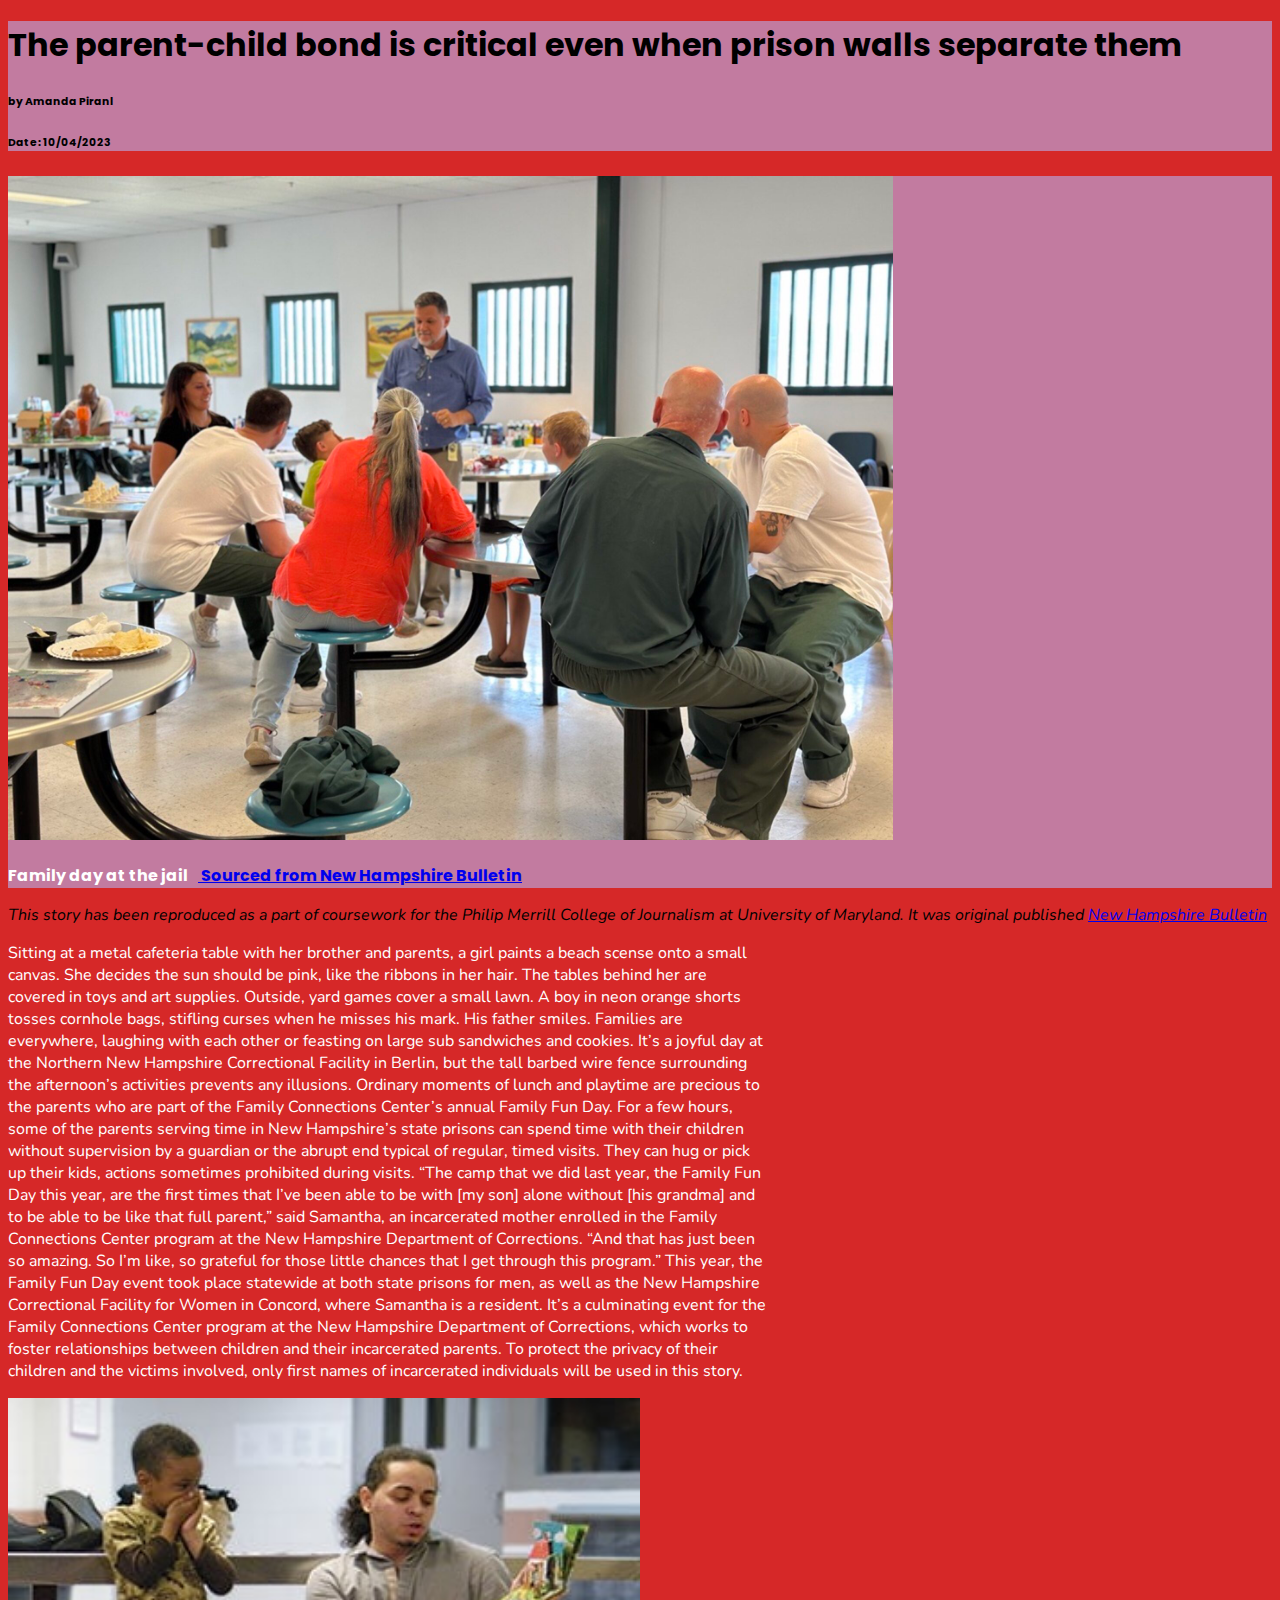
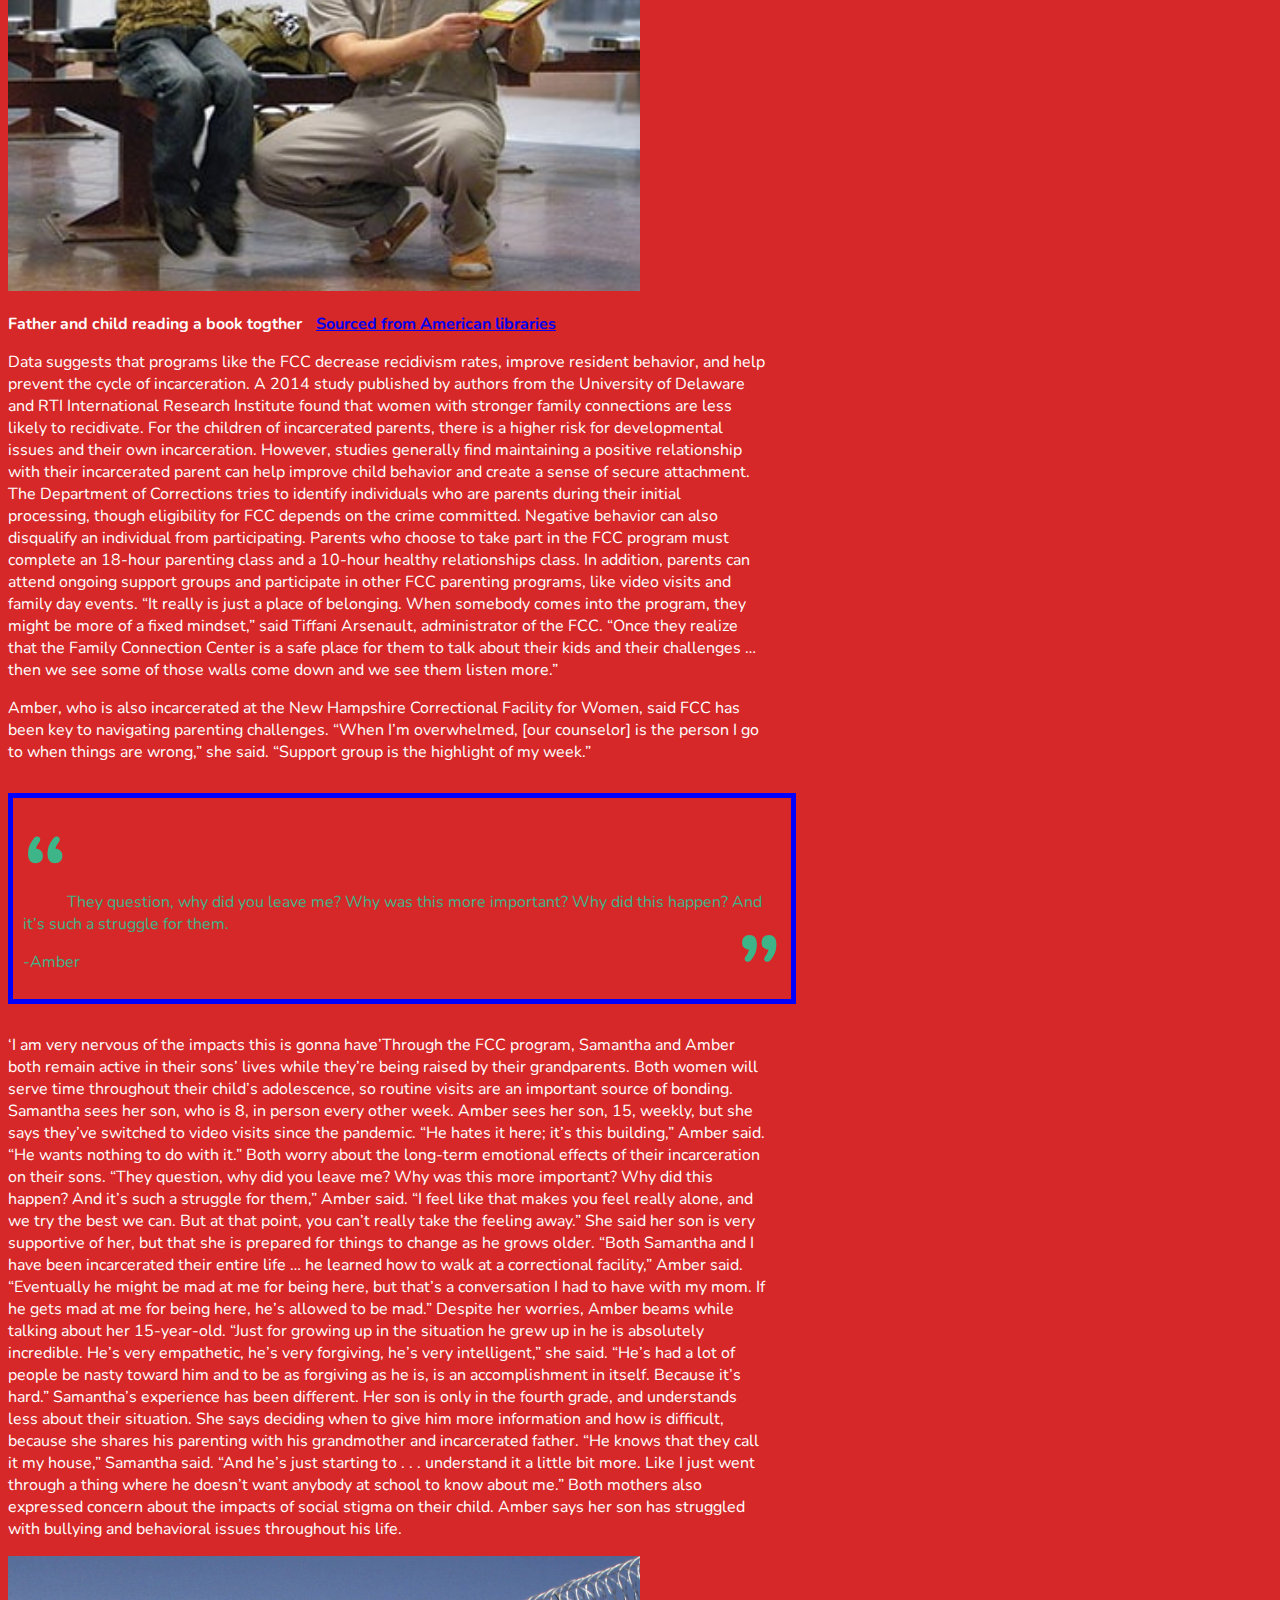
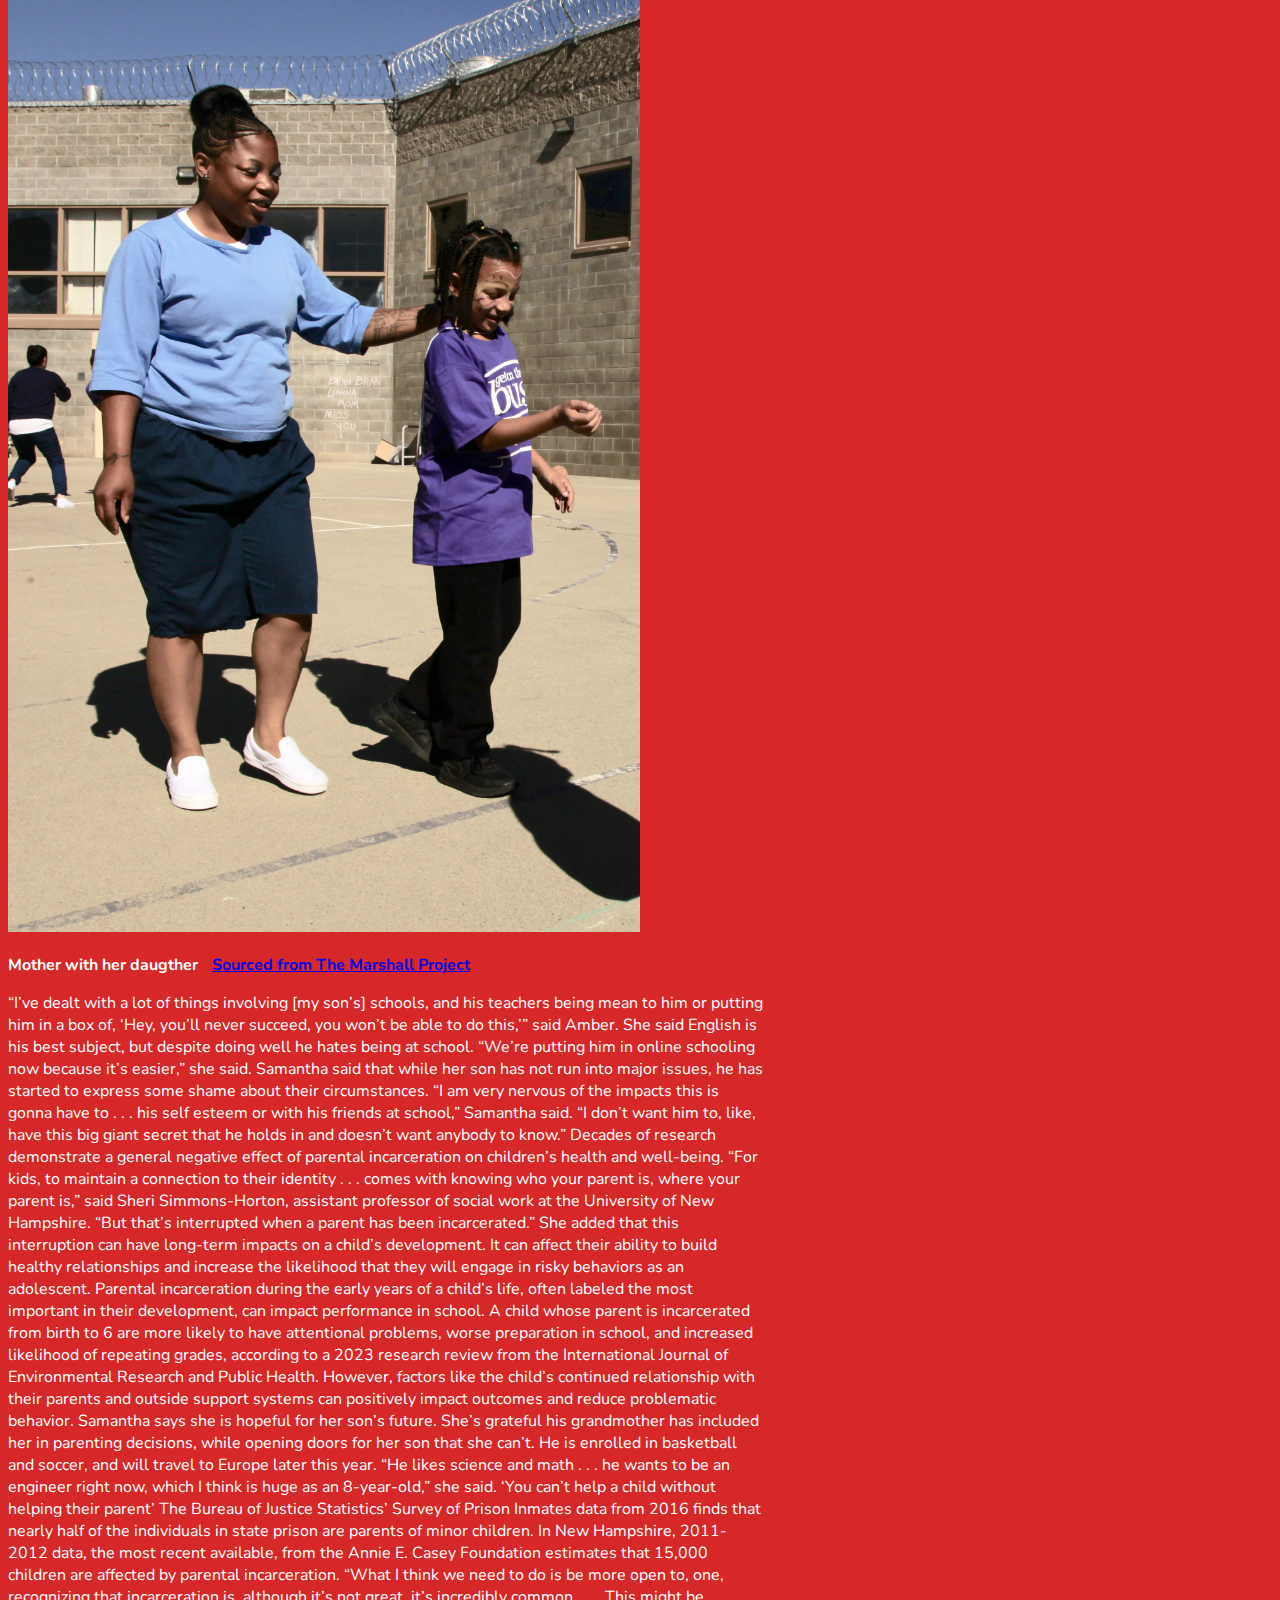
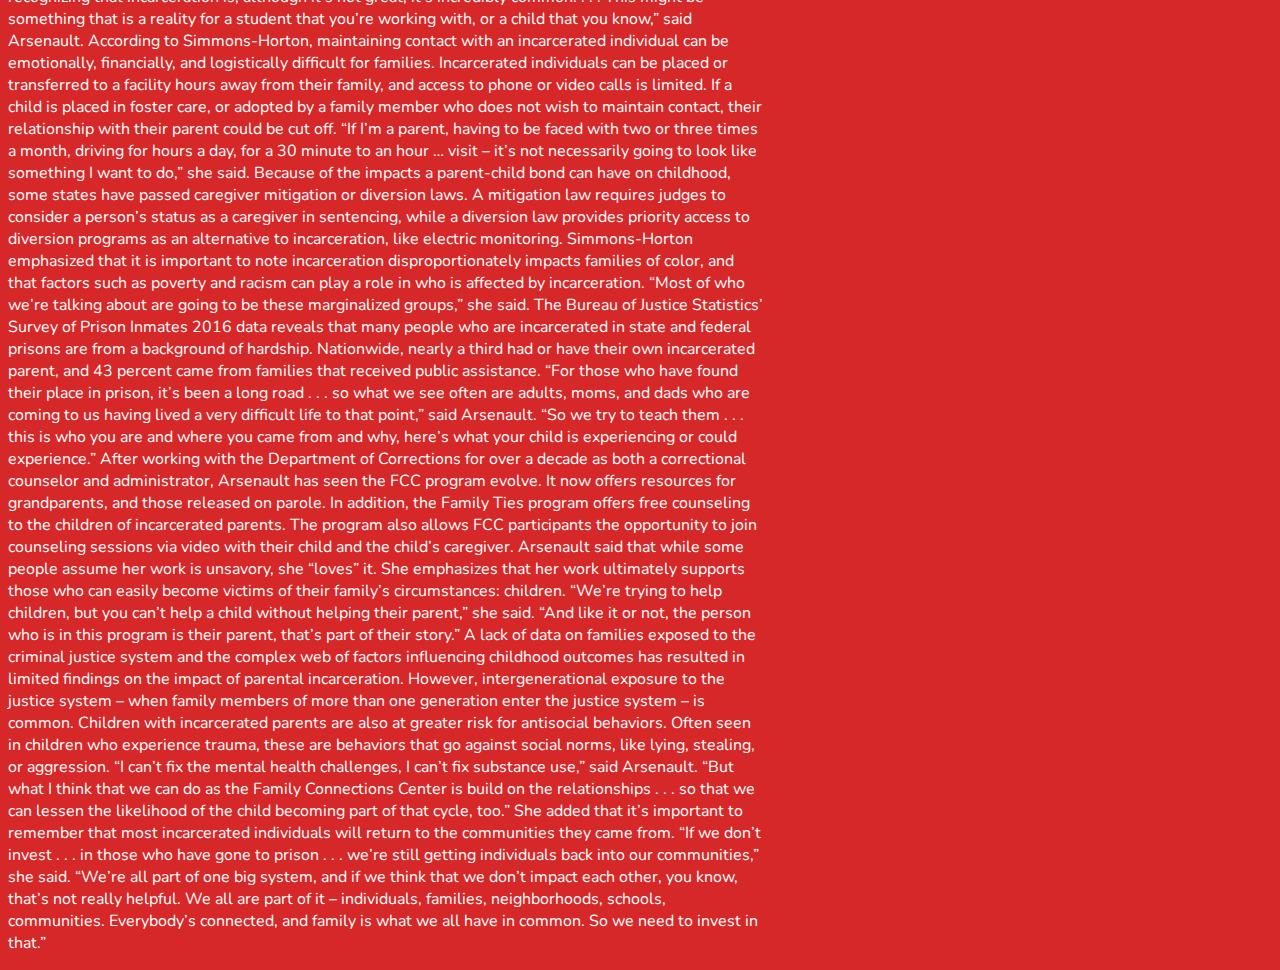
==== final-project/index.html @ 1d1e89bb "152" ====
<!DOCTYPE html>
<html lang="en">
 
<head>
    
    <meta charset="utf-8">
    <meta name="viewport" content="width=device-width, initial-scale=1, shrink-to-fit=no">
    

<!-- Bootstrap CSS and JavaScript -->
<link href="https://cdn.jsdelivr.net/npm/bootstrap@5.0.1/dist/css/bootstrap.min.css" rel="stylesheet" integrity="sha384-+0n0xVW2eSR5OomGNYDnhzAbDsOXxcvSN1TPprVMTNDbiYZCxYbOOl7+AMvyTG2x" crossorigin="anonymous">
<script src="https://cdn.jsdelivr.net/npm/bootstrap@5.0.1/dist/js/bootstrap.bundle.min.js" integrity="sha384-gtEjrD/SeCtmISkJkNUaaKMoLD0//ElJ19smozuHV6z3Iehds+3Ulb9Bn9Plx0x4" crossorigin="anonymous"></script>
<link rel="stylesheet" href="https://cdn.jsdelivr.net/npm/bootstrap-icons@1.5.0/font/bootstrap-icons.css">
    
<link rel="preconnect" href="https://fonts.googleapis.com">
<link rel="preconnect" href="https://fonts.gstatic.com" crossorigin>
<link href="https://fonts.googleapis.com/css2?family=Nunito&family=Poppins&display=swap" rel="stylesheet">
<link href='style.css' rel='stylesheet'>
</head>

<body>
<div class="container-fluid" id="topper">
<div class="row">
 <div class="col"> 
<h1>The parent-child bond is critical  even when prison walls separate them</h1>
     <h6>by Amanda Piranl <h6> Date: 10/04/2023</h6></h6>
</div>   
</div>   
</div>
    
<div class="container-fluid"id="topper">
<div class="row">
 <div class="col">
<img src="prisonfamilyday-2048x1536.jpeg" alt="Families sitting at a table"> 
     <p class="captions">Family day at the jail<a href="https://newhampshirebulletin.com/2023/10/04/the-parent-child-bond-is-critical-even-when-prison-walls-separate-them/"id="sources"> Sourced from New Hampshire Bulletin</a></p>
</div>   

</div>
   
</div>
<div class="container-fluid">
<div class="row">
<div class="col">
<p id="note">This story has been reproduced as a part of coursework for the Philip Merrill College of Journalism at University of Maryland. It was original published <a href="https://newhampshirebulletin.com/2023/10/04/the-parent-child-bond-is-critical-even-when-prison-walls-separate-them/">New Hampshire Bulletin</a></p>

    </div>
    </div>   
</div>
    
<p class="text">Sitting at a metal cafeteria table with her brother and parents, a girl paints a beach scense onto a small canvas. She decides the sun should be pink, like the ribbons in her hair. The tables behind her are covered in toys and art supplies. Outside, yard games cover a small lawn. A boy in neon orange shorts tosses cornhole bags, stifling curses when he misses his mark. His father smiles. 

Families are everywhere, laughing with each other or feasting on large sub sandwiches and cookies. It’s a joyful day at the Northern New Hampshire Correctional Facility in Berlin, but the tall barbed wire fence surrounding the afternoon’s activities prevents any illusions. 

Ordinary moments of lunch and playtime are precious to the parents who are part of the Family Connections Center’s annual Family Fun Day. For a few hours, some of the parents serving time in New Hampshire’s state prisons can spend time with their children without supervision by a guardian or the abrupt end typical of regular, timed visits. They can hug or pick up their kids, actions sometimes prohibited during visits.

“The camp that we did last year, the Family Fun Day this year, are the first times that I’ve been able to be with [my son] alone without [his grandma] and to be able to be like that full parent,” said Samantha, an incarcerated mother enrolled in the Family Connections Center program at the New Hampshire Department of Corrections. “And that has just been so amazing. So I’m like, so grateful for those little chances that I get through this program.”

This year, the Family Fun Day event took place statewide at both state prisons for men, as well as the New Hampshire Correctional Facility for Women in Concord, where Samantha is a resident. It’s a culminating event for the Family Connections Center program at the New Hampshire Department of Corrections, which works to foster relationships between children and their incarcerated parents. 
    
To protect the privacy of their children and the victims involved, only first names of incarcerated individuals will be used in this story.
    </p>
    

    
<div class="container-fluid">
<div class="row">
<div class="col">
<img src="incarceration2.jpg" alt="father and his son reading a book togther" id="book">
<p class="captions">Father and child reading a book togther
    <a href="https://americanlibrariesmagazine.org/2017/01/03/libraries-prisoner-reentry-keeping-inmates-outside/" id="sources"> Sourced from American libraries</a></p>
</div>
</div>
</div>
<div class="container-fluid">
<div class="row">
<div class="col">
<p class="text">Data suggests that programs like the FCC decrease recidivism rates, improve resident behavior, and help prevent the cycle of incarceration. A 2014 study published by authors from the University of Delaware and RTI International Research Institute found that women with stronger family connections are less likely to recidivate. For the children of incarcerated parents, there is a higher risk for developmental issues and their own incarceration. However, studies generally find maintaining a positive relationship with their incarcerated parent can help improve child behavior and create a sense of secure attachment. 

The Department of Corrections tries to identify individuals who are parents during their initial processing, though eligibility for FCC depends on the crime committed. Negative behavior can also disqualify an individual from participating. Parents who choose to take part in the FCC program must complete an 18-hour parenting class and a 10-hour healthy relationships class. In addition, parents can attend ongoing support groups and participate in other FCC parenting programs, like video visits and family day events. 

“It really is just a place of belonging. When somebody comes into the program, they might be more of a fixed mindset,” said Tiffani Arsenault, administrator of the FCC. “Once they realize that the Family Connection Center is a safe place for them to talk about their kids and their challenges … then we see some of those walls come down and we see them listen more.”</p>    
    

    
</div>   
    
</div>  

    
</div>
<div class="container-fluid">
<div class="row">
<div class="col">
<p class="text">Amber, who is also incarcerated at the New Hampshire Correctional Facility for Women, said FCC has been key to navigating parenting challenges. 

“When I’m overwhelmed, [our counselor] is the person I go to when things are wrong,” she said. “Support group is the highlight of my week.”
    
    
</p>    
    
</div>  
    
</div>
    

</div>
    
 <div class="pullquote">
     <p  class="quote" > <span class="quotemark">&#8220;</span>They question, why did you leave me? Why was this more important? Why did this happen? And it’s such a struggle for them.<span class="leftquotemark">&#8221;</span></p>
     <p class="attribution"> -Amber</p>

    
</div>   
<div class="flourish-embed flourish-bubble-chart" data-src="visualisation/15985502"><script src="https://public.flourish.studio/resources/embed.js"></script></div> 
    
<div class="flourish-embed flourish-quiz" data-src="visualisation/15990322"><script src="https://public.flourish.studio/resources/embed.js"></script></div>
<div class="container-fluid">
<div class="row">
<div class="col">
<p class="text">‘I am very nervous of the impacts this is gonna have’Through the FCC program, Samantha and Amber both remain active in their sons’ lives while they’re being raised by their grandparents. Both women will serve time throughout their child’s adolescence, so routine visits are an important source of bonding. Samantha sees her son, who is 8, in person every other week. Amber sees her son, 15, weekly, but she says they’ve switched to video visits since the pandemic. 

“He hates it here; it’s this building,” Amber said. “He wants nothing to do with it.” 

Both worry about the long-term emotional effects of their incarceration on their sons. 

“They question, why did you leave me? Why was this more important? Why did this happen? And it’s such a struggle for them,” Amber said. “I feel like that makes you feel really alone, and we try the best we can. But at that point, you can’t really take the feeling away.”

She said her son is very supportive of her, but that she is prepared for things to change as he grows older. 

“Both Samantha and I have been incarcerated their entire life … he learned how to walk at a correctional facility,” Amber said. “Eventually he might be mad at me for being here, but that’s a conversation I had to have with my mom. If he gets mad at me for being here, he’s allowed to be mad.”

Despite her worries, Amber beams while talking about her 15-year-old. 

“Just for growing up in the situation he grew up in he is absolutely incredible. He’s very empathetic, he’s very forgiving, he’s very intelligent,” she said. “He’s had a lot of people be nasty toward him and to be as forgiving as he is, is an accomplishment in itself. Because it’s hard.”

Samantha’s experience has been different. Her son is only in the fourth grade, and understands less about their situation. She says deciding when to give him more information and how is difficult, because she shares his parenting with his grandmother and incarcerated father. 

“He knows that they call it my house,” Samantha said. “And he’s just starting to . . . understand it a little bit more. Like I just went through a thing where he doesn’t want anybody at school to know about me.” 

Both mothers also expressed concern about the impacts of social stigma on their child. Amber says her son has struggled with bullying and behavioral issues throughout his life. 
    
    
</p>    
    

</div>   

    
</div>
    
</div>
 <div class="container-fluid">

        <div class="row">

            <div class="col">
<img src="download%20(1).jpeg" alt="mother with her daugther" id="mother"> 
<p class="captions">Mother with her daugther
<a href="https://www.themarshallproject.org/2019/05/10/let-s-make-it-easier-for-kids-to-visit-incarcerated-parents" id="sources"> Sourced from The Marshall Project</a></p>
            </div>

        </div>

    </div>
    <div class="container-fluid">

        <div class="row">

<div class="col">
<p class="text">“I’ve dealt with a lot of things involving [my son’s] schools, and his teachers being mean to him or putting him in a box of, ‘Hey, you’ll never succeed, you won’t be able to do this,’” said Amber. 

She said English is his best subject, but despite doing well he hates being at school. 

“We’re putting him in online schooling now because it’s easier,” she said. 

Samantha said that while her son has not run into major issues, he has started to express some shame about their circumstances. 

“I am very nervous of the impacts this is gonna have to . . . his self esteem or with his friends at school,” Samantha said. “I don’t want him to, like, have this big giant secret that he holds in and doesn’t want anybody to know.”

Decades of research demonstrate a general negative effect of parental incarceration on children’s health and well-being. 

“For kids, to maintain a connection to their identity . . . comes with knowing who your parent is, where your parent is,” said Sheri Simmons-Horton, assistant professor of social work at the University of New Hampshire. “But that’s interrupted when a parent has been incarcerated.” 

She added that this interruption can have long-term impacts on a child’s development. It can affect their ability to build healthy relationships and increase the likelihood that they will engage in risky behaviors as an adolescent. 

Parental incarceration during the early years of a child’s life, often labeled the most important in their development, can impact performance in school. A child whose parent is incarcerated from birth to 6 are more likely to have attentional problems, worse preparation in school, and increased likelihood of repeating grades, according to a 2023 research review from the International Journal of Environmental Research and Public Health. 

However, factors like the child’s continued relationship with their parents and outside support systems can positively impact outcomes and reduce problematic behavior. 

Samantha says she is hopeful for her son’s future. She’s grateful his grandmother has included her in parenting decisions, while opening doors for her son that she can’t. He is enrolled in basketball and soccer, and will travel to Europe later this year. 

“He likes science and math . . . he wants to be an engineer right now, which I think is huge as an 8-year-old,” she said. 

‘You can’t help a child without helping their parent’
The Bureau of Justice Statistics’ Survey of Prison Inmates data from 2016 finds that nearly half of the individuals in state prison are parents of minor children. In New Hampshire, 2011-2012 data, the most recent available, from the Annie E. Casey Foundation estimates that 15,000 children are affected by parental incarceration. 

“What I think we need to do is be more open to, one, recognizing that incarceration is, although it’s not great, it’s incredibly common. . . . This might be something that is a reality for a student that you’re working with, or a child that you know,” said Arsenault.

According to Simmons-Horton, maintaining contact with an incarcerated individual can be emotionally, financially, and logistically difficult for families. Incarcerated individuals can be placed or transferred to a facility hours away from their family, and access to phone or video calls is limited. If a child is placed in foster care, or adopted by a family member who does not wish to maintain contact, their relationship with their parent could be cut off. 

“If I’m a parent, having to be faced with two or three times a month, driving for hours a day, for a 30 minute to an hour … visit – it’s not necessarily going to look like something I want to do,” she said. 

Because of the impacts a parent-child bond can have on childhood, some states have passed caregiver mitigation or diversion laws. A mitigation law requires judges to consider a person’s status as a caregiver in sentencing, while a diversion law provides priority access to diversion programs as an alternative to incarceration, like electric monitoring. 

Simmons-Horton emphasized that it is important to note incarceration disproportionately impacts families of color, and that factors such as poverty and racism can play a role in who is affected by incarceration. 

“Most of who we’re talking about are going to be these marginalized groups,” she said. 

The Bureau of Justice Statistics’ Survey of Prison Inmates 2016 data reveals that many people who are incarcerated in state and federal prisons are from a background of hardship. Nationwide, nearly a third had or have their own incarcerated parent, and 43 percent came from families that received public assistance. 

“For those who have found their place in prison, it’s been a long road . . . so what we see often are adults, moms, and dads who are coming to us having lived a very difficult life to that point,” said Arsenault. “So we try to teach them . . . this is who you are and where you came from and why, here’s what your child is experiencing or could experience.” 

After working with the Department of Corrections for over a decade as both a correctional counselor and administrator, Arsenault has seen the FCC program evolve. It now offers resources for grandparents, and those released on parole. In addition, the Family Ties program offers free counseling to the children of incarcerated parents. The program also allows FCC participants the opportunity to join counseling sessions via video with their child and the child’s caregiver. 

Arsenault said that while some people assume her work is unsavory, she “loves” it. She emphasizes that her work ultimately supports those who can easily become victims of their family’s circumstances: children. 

“We’re trying to help children, but you can’t help a child without helping their parent,” she said.  “And like it or not, the person who is in this program is their parent, that’s part of their story.” 

A lack of data on families exposed to the criminal justice system and the complex web of factors influencing childhood outcomes has resulted in limited findings on the impact of parental incarceration. However, intergenerational exposure to the justice system – when family members of more than one generation enter the justice system – is common. Children with incarcerated parents are also at greater risk for antisocial behaviors. Often seen in children who experience trauma, these are behaviors that go against social norms, like lying, stealing, or aggression. 

“I can’t fix the mental health challenges, I can’t fix substance use,” said Arsenault. “But what I think that we can do as the Family Connections Center is build on the relationships . . . so that we can lessen the likelihood of the child becoming part of that cycle, too.”

She added that it’s important to remember that most incarcerated individuals will return to the communities they came from. 

“If we don’t invest . . . in those who have gone to prison . . . we’re still getting individuals back into our communities,” she said. “We’re all part of one big system, and if we think that we don’t impact each other, you know, that’s not really helpful. We all are part of it – individuals, families, neighborhoods, schools, communities. Everybody’s connected, and family is what we all have in common. So we need to invest in that.”</p>

            </div>

        </div>
    </div>


</body>
    
</html>
---- final-project/style.css ----
@media{
    img{
    width: 70%; 
    margin: auto; 
}
.text{
    width:60%; 
    font-family: 'Nunito' , sans-serif;
    color: white; 
}
#book{
    width: 50%; 
    margin: auto; 
}
#mother{
    width: 50%; 
    margin: auto; 
    font-weight: bold; 
    color: white; 
}
body{
    font-family: 'Nunito', sans-serif;
    background-color: #D62828; 

}
}
#topper{
    font-family: 'Poppins', sans-serif;
  background-color:#c27ba0; 
font-weight: bold;
color: black; 

}
#sources{
margin:0px 0px 0px 10px; 
    
}
.captions{
    color: white; 
    font-weight: bold; 
}
#note{
    width: 100%; 
    font-style: italic; 
}
.pullquote{
     padding:30px 10px 10px 10px;
    margin:30px 0px 30px 0px;
   color: #3EB489; 
    width: 60%; 
  border:5px solid #0000FF; 
}
.quotemark{
    font-size:100px;
        font-weight:bold;
        
        line-height: 60px; 
}
.leftquotemark{
    font-size: 100px; 
    font-weight: bold; 
    line-height: 60px;
    float: right; 
    padding-top: 30px;
}
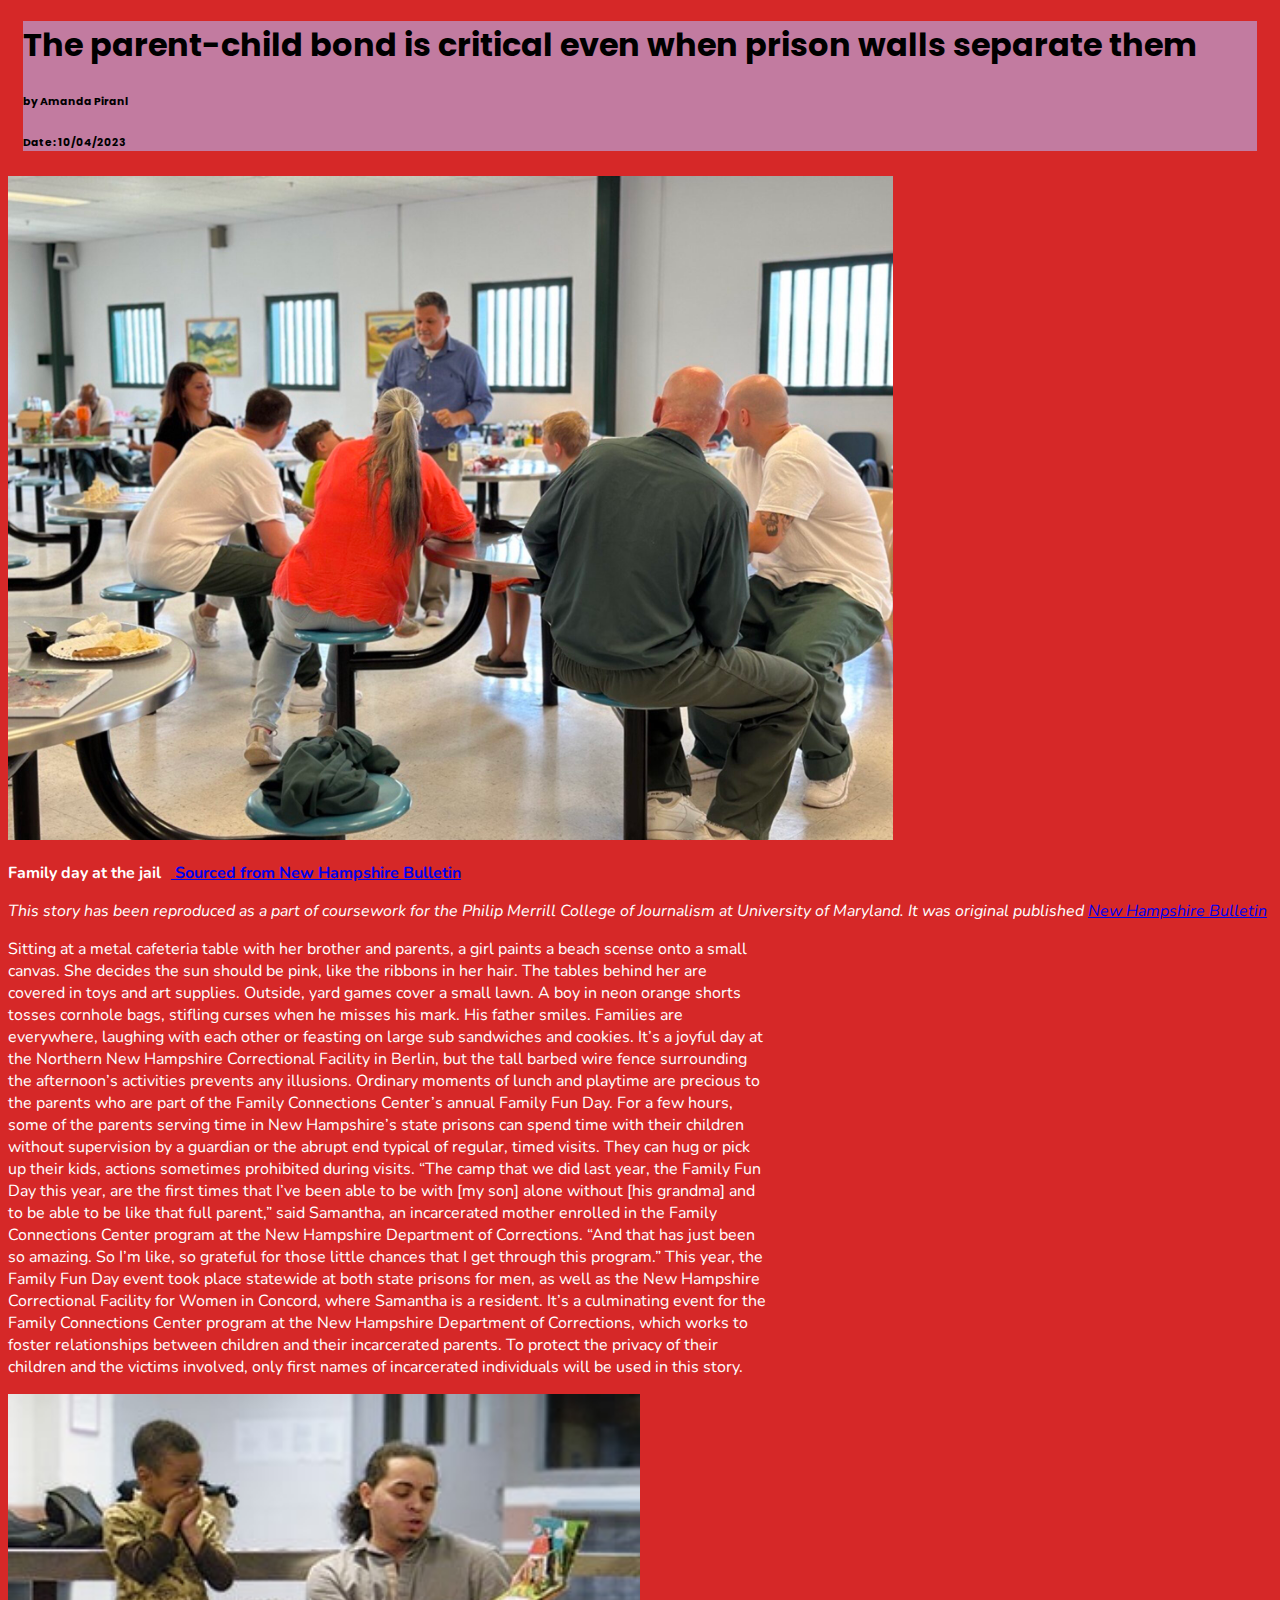
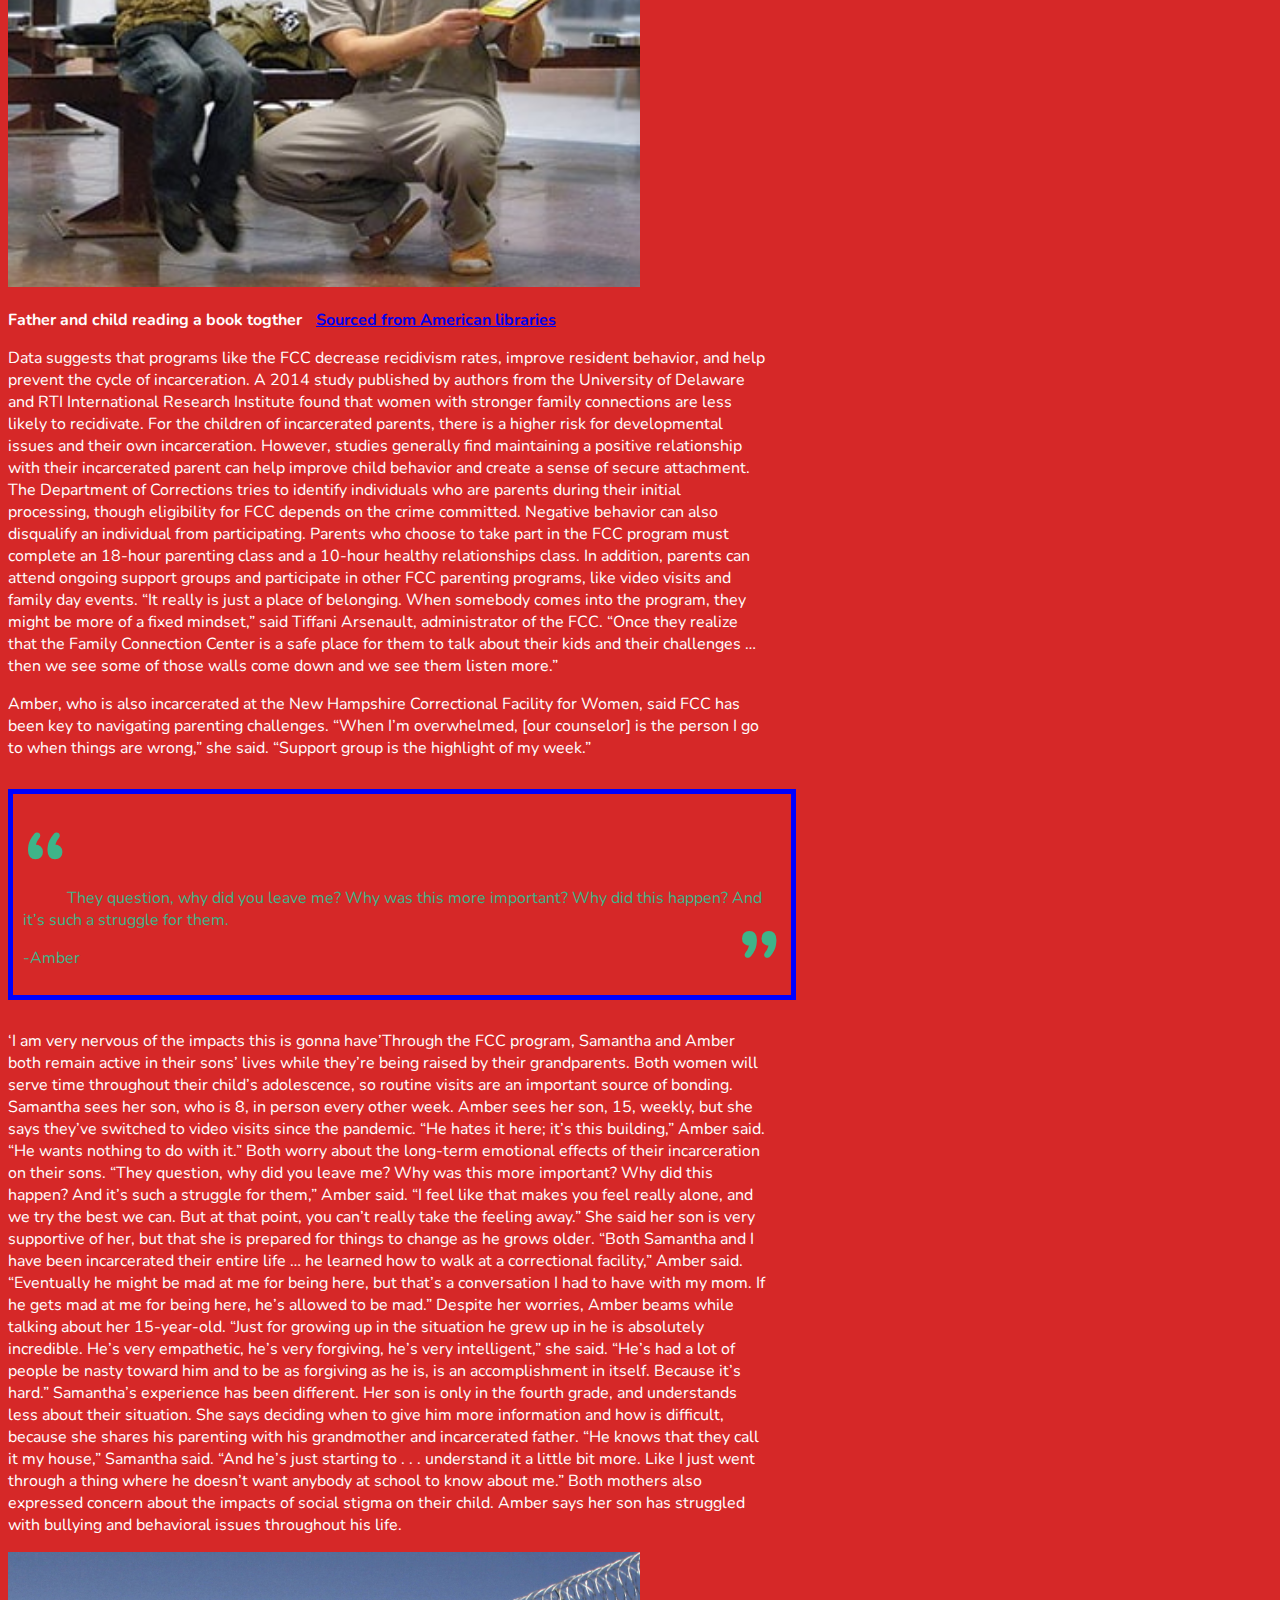
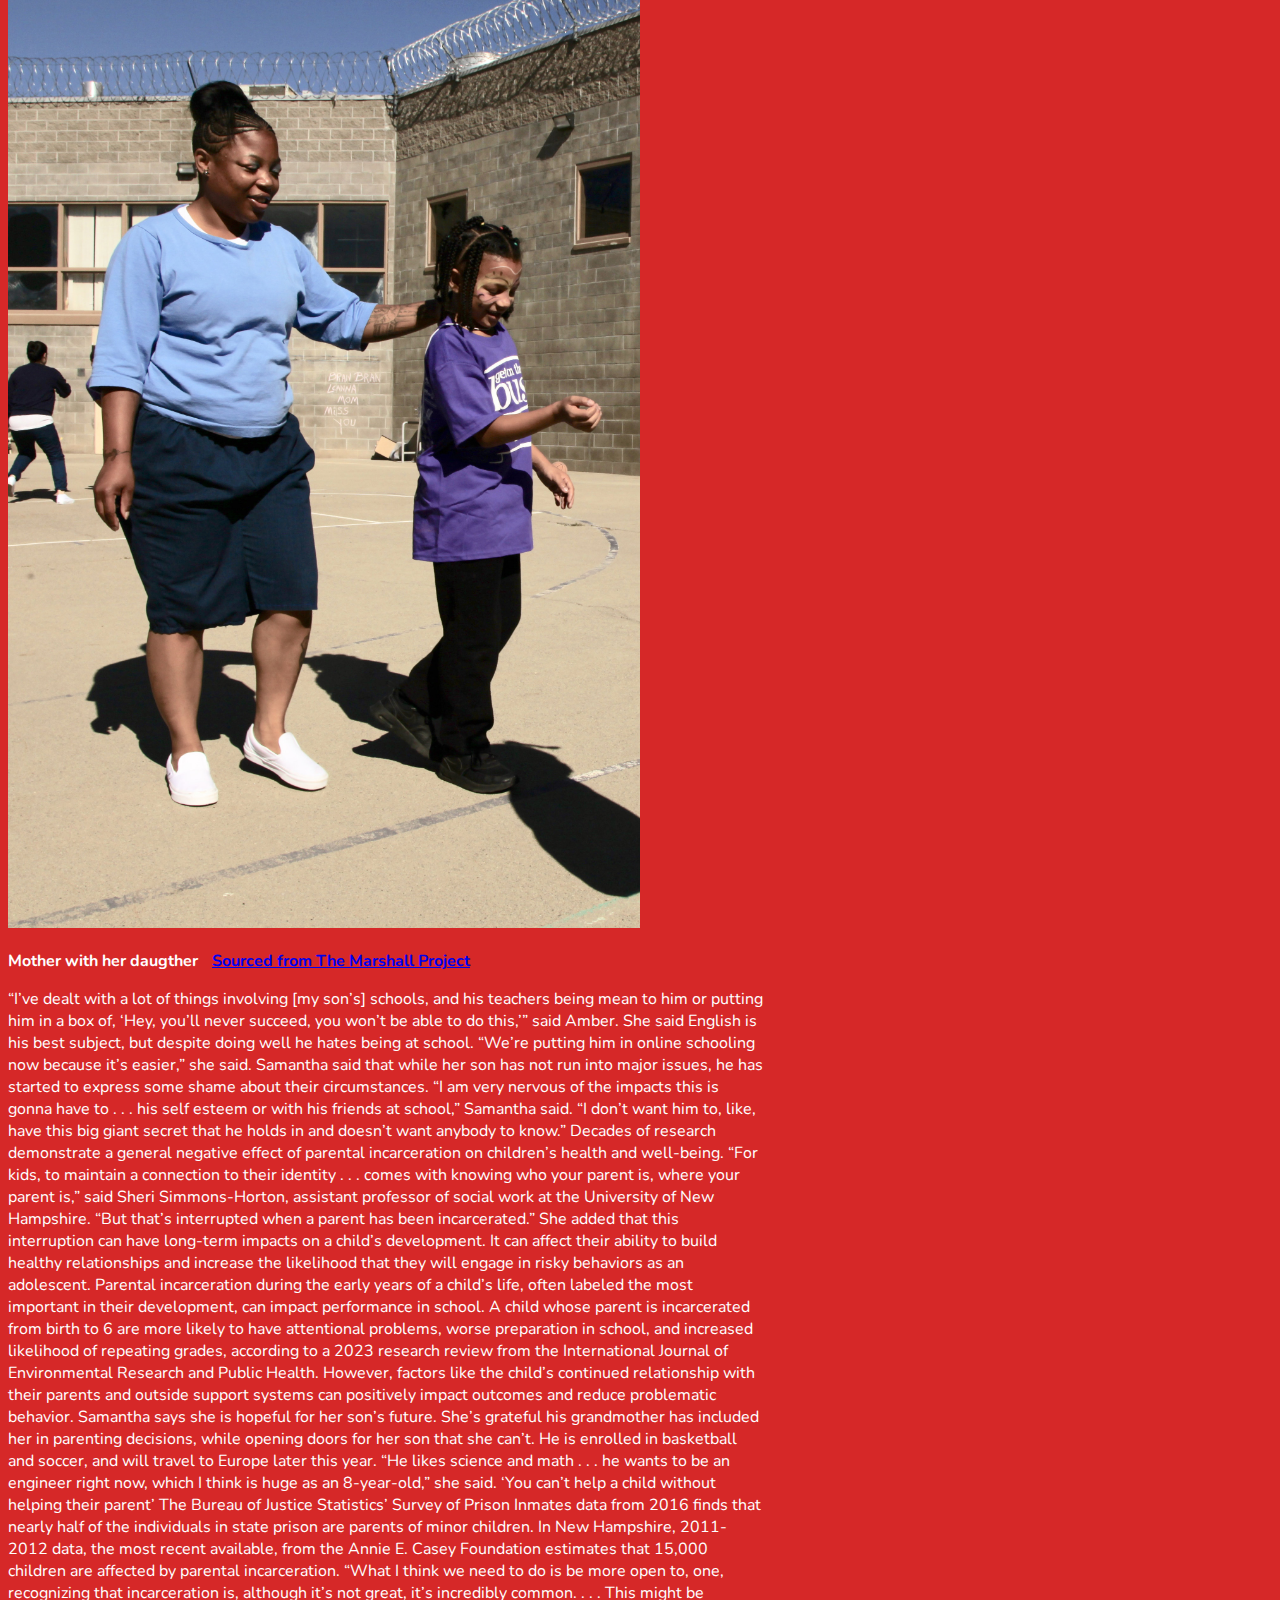
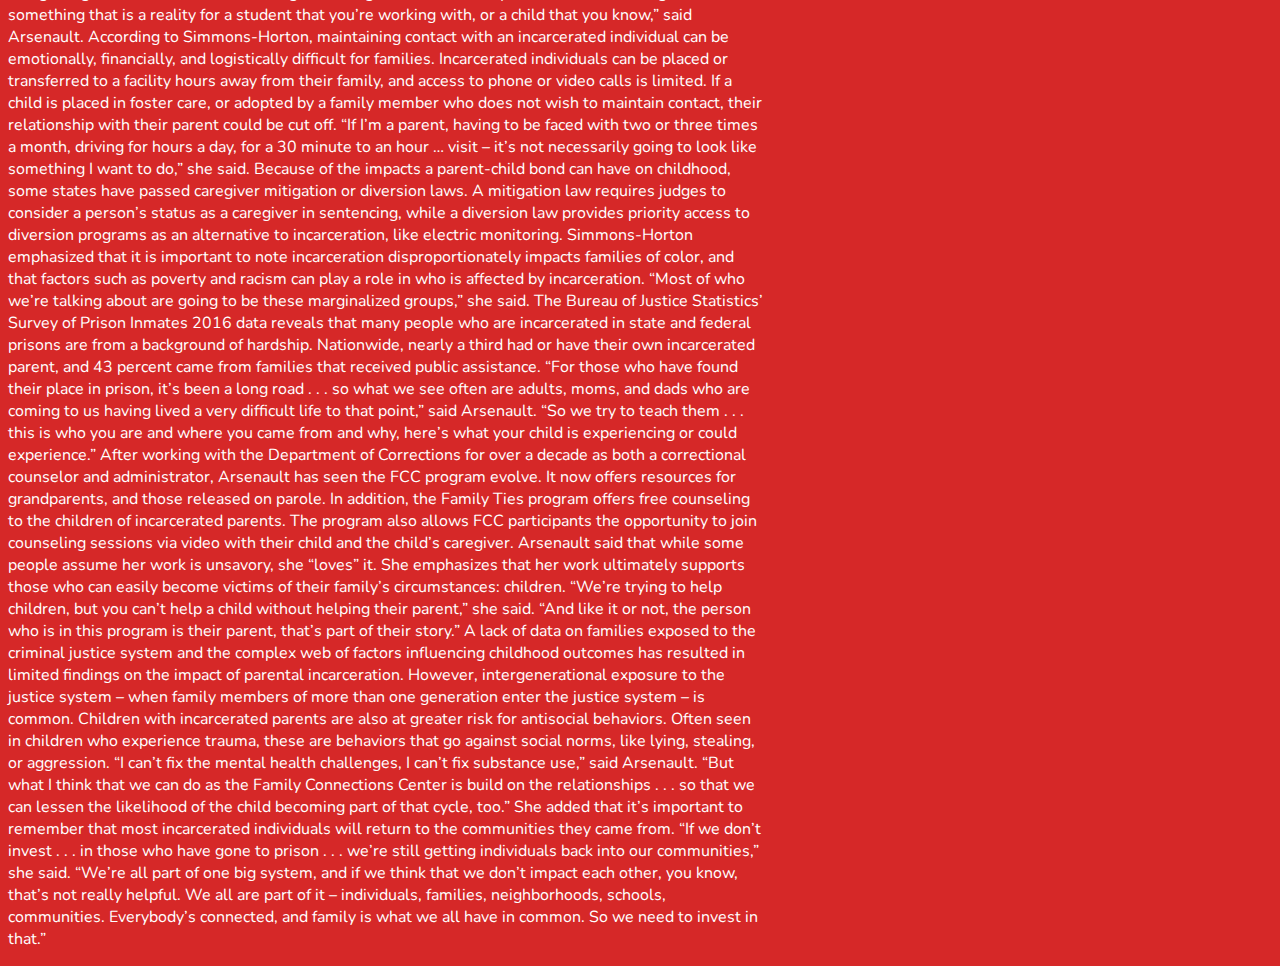
==== commit 5c24ff59: "200" ====
--- a/final-project/index.html
+++ b/final-project/index.html
@@ -27,16 +27,19 @@
 </div>   
 </div>   
 </div>
-    
-<div class="container-fluid"id="topper">
-<div class="row">
- <div class="col">
-<img src="prisonfamilyday-2048x1536.jpeg" alt="Families sitting at a table"> 
-     <p class="captions">Family day at the jail<a href="https://newhampshirebulletin.com/2023/10/04/the-parent-child-bond-is-critical-even-when-prison-walls-separate-them/"id="sources"> Sourced from New Hampshire Bulletin</a></p>
-</div>   
-
-</div>
-   
+
+<div class="container-fluid"> 
+<div class="row">
+<div class="col">
+ <img src="prisonfamilyday-2048x1536.jpeg" alt="Families sitting at a table"> 
+     <p id="jail">Family day at the jail<a href="https://newhampshirebulletin.com/2023/10/04/the-parent-child-bond-is-critical-even-when-prison-walls-separate-them/"class="sources"> Sourced from New Hampshire Bulletin</a></p>   
+    
+    
+</div>
+
+    
+</div>   
+    
 </div>
 <div class="container-fluid">
 <div class="row">
@@ -67,7 +70,7 @@
 <div class="col">
 <img src="incarceration2.jpg" alt="father and his son reading a book togther" id="book">
 <p class="captions">Father and child reading a book togther
-    <a href="https://americanlibrariesmagazine.org/2017/01/03/libraries-prisoner-reentry-keeping-inmates-outside/" id="sources"> Sourced from American libraries</a></p>
+    <a href="https://americanlibrariesmagazine.org/2017/01/03/libraries-prisoner-reentry-keeping-inmates-outside/" class="sources"> Sourced from American libraries</a></p>
 </div>
 </div>
 </div>
@@ -115,6 +118,7 @@
     
 <div class="flourish-embed flourish-quiz" data-src="visualisation/15990322"><script src="https://public.flourish.studio/resources/embed.js"></script></div>
 <div class="container-fluid">
+    
 <div class="row">
 <div class="col">
 <p class="text">‘I am very nervous of the impacts this is gonna have’Through the FCC program, Samantha and Amber both remain active in their sons’ lives while they’re being raised by their grandparents. Both women will serve time throughout their child’s adolescence, so routine visits are an important source of bonding. Samantha sees her son, who is 8, in person every other week. Amber sees her son, 15, weekly, but she says they’ve switched to video visits since the pandemic. 
@@ -156,7 +160,7 @@
             <div class="col">
 <img src="download%20(1).jpeg" alt="mother with her daugther" id="mother"> 
 <p class="captions">Mother with her daugther
-<a href="https://www.themarshallproject.org/2019/05/10/let-s-make-it-easier-for-kids-to-visit-incarcerated-parents" id="sources"> Sourced from The Marshall Project</a></p>
+<a href="https://www.themarshallproject.org/2019/05/10/let-s-make-it-easier-for-kids-to-visit-incarcerated-parents" class="sources"> Sourced from The Marshall Project</a></p>
             </div>
 
         </div>
--- a/final-project/style.css
+++ b/final-project/style.css
@@ -1,4 +1,4 @@
-@media{
+
     img{
     width: 70%; 
     margin: auto; 
@@ -20,21 +20,27 @@
 }
 body{
     font-family: 'Nunito', sans-serif;
-    background-color: #D62828; 
+    background-color: #D62828;
 
-}
+
 }
 #topper{
     font-family: 'Poppins', sans-serif;
   background-color:#c27ba0; 
 font-weight: bold;
 color: black; 
+margin: 15px 15px 15px 15px; 
 
 }
-#sources{
+
+
+
+
+.sources{
 margin:0px 0px 0px 10px; 
     
 }
+
 .captions{
     color: white; 
     font-weight: bold; 
@@ -42,6 +48,11 @@
 #note{
     width: 100%; 
     font-style: italic; 
+    color: white;
+}
+#jail{
+    color:white; 
+    font-weight: bold; 
 }
 .pullquote{
      padding:30px 10px 10px 10px;
@@ -53,7 +64,6 @@
 .quotemark{
     font-size:100px;
         font-weight:bold;
-        
         line-height: 60px; 
 }
 .leftquotemark{
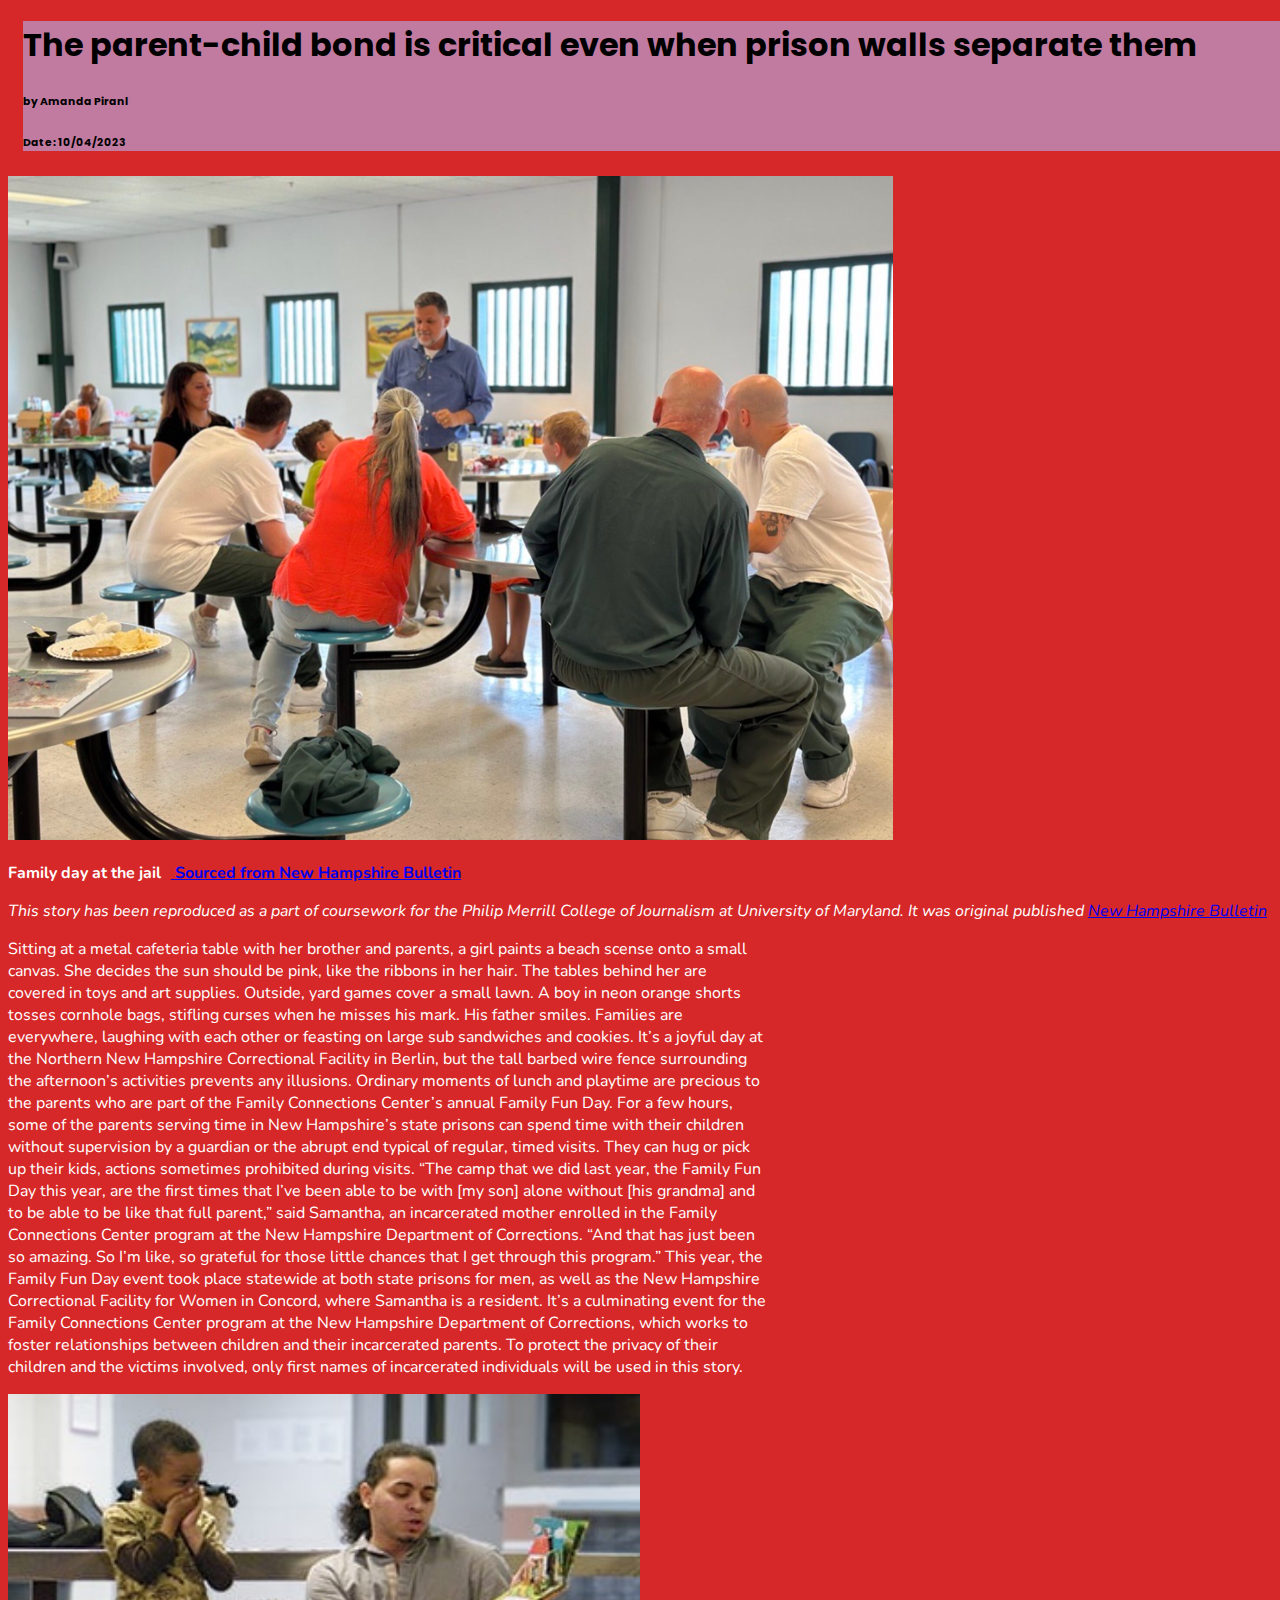
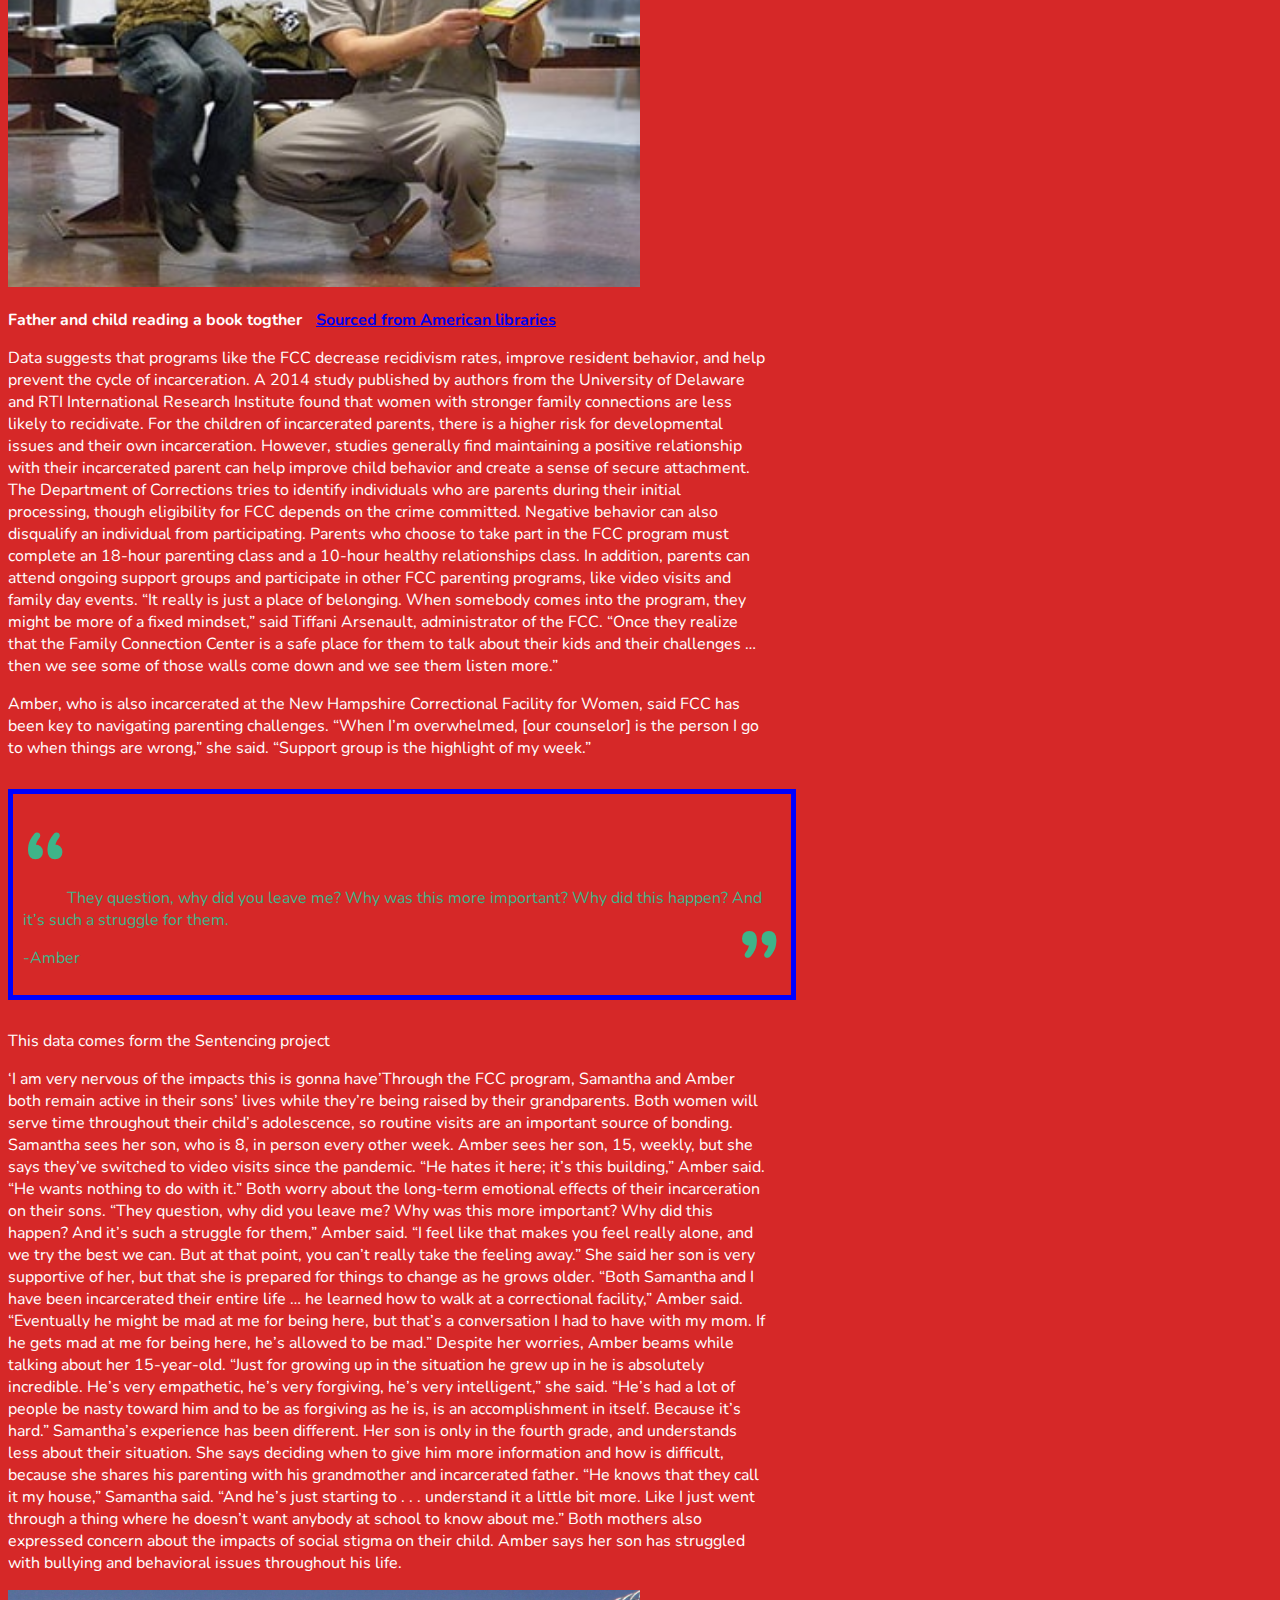
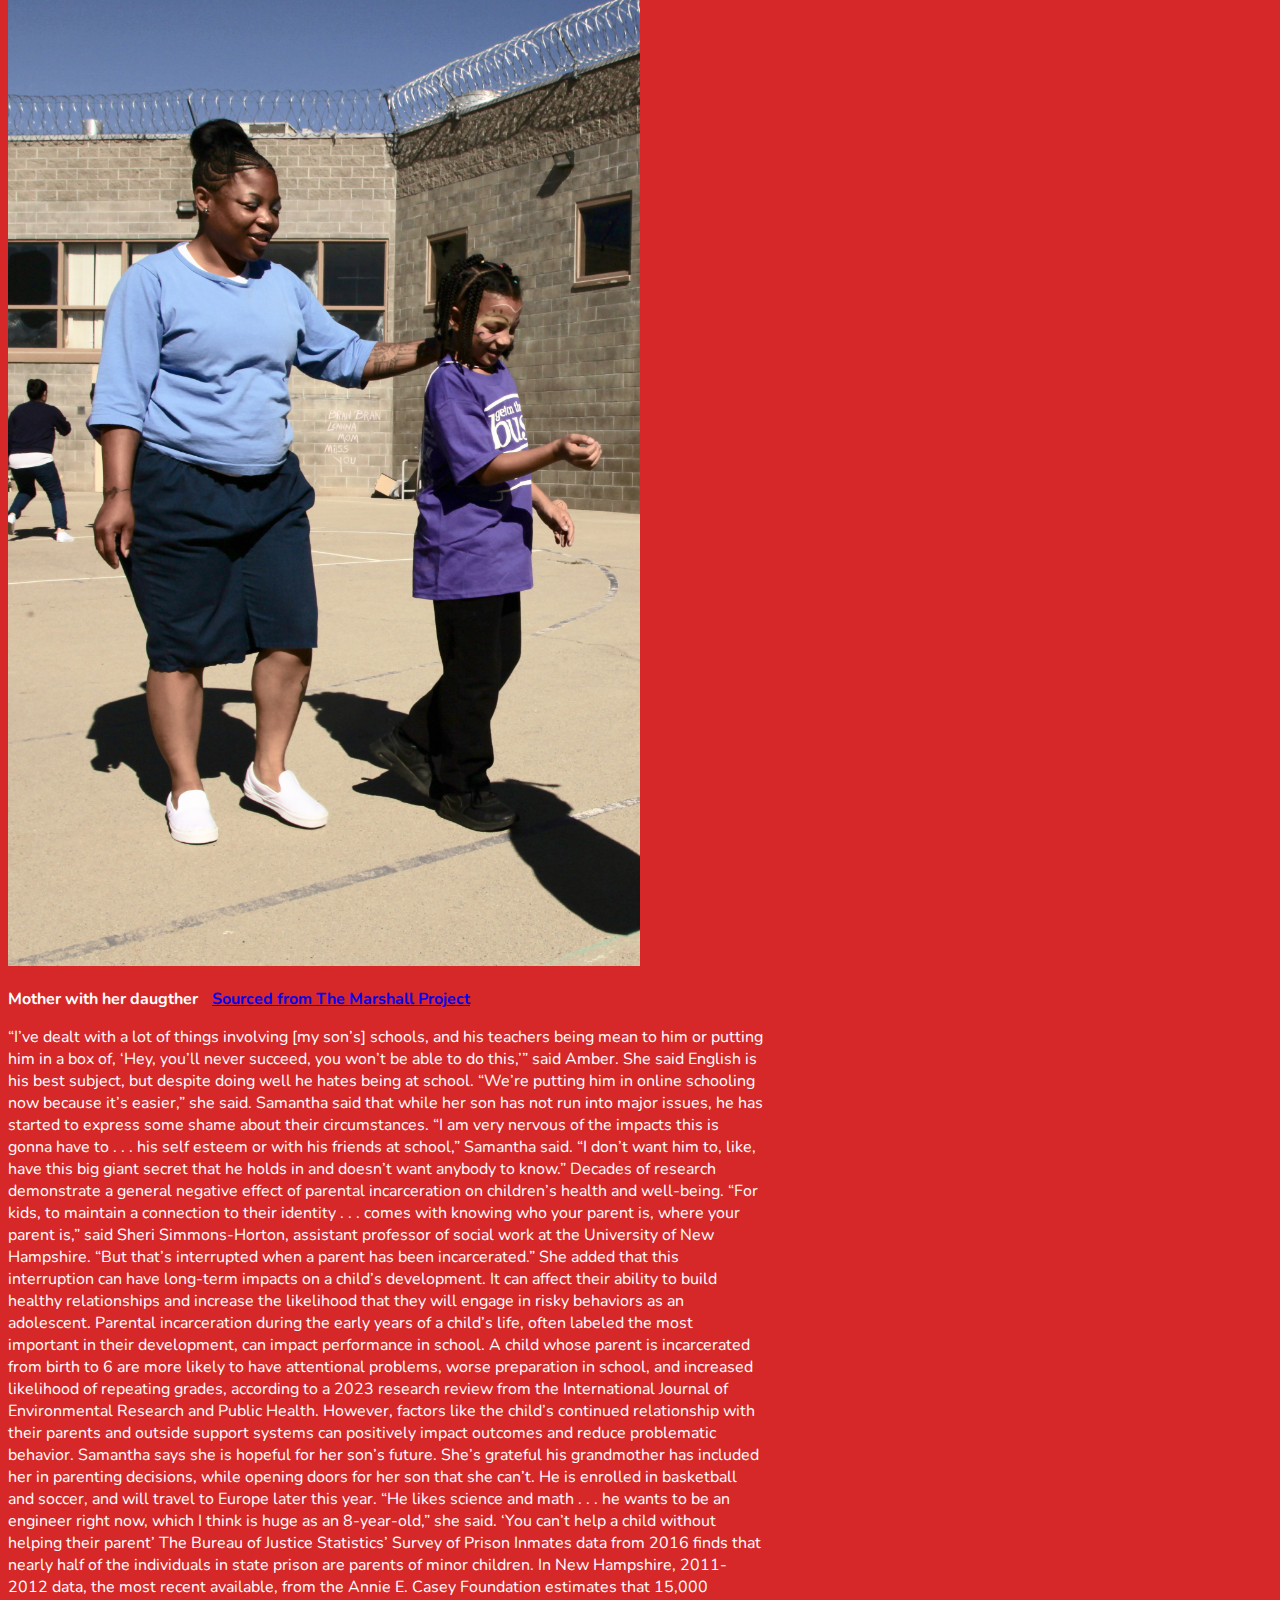
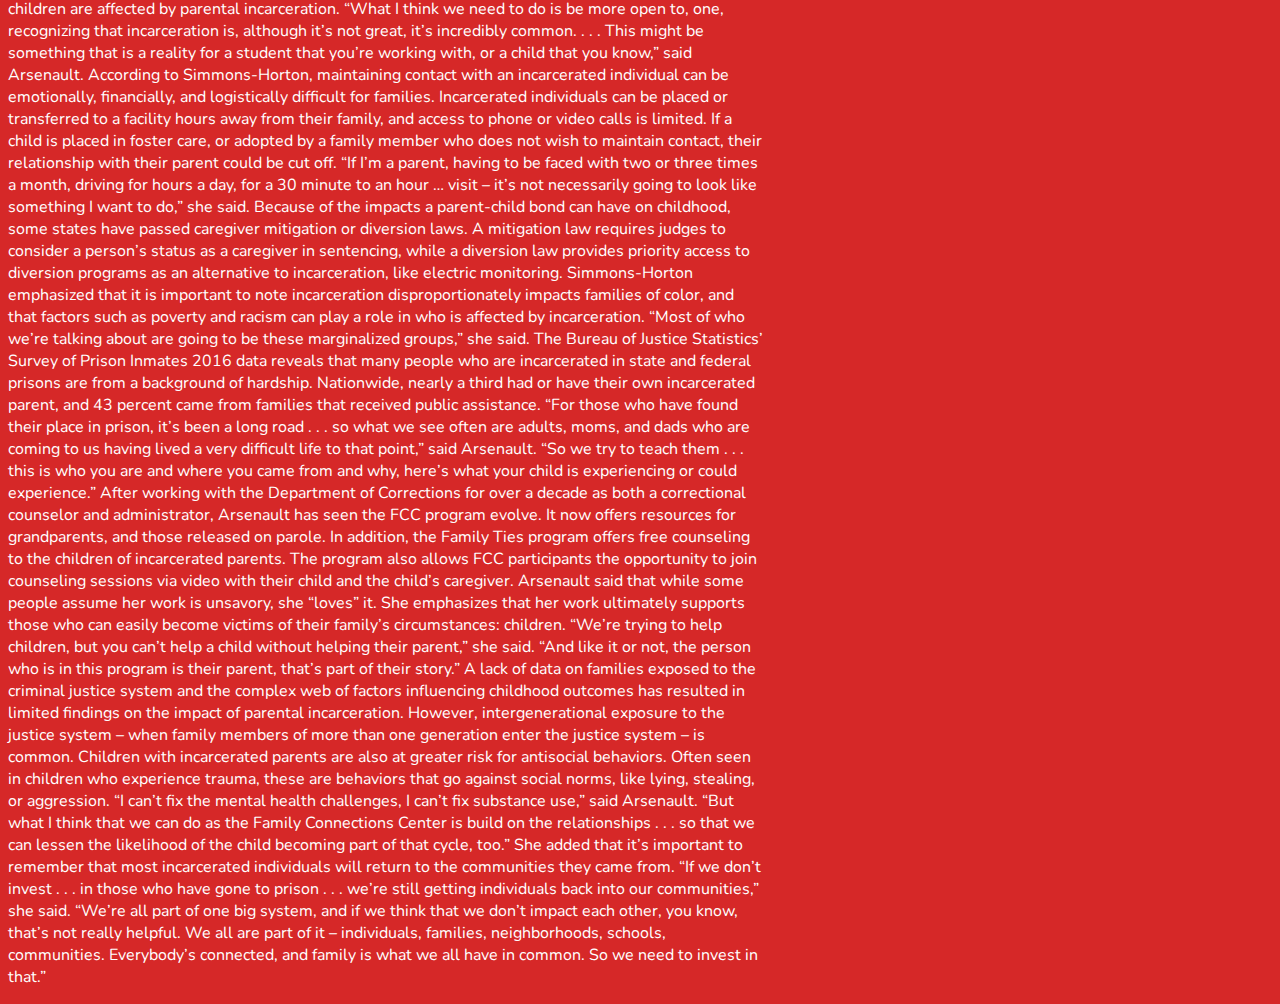
==== commit b79f7115: "205" ====
--- a/final-project/index.html
+++ b/final-project/index.html
@@ -114,7 +114,16 @@
 
     
 </div>   
-<div class="flourish-embed flourish-bubble-chart" data-src="visualisation/15985502"><script src="https://public.flourish.studio/resources/embed.js"></script></div> 
+<div class="flourish-embed flourish-bubble-chart" data-src="visualisation/15985502"><script src="https://public.flourish.studio/resources/embed.js"></script></div>
+
+
+<div class="container-fluid">
+<div class="row">
+<div class="col">
+<p class="info">This data comes form the Sentencing project </p>
+    </div>
+    </div>
+    </div>
     
 <div class="flourish-embed flourish-quiz" data-src="visualisation/15990322"><script src="https://public.flourish.studio/resources/embed.js"></script></div>
 <div class="container-fluid">
--- a/final-project/style.css
+++ b/final-project/style.css
@@ -1,4 +1,4 @@
-
+@media{
     img{
     width: 70%; 
     margin: auto; 
@@ -30,9 +30,12 @@
 font-weight: bold;
 color: black; 
 margin: 15px 15px 15px 15px; 
+width: 100%;
 
 }
-
+    .info{
+        color: white; 
+    }
 
 
 
@@ -54,6 +57,7 @@
     color:white; 
     font-weight: bold; 
 }
+
 .pullquote{
      padding:30px 10px 10px 10px;
     margin:30px 0px 30px 0px;
@@ -73,7 +77,7 @@
     float: right; 
     padding-top: 30px;
 }
-
+}
 
 
 
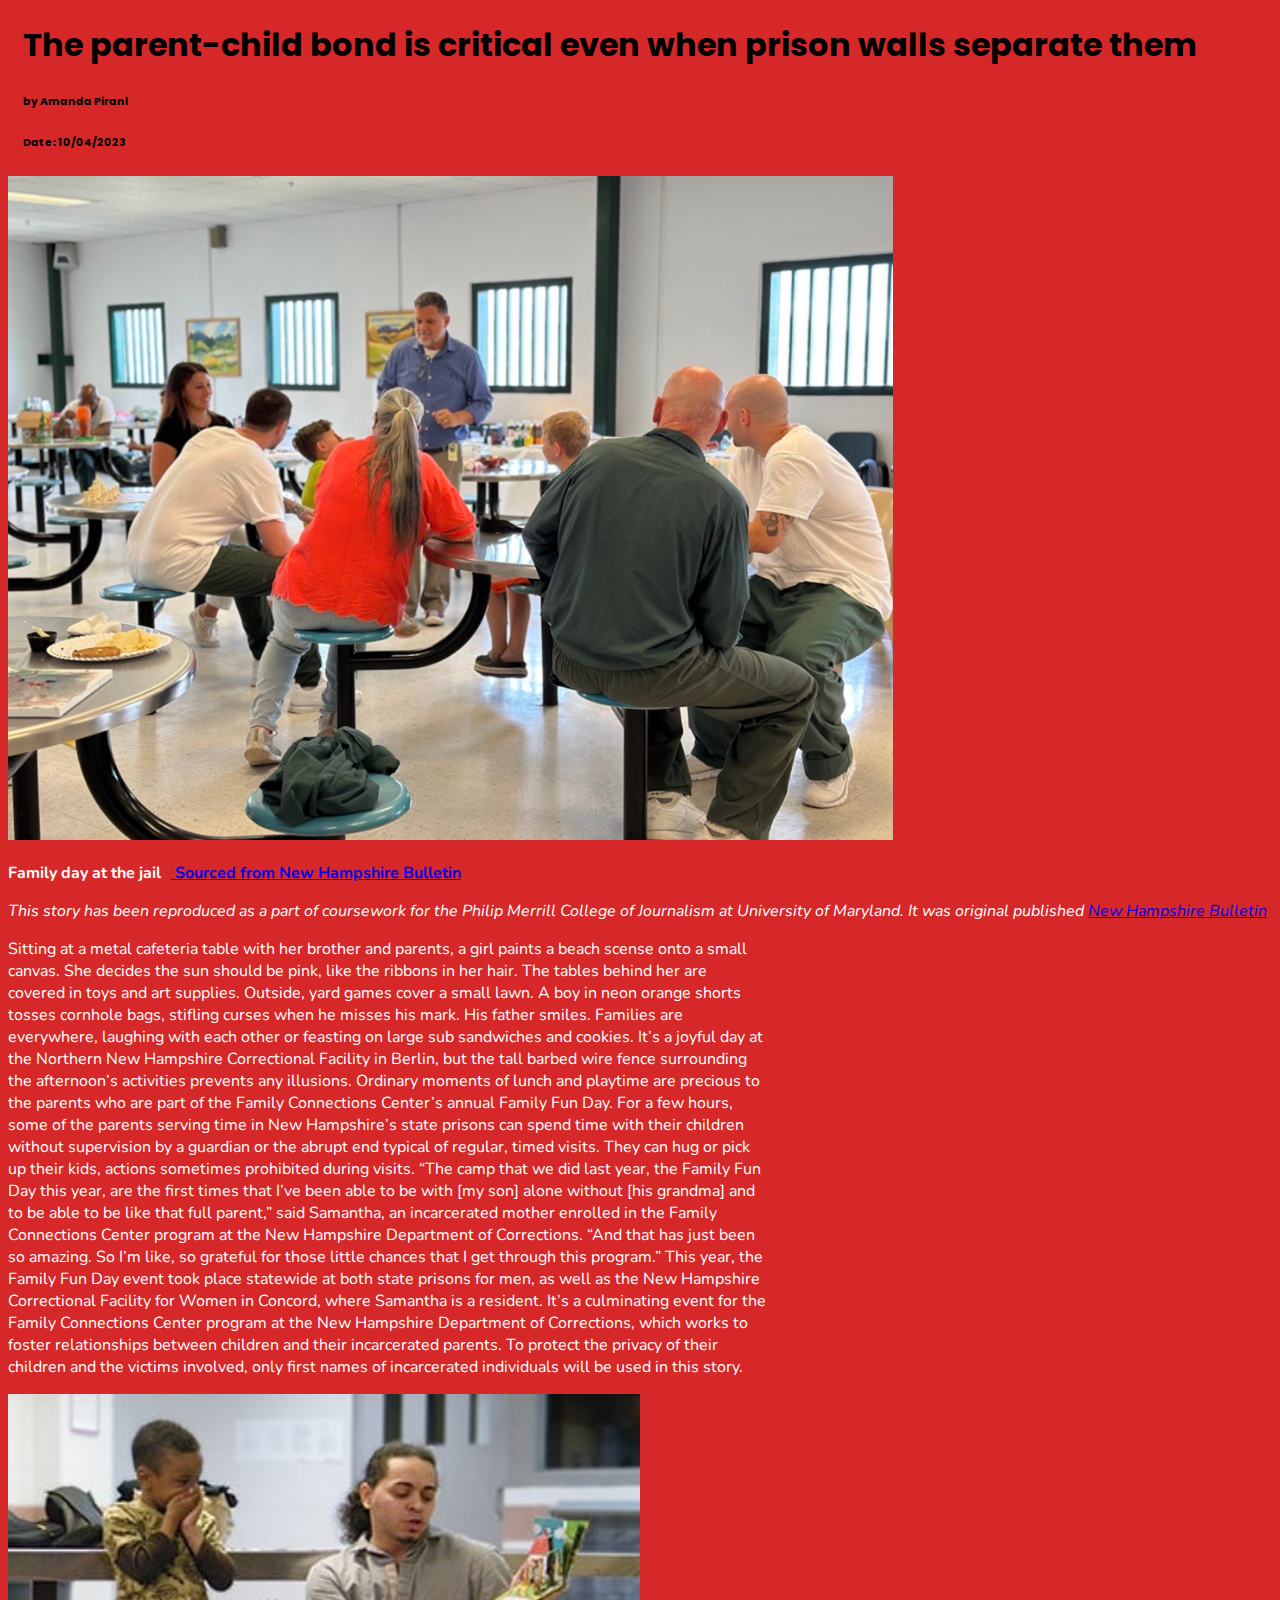
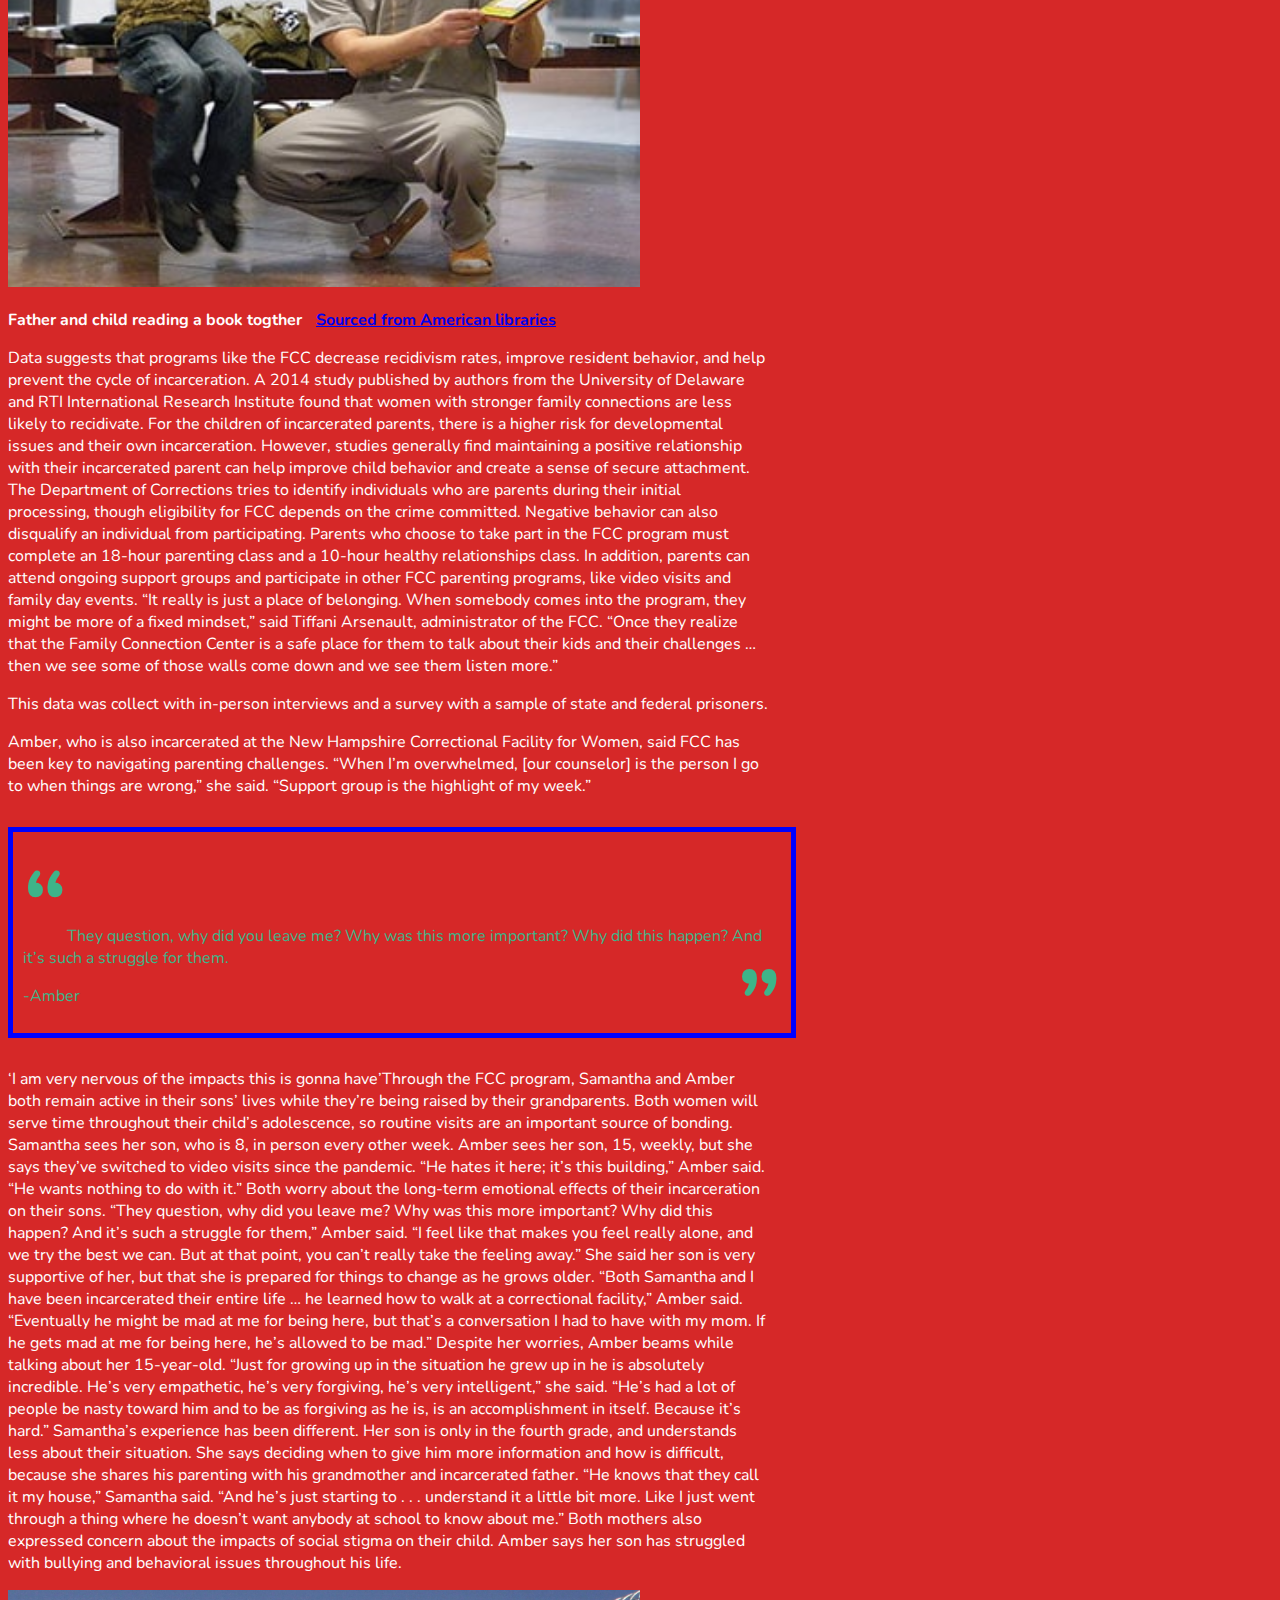
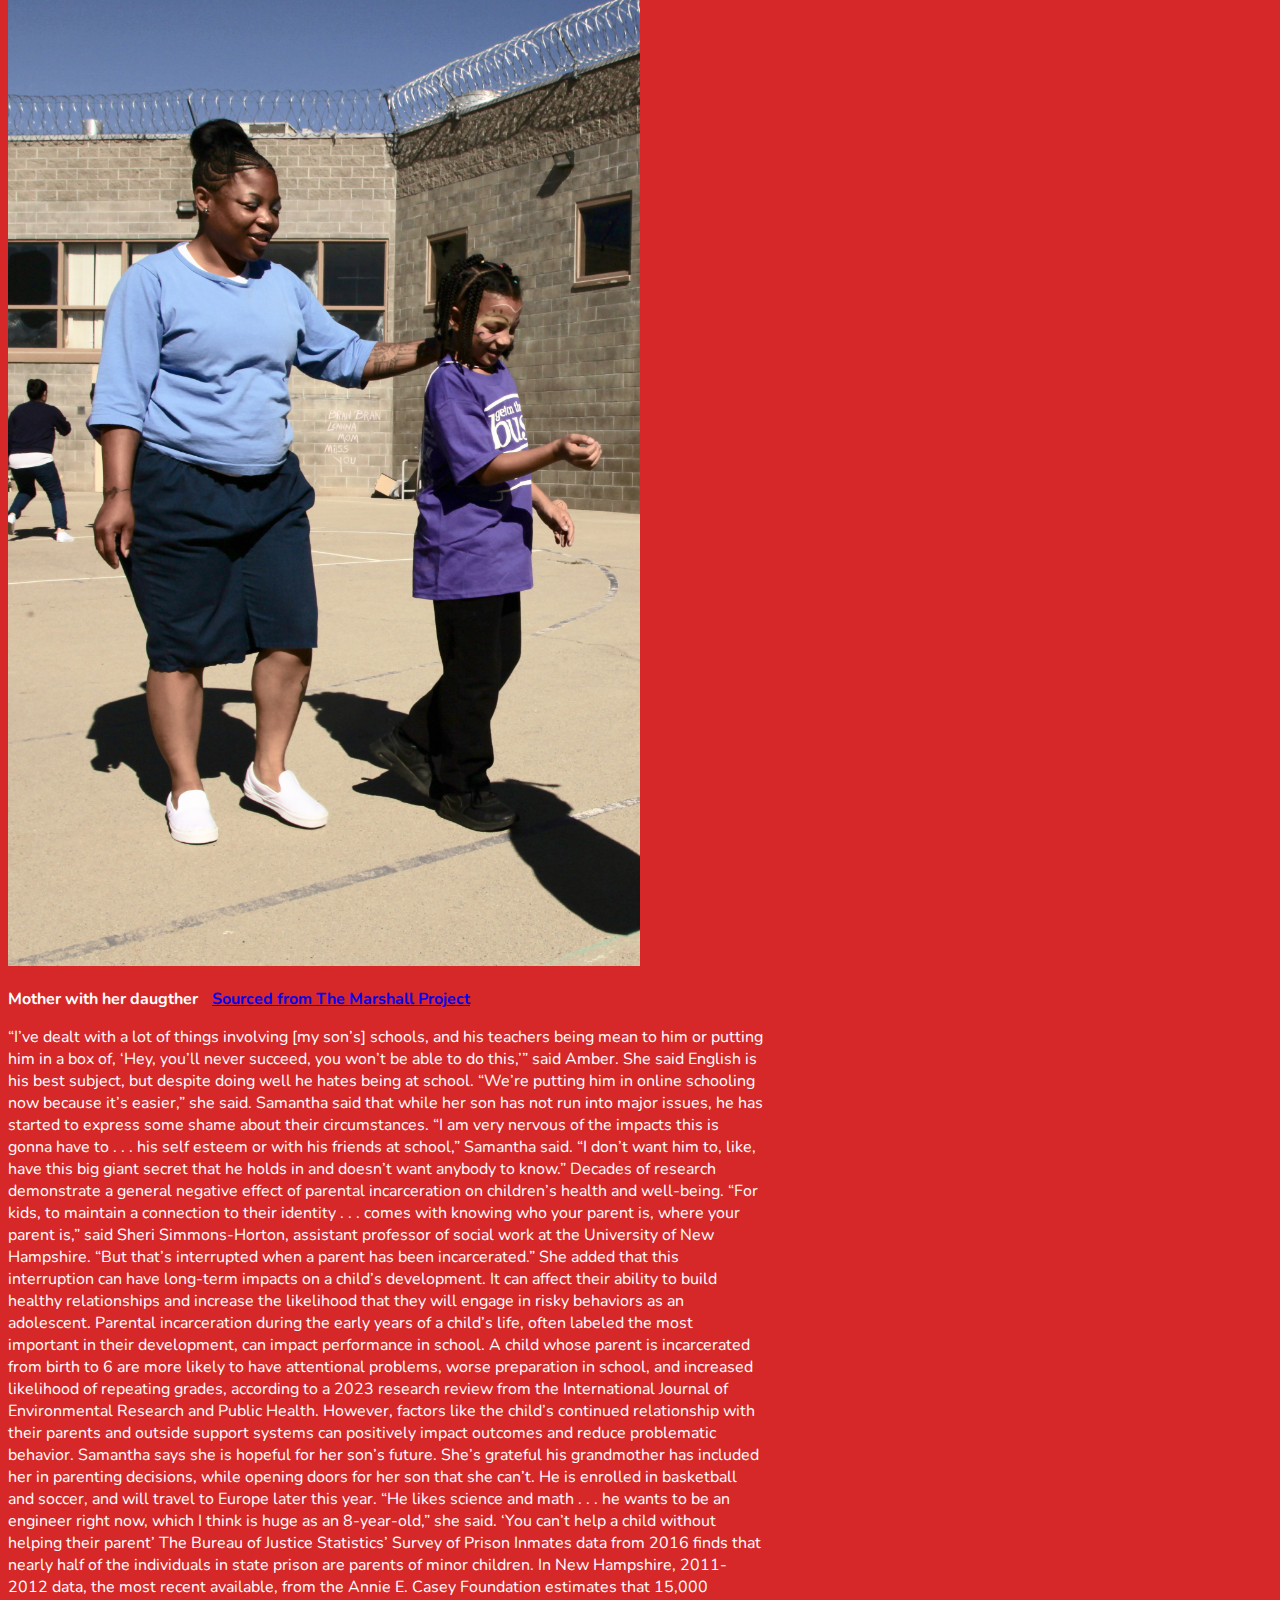
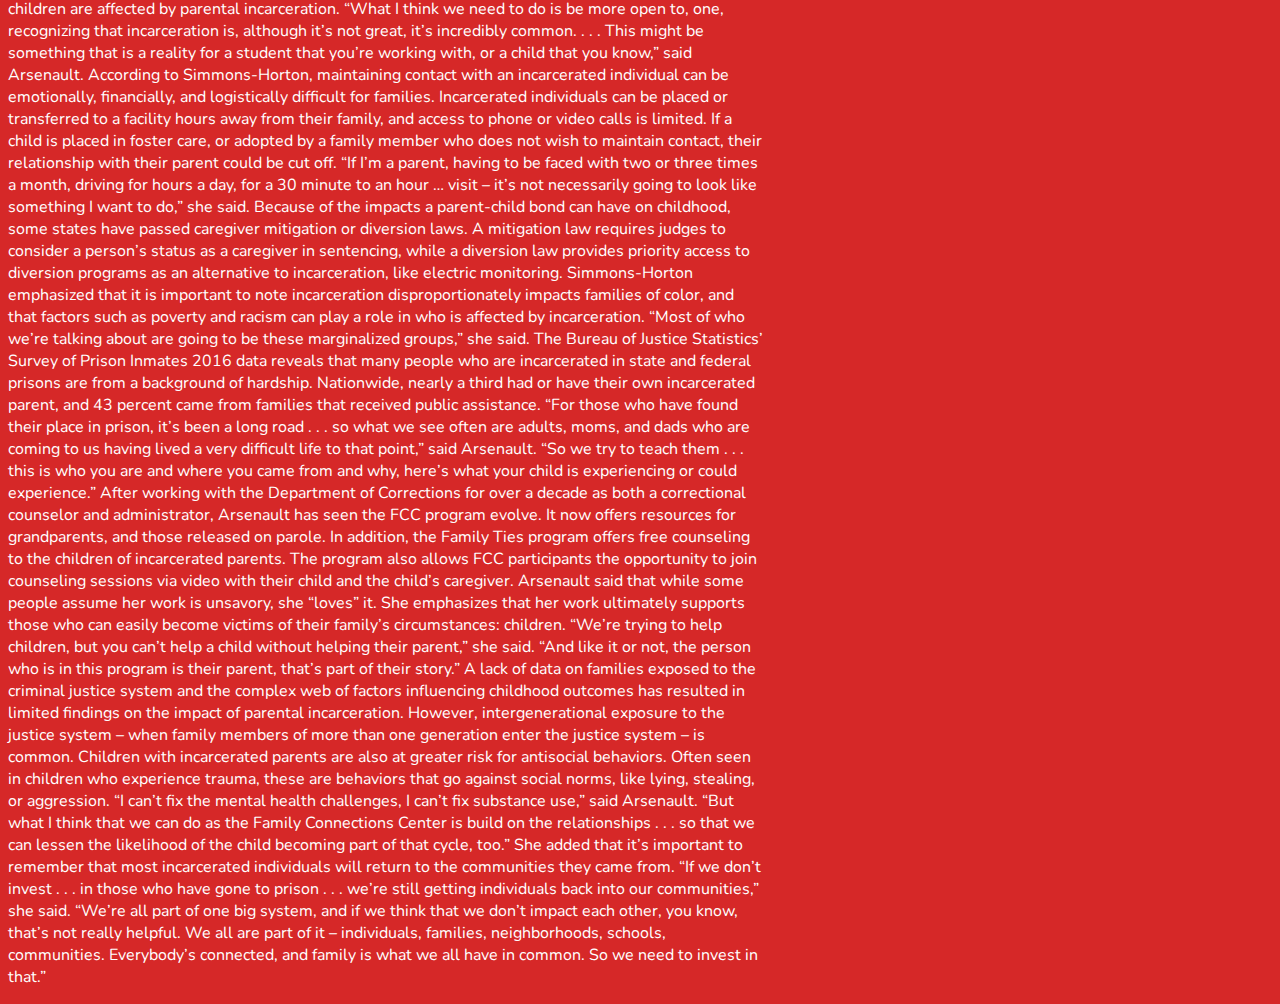
==== commit 1471bbc4: "200" ====
--- a/final-project/index.html
+++ b/final-project/index.html
@@ -82,15 +82,29 @@
 The Department of Corrections tries to identify individuals who are parents during their initial processing, though eligibility for FCC depends on the crime committed. Negative behavior can also disqualify an individual from participating. Parents who choose to take part in the FCC program must complete an 18-hour parenting class and a 10-hour healthy relationships class. In addition, parents can attend ongoing support groups and participate in other FCC parenting programs, like video visits and family day events. 
 
 “It really is just a place of belonging. When somebody comes into the program, they might be more of a fixed mindset,” said Tiffani Arsenault, administrator of the FCC. “Once they realize that the Family Connection Center is a safe place for them to talk about their kids and their challenges … then we see some of those walls come down and we see them listen more.”</p>    
-    
-
-    
-</div>   
-    
+</div>   
 </div>  
-
-    
-</div>
+</div>
+
+
+
+<div class="container-fluid">
+<div class="row">
+<div class="col">
+<div class="flourish-embed flourish-chart" data-src="visualisation/15975736"><script src="https://public.flourish.studio/resources/embed.js"></script></div>
+    
+    
+<p class="info">This data was collect with in-person interviews and a survey with a sample of state and federal prisoners. </p> 
+    
+
+</div>
+  
+    
+</div>  
+    
+ 
+</div>
+
 <div class="container-fluid">
 <div class="row">
 <div class="col">
@@ -114,54 +128,40 @@
 
     
 </div>   
-<div class="flourish-embed flourish-bubble-chart" data-src="visualisation/15985502"><script src="https://public.flourish.studio/resources/embed.js"></script></div>
-
-
-<div class="container-fluid">
-<div class="row">
-<div class="col">
-<p class="info">This data comes form the Sentencing project </p>
-    </div>
-    </div>
-    </div>
+
+
+
+    
+<div class="row">
+<div class="col">
+<p class="text">‘I am very nervous of the impacts this is gonna have’Through the FCC program, Samantha and Amber both remain active in their sons’ lives while they’re being raised by their grandparents. Both women will serve time throughout their child’s adolescence, so routine visits are an important source of bonding. Samantha sees her son, who is 8, in person every other week. Amber sees her son, 15, weekly, but she says they’ve switched to video visits since the pandemic. 
+
+“He hates it here; it’s this building,” Amber said. “He wants nothing to do with it.” 
+
+Both worry about the long-term emotional effects of their incarceration on their sons. 
+
+“They question, why did you leave me? Why was this more important? Why did this happen? And it’s such a struggle for them,” Amber said. “I feel like that makes you feel really alone, and we try the best we can. But at that point, you can’t really take the feeling away.”
+
+She said her son is very supportive of her, but that she is prepared for things to change as he grows older. 
+
+“Both Samantha and I have been incarcerated their entire life … he learned how to walk at a correctional facility,” Amber said. “Eventually he might be mad at me for being here, but that’s a conversation I had to have with my mom. If he gets mad at me for being here, he’s allowed to be mad.”
+
+Despite her worries, Amber beams while talking about her 15-year-old. 
+
+“Just for growing up in the situation he grew up in he is absolutely incredible. He’s very empathetic, he’s very forgiving, he’s very intelligent,” she said. “He’s had a lot of people be nasty toward him and to be as forgiving as he is, is an accomplishment in itself. Because it’s hard.”
+
+Samantha’s experience has been different. Her son is only in the fourth grade, and understands less about their situation. She says deciding when to give him more information and how is difficult, because she shares his parenting with his grandmother and incarcerated father. 
+
+“He knows that they call it my house,” Samantha said. “And he’s just starting to . . . understand it a little bit more. Like I just went through a thing where he doesn’t want anybody at school to know about me.” 
+
+Both mothers also expressed concern about the impacts of social stigma on their child. Amber says her son has struggled with bullying and behavioral issues throughout his life. 
+    
+    
+</p>    
     
 <div class="flourish-embed flourish-quiz" data-src="visualisation/15990322"><script src="https://public.flourish.studio/resources/embed.js"></script></div>
-<div class="container-fluid">
-    
-<div class="row">
-<div class="col">
-<p class="text">‘I am very nervous of the impacts this is gonna have’Through the FCC program, Samantha and Amber both remain active in their sons’ lives while they’re being raised by their grandparents. Both women will serve time throughout their child’s adolescence, so routine visits are an important source of bonding. Samantha sees her son, who is 8, in person every other week. Amber sees her son, 15, weekly, but she says they’ve switched to video visits since the pandemic. 
-
-“He hates it here; it’s this building,” Amber said. “He wants nothing to do with it.” 
-
-Both worry about the long-term emotional effects of their incarceration on their sons. 
-
-“They question, why did you leave me? Why was this more important? Why did this happen? And it’s such a struggle for them,” Amber said. “I feel like that makes you feel really alone, and we try the best we can. But at that point, you can’t really take the feeling away.”
-
-She said her son is very supportive of her, but that she is prepared for things to change as he grows older. 
-
-“Both Samantha and I have been incarcerated their entire life … he learned how to walk at a correctional facility,” Amber said. “Eventually he might be mad at me for being here, but that’s a conversation I had to have with my mom. If he gets mad at me for being here, he’s allowed to be mad.”
-
-Despite her worries, Amber beams while talking about her 15-year-old. 
-
-“Just for growing up in the situation he grew up in he is absolutely incredible. He’s very empathetic, he’s very forgiving, he’s very intelligent,” she said. “He’s had a lot of people be nasty toward him and to be as forgiving as he is, is an accomplishment in itself. Because it’s hard.”
-
-Samantha’s experience has been different. Her son is only in the fourth grade, and understands less about their situation. She says deciding when to give him more information and how is difficult, because she shares his parenting with his grandmother and incarcerated father. 
-
-“He knows that they call it my house,” Samantha said. “And he’s just starting to . . . understand it a little bit more. Like I just went through a thing where he doesn’t want anybody at school to know about me.” 
-
-Both mothers also expressed concern about the impacts of social stigma on their child. Amber says her son has struggled with bullying and behavioral issues throughout his life. 
-    
-    
-</p>    
-    
-
-</div>   
-
-    
-</div>
-    
-</div>
+
+    
  <div class="container-fluid">
 
         <div class="row">
--- a/final-project/style.css
+++ b/final-project/style.css
@@ -26,7 +26,7 @@
 }
 #topper{
     font-family: 'Poppins', sans-serif;
-  background-color:#c27ba0; 
+   
 font-weight: bold;
 color: black; 
 margin: 15px 15px 15px 15px; 
@@ -36,6 +36,7 @@
     .info{
         color: white; 
     }
+    
 
 
 
@@ -57,7 +58,7 @@
     color:white; 
     font-weight: bold; 
 }
-
+    
 .pullquote{
      padding:30px 10px 10px 10px;
     margin:30px 0px 30px 0px;
@@ -77,6 +78,8 @@
     float: right; 
     padding-top: 30px;
 }
+
+
 }
 
 
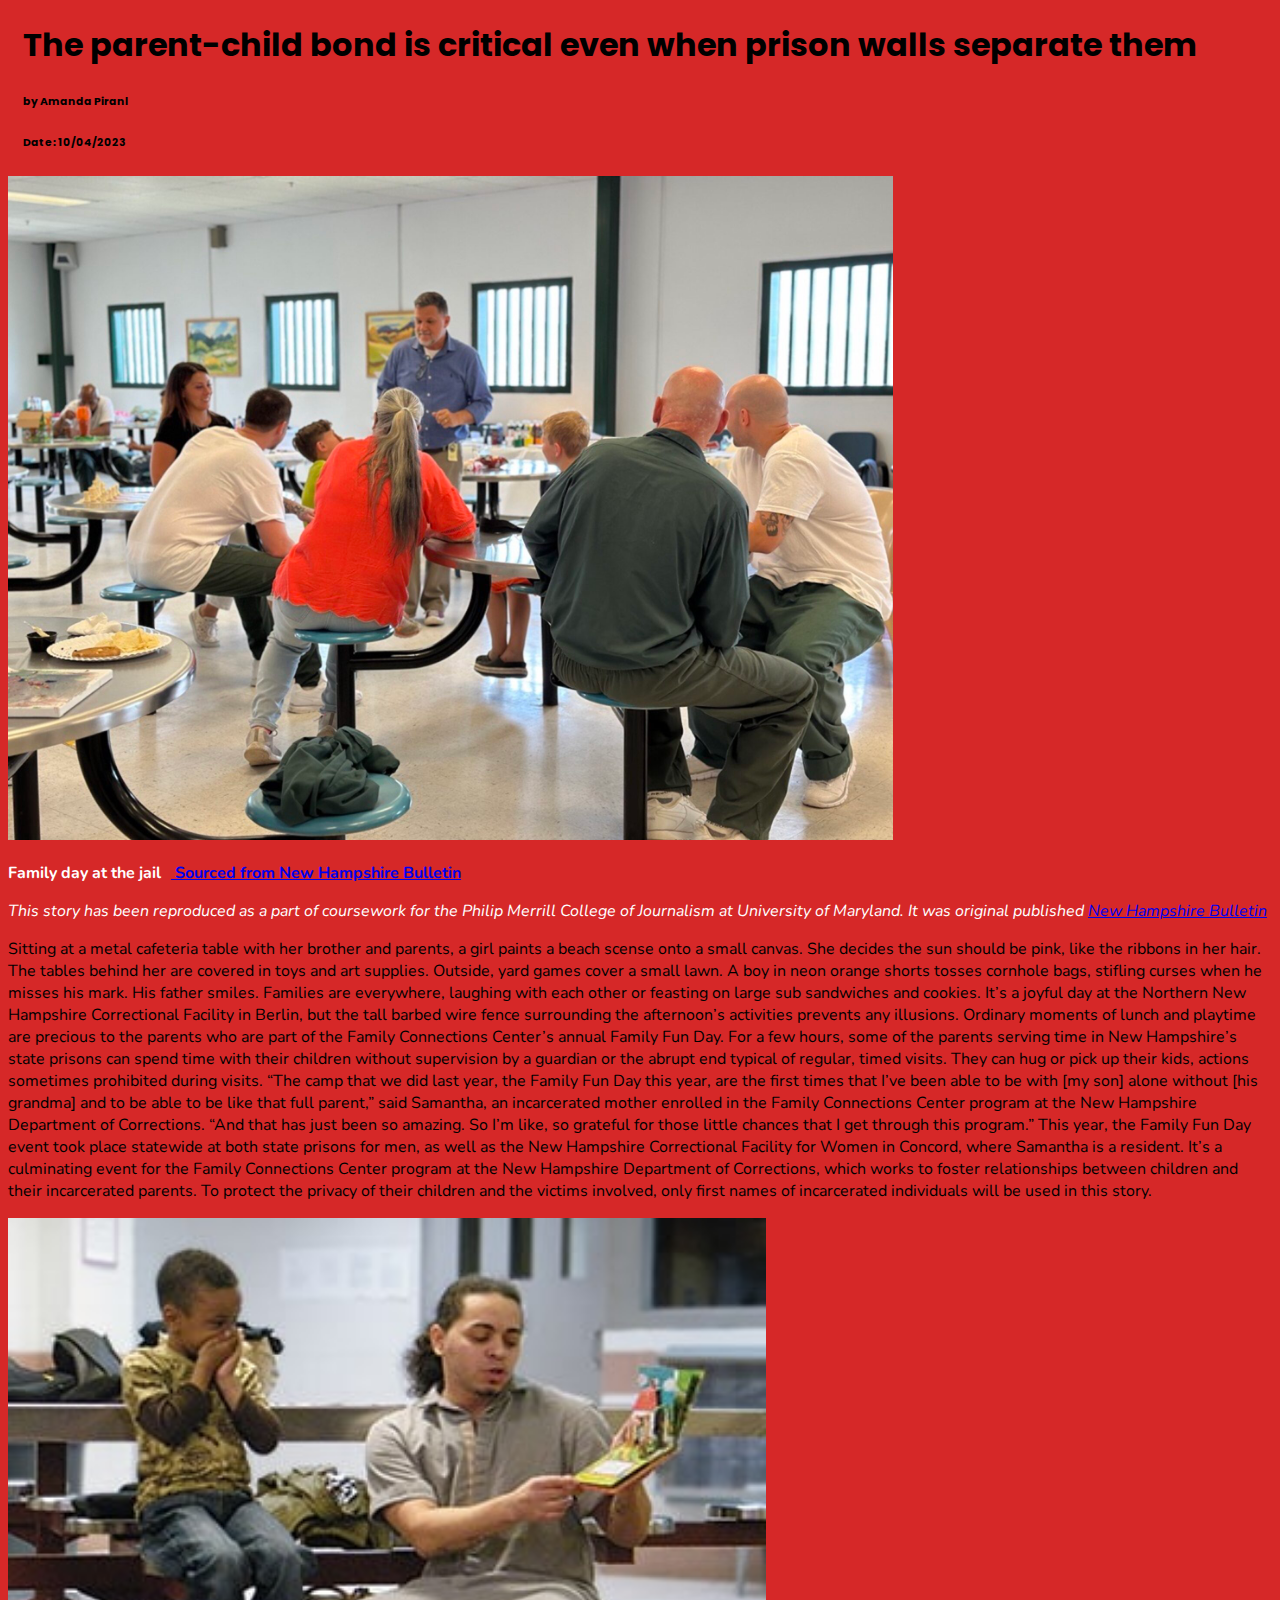
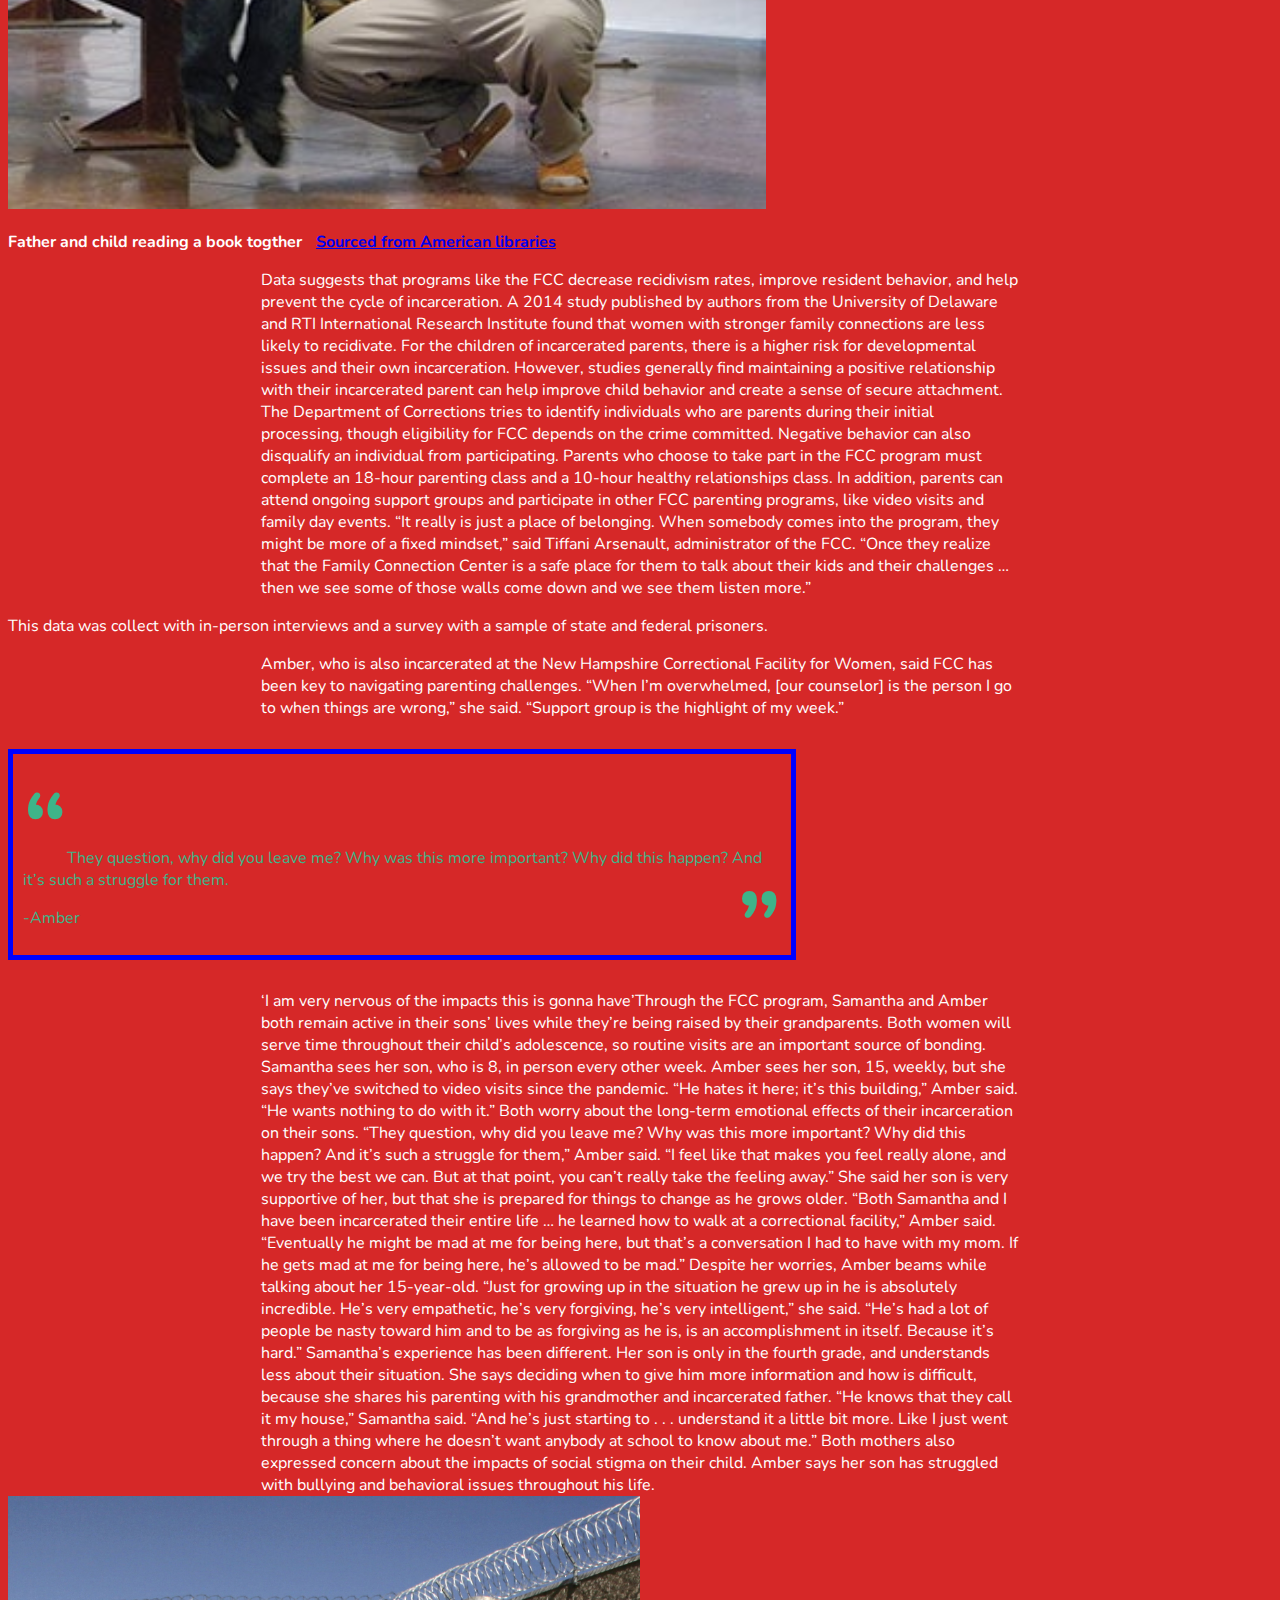
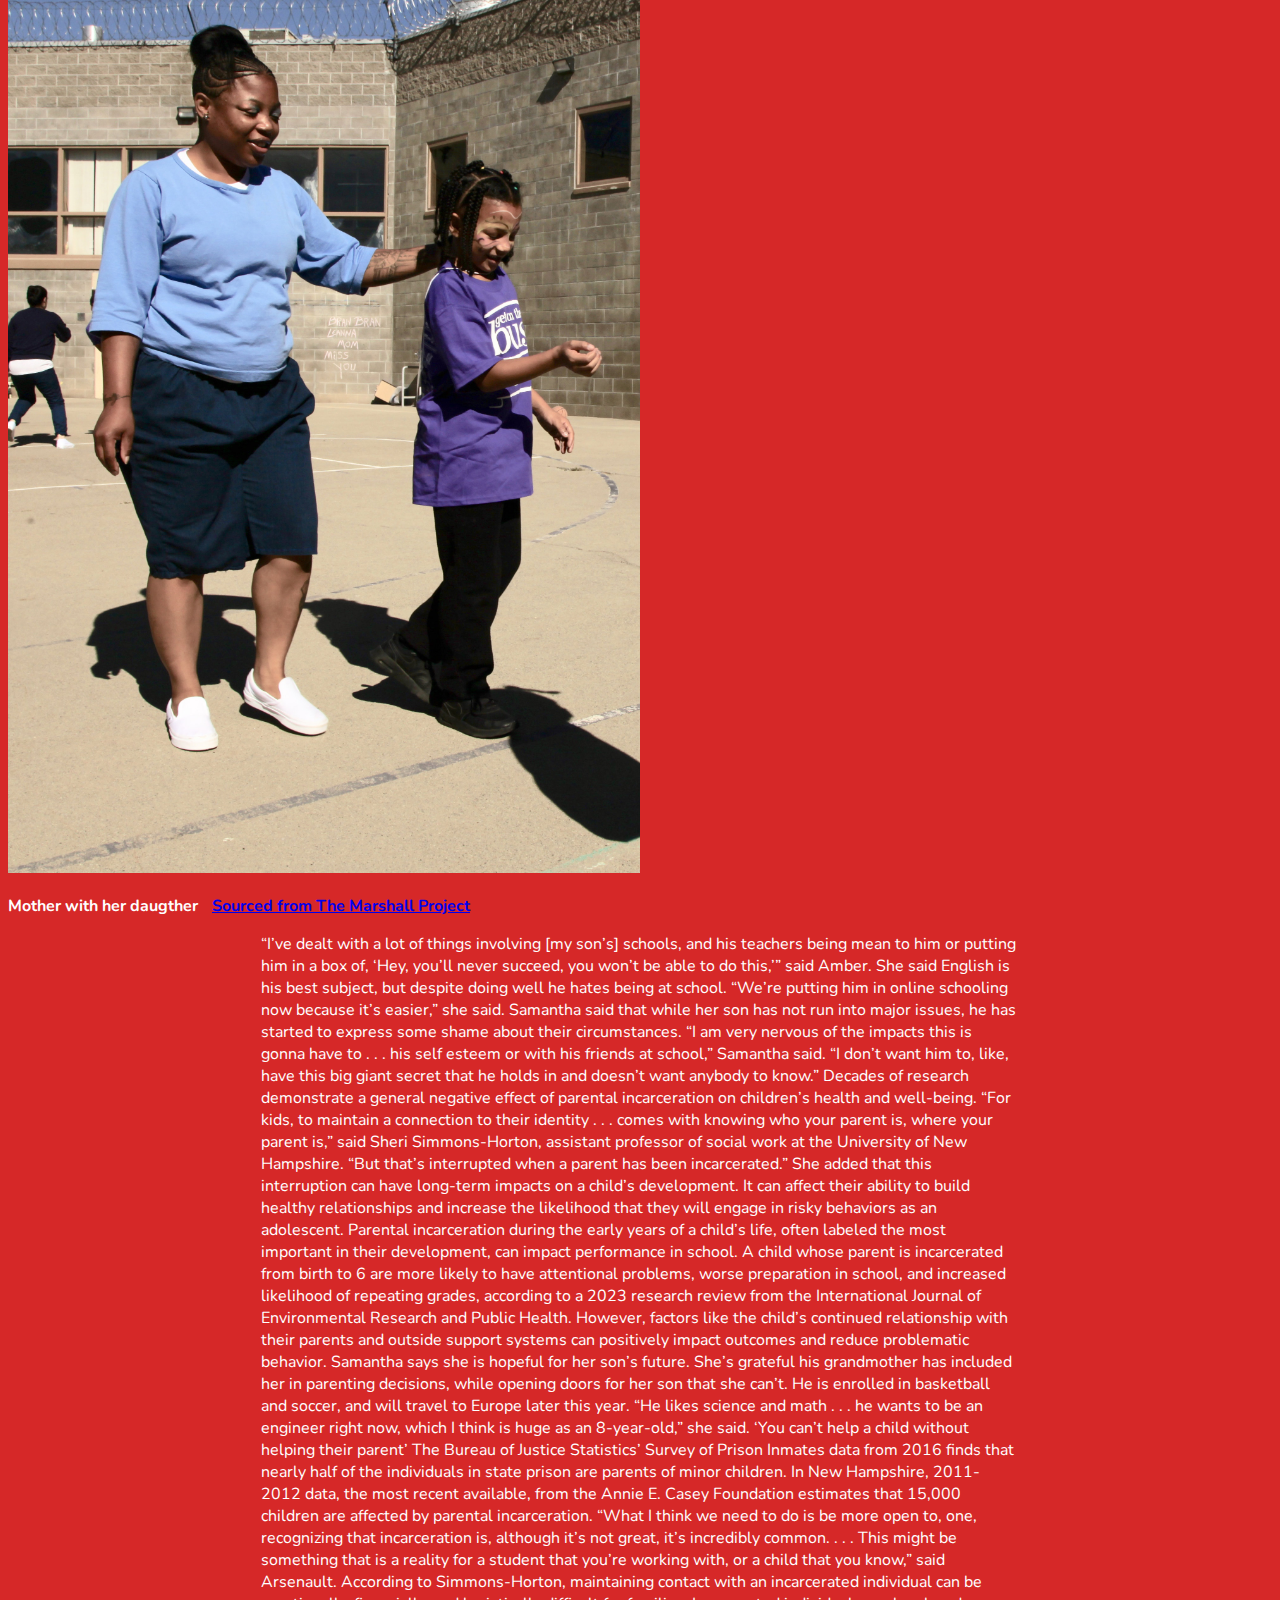
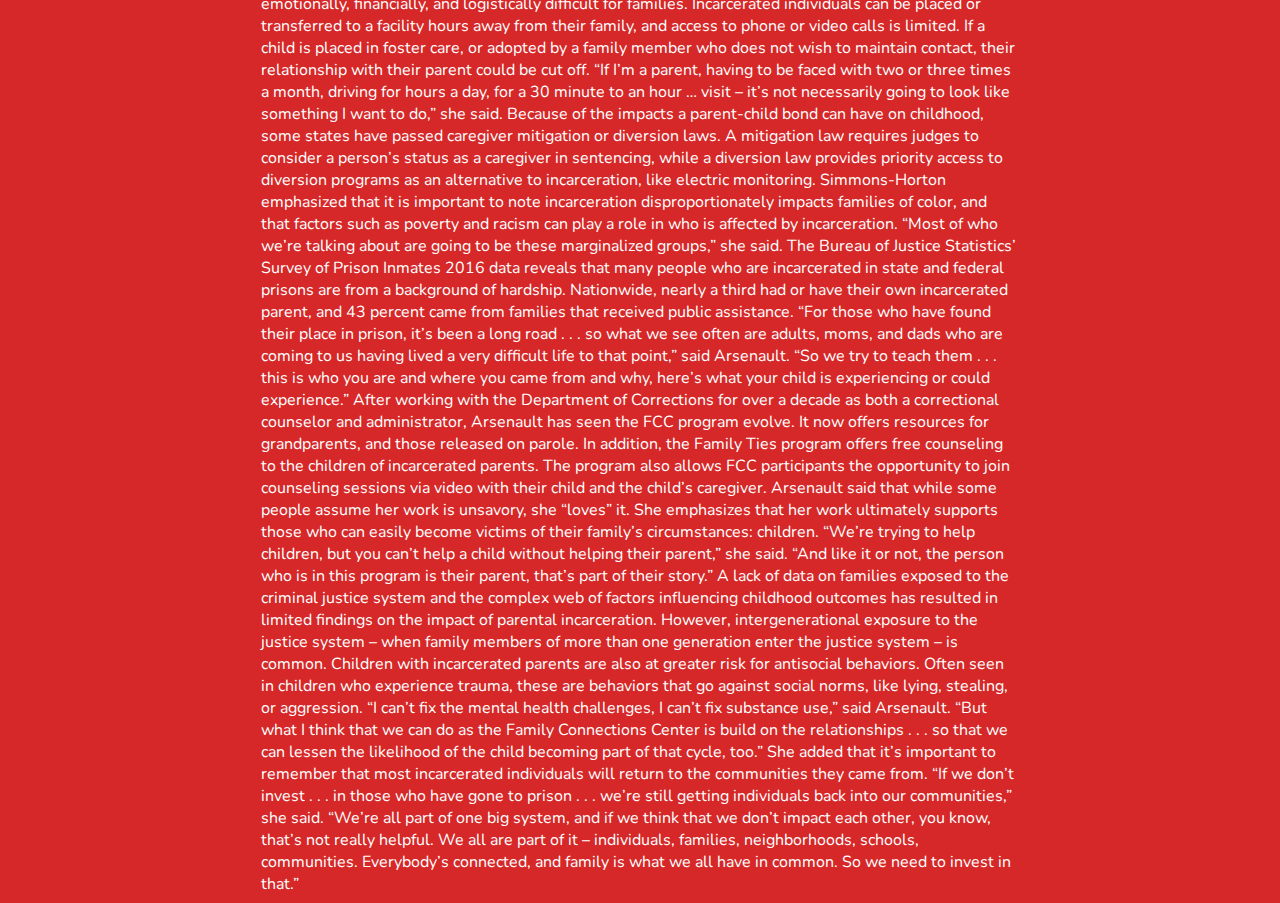
==== commit 28f3b079: "updated" ====
--- a/final-project/index.html
+++ b/final-project/index.html
@@ -49,8 +49,11 @@
     </div>
     </div>   
 </div>
-    
-<p class="text">Sitting at a metal cafeteria table with her brother and parents, a girl paints a beach scense onto a small canvas. She decides the sun should be pink, like the ribbons in her hair. The tables behind her are covered in toys and art supplies. Outside, yard games cover a small lawn. A boy in neon orange shorts tosses cornhole bags, stifling curses when he misses his mark. His father smiles. 
+<div class="container-fluid">
+<div class="row">
+<div class="col">
+
+<p>Sitting at a metal cafeteria table with her brother and parents, a girl paints a beach scense onto a small canvas. She decides the sun should be pink, like the ribbons in her hair. The tables behind her are covered in toys and art supplies. Outside, yard games cover a small lawn. A boy in neon orange shorts tosses cornhole bags, stifling curses when he misses his mark. His father smiles. 
 
 Families are everywhere, laughing with each other or feasting on large sub sandwiches and cookies. It’s a joyful day at the Northern New Hampshire Correctional Facility in Berlin, but the tall barbed wire fence surrounding the afternoon’s activities prevents any illusions. 
 
@@ -65,49 +68,30 @@
     
 
     
-<div class="container-fluid">
-<div class="row">
-<div class="col">
+
 <img src="incarceration2.jpg" alt="father and his son reading a book togther" id="book">
 <p class="captions">Father and child reading a book togther
     <a href="https://americanlibrariesmagazine.org/2017/01/03/libraries-prisoner-reentry-keeping-inmates-outside/" class="sources"> Sourced from American libraries</a></p>
-</div>
-</div>
-</div>
-<div class="container-fluid">
-<div class="row">
-<div class="col">
+
+
 <p class="text">Data suggests that programs like the FCC decrease recidivism rates, improve resident behavior, and help prevent the cycle of incarceration. A 2014 study published by authors from the University of Delaware and RTI International Research Institute found that women with stronger family connections are less likely to recidivate. For the children of incarcerated parents, there is a higher risk for developmental issues and their own incarceration. However, studies generally find maintaining a positive relationship with their incarcerated parent can help improve child behavior and create a sense of secure attachment. 
 
 The Department of Corrections tries to identify individuals who are parents during their initial processing, though eligibility for FCC depends on the crime committed. Negative behavior can also disqualify an individual from participating. Parents who choose to take part in the FCC program must complete an 18-hour parenting class and a 10-hour healthy relationships class. In addition, parents can attend ongoing support groups and participate in other FCC parenting programs, like video visits and family day events. 
 
 “It really is just a place of belonging. When somebody comes into the program, they might be more of a fixed mindset,” said Tiffani Arsenault, administrator of the FCC. “Once they realize that the Family Connection Center is a safe place for them to talk about their kids and their challenges … then we see some of those walls come down and we see them listen more.”</p>    
-</div>   
-</div>  
-</div>
-
-
-
-<div class="container-fluid">
-<div class="row">
-<div class="col">
+
+
+
+
+
 <div class="flourish-embed flourish-chart" data-src="visualisation/15975736"><script src="https://public.flourish.studio/resources/embed.js"></script></div>
     
     
 <p class="info">This data was collect with in-person interviews and a survey with a sample of state and federal prisoners. </p> 
     
 
-</div>
-  
-    
-</div>  
-    
- 
-</div>
-
-<div class="container-fluid">
-<div class="row">
-<div class="col">
+
+
 <p class="text">Amber, who is also incarcerated at the New Hampshire Correctional Facility for Women, said FCC has been key to navigating parenting challenges. 
 
 “When I’m overwhelmed, [our counselor] is the person I go to when things are wrong,” she said. “Support group is the highlight of my week.”
@@ -115,12 +99,7 @@
     
 </p>    
     
-</div>  
-    
-</div>
-    
-
-</div>
+
     
  <div class="pullquote">
      <p  class="quote" > <span class="quotemark">&#8220;</span>They question, why did you leave me? Why was this more important? Why did this happen? And it’s such a struggle for them.<span class="leftquotemark">&#8221;</span></p>
@@ -131,9 +110,7 @@
 
 
 
-    
-<div class="row">
-<div class="col">
+ 
 <p class="text">‘I am very nervous of the impacts this is gonna have’Through the FCC program, Samantha and Amber both remain active in their sons’ lives while they’re being raised by their grandparents. Both women will serve time throughout their child’s adolescence, so routine visits are an important source of bonding. Samantha sees her son, who is 8, in person every other week. Amber sees her son, 15, weekly, but she says they’ve switched to video visits since the pandemic. 
 
 “He hates it here; it’s this building,” Amber said. “He wants nothing to do with it.” 
@@ -161,25 +138,12 @@
     
 <div class="flourish-embed flourish-quiz" data-src="visualisation/15990322"><script src="https://public.flourish.studio/resources/embed.js"></script></div>
 
-    
- <div class="container-fluid">
-
-        <div class="row">
-
-            <div class="col">
+
 <img src="download%20(1).jpeg" alt="mother with her daugther" id="mother"> 
 <p class="captions">Mother with her daugther
 <a href="https://www.themarshallproject.org/2019/05/10/let-s-make-it-easier-for-kids-to-visit-incarcerated-parents" class="sources"> Sourced from The Marshall Project</a></p>
-            </div>
-
-        </div>
-
-    </div>
-    <div class="container-fluid">
-
-        <div class="row">
-
-<div class="col">
+     
+
 <p class="text">“I’ve dealt with a lot of things involving [my son’s] schools, and his teachers being mean to him or putting him in a box of, ‘Hey, you’ll never succeed, you won’t be able to do this,’” said Amber. 
 
 She said English is his best subject, but despite doing well he hates being at school. 
@@ -237,12 +201,11 @@
 
 “If we don’t invest . . . in those who have gone to prison . . . we’re still getting individuals back into our communities,” she said. “We’re all part of one big system, and if we think that we don’t impact each other, you know, that’s not really helpful. We all are part of it – individuals, families, neighborhoods, schools, communities. Everybody’s connected, and family is what we all have in common. So we need to invest in that.”</p>
 
-            </div>
-
-        </div>
-    </div>
-
-
+   
+
+    </div>
+    </div>
+    </div>
 </body>
     
 </html>
--- a/final-project/style.css
+++ b/final-project/style.css
@@ -7,10 +7,12 @@
     width:60%; 
     font-family: 'Nunito' , sans-serif;
     color: white; 
+    margin: auto; 
 }
 #book{
-    width: 50%; 
+    width: 60%; 
     margin: auto; 
+    
 }
 #mother{
     width: 50%; 
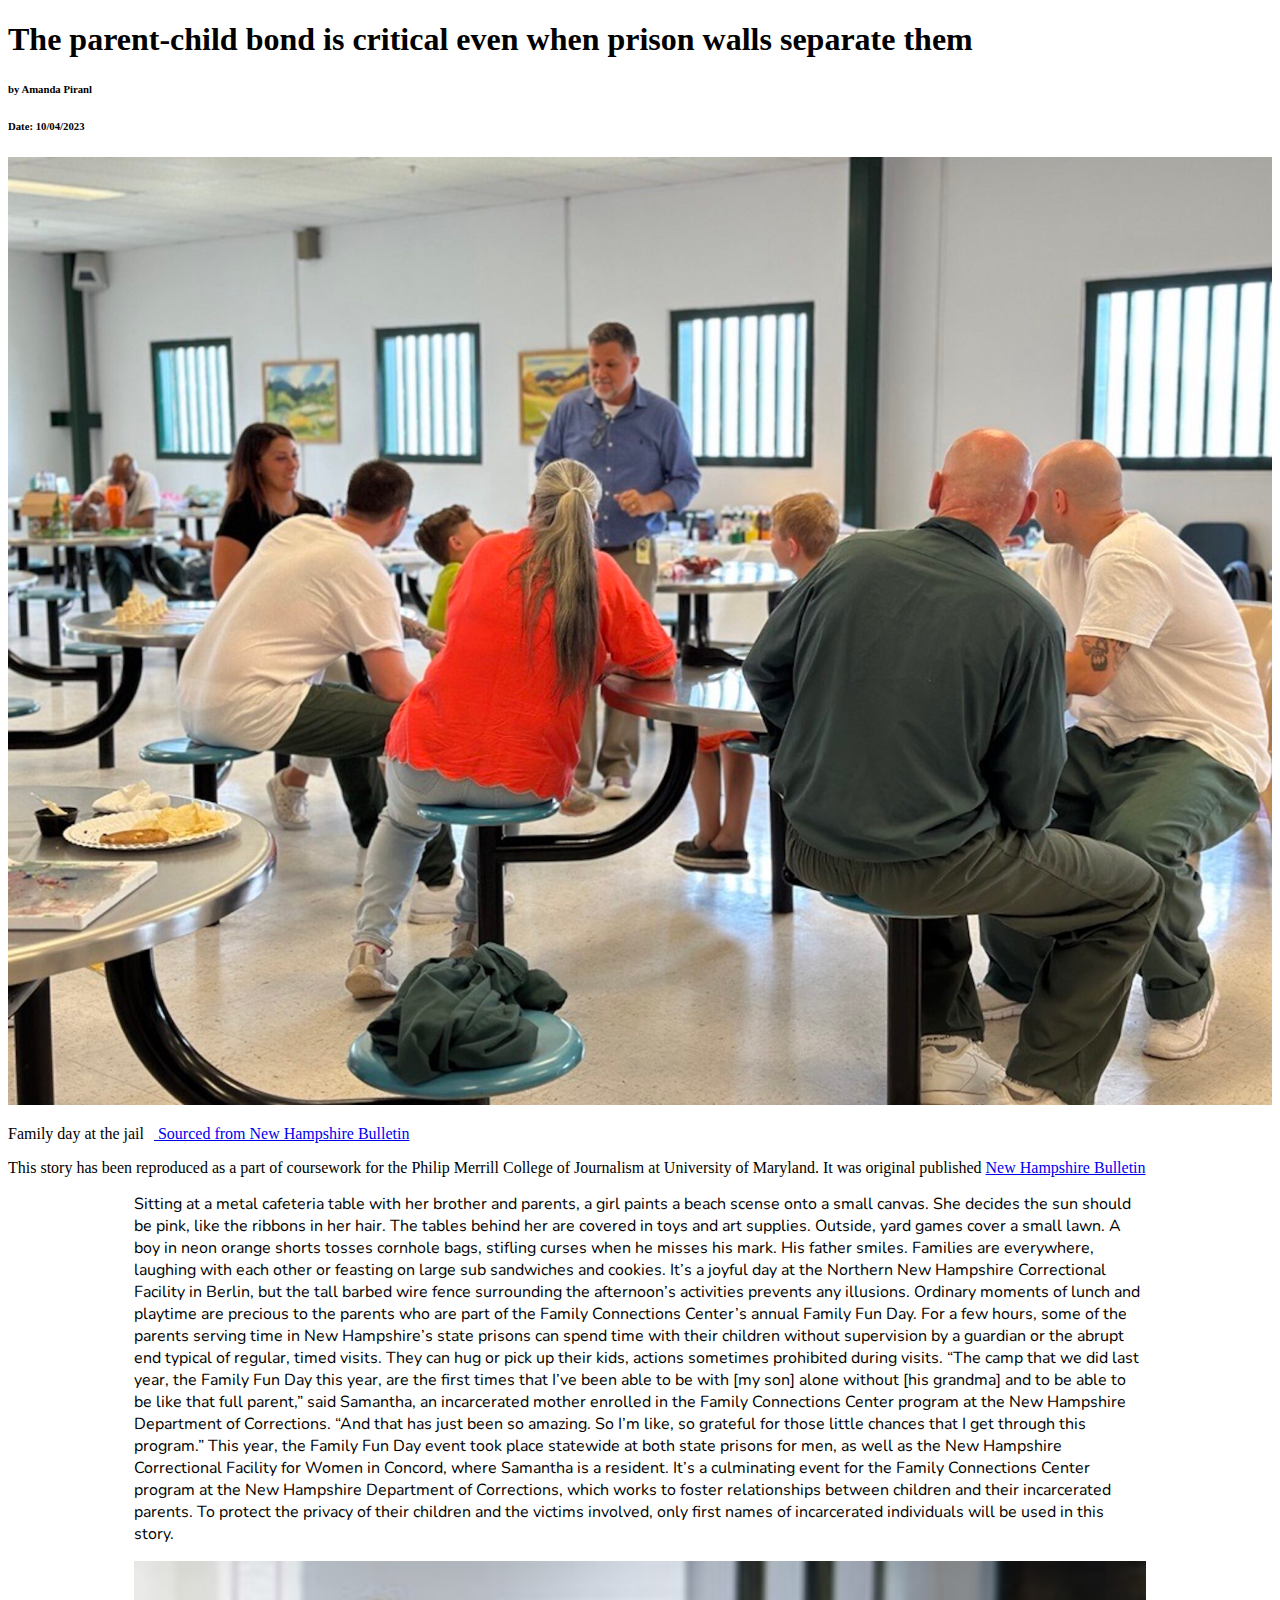
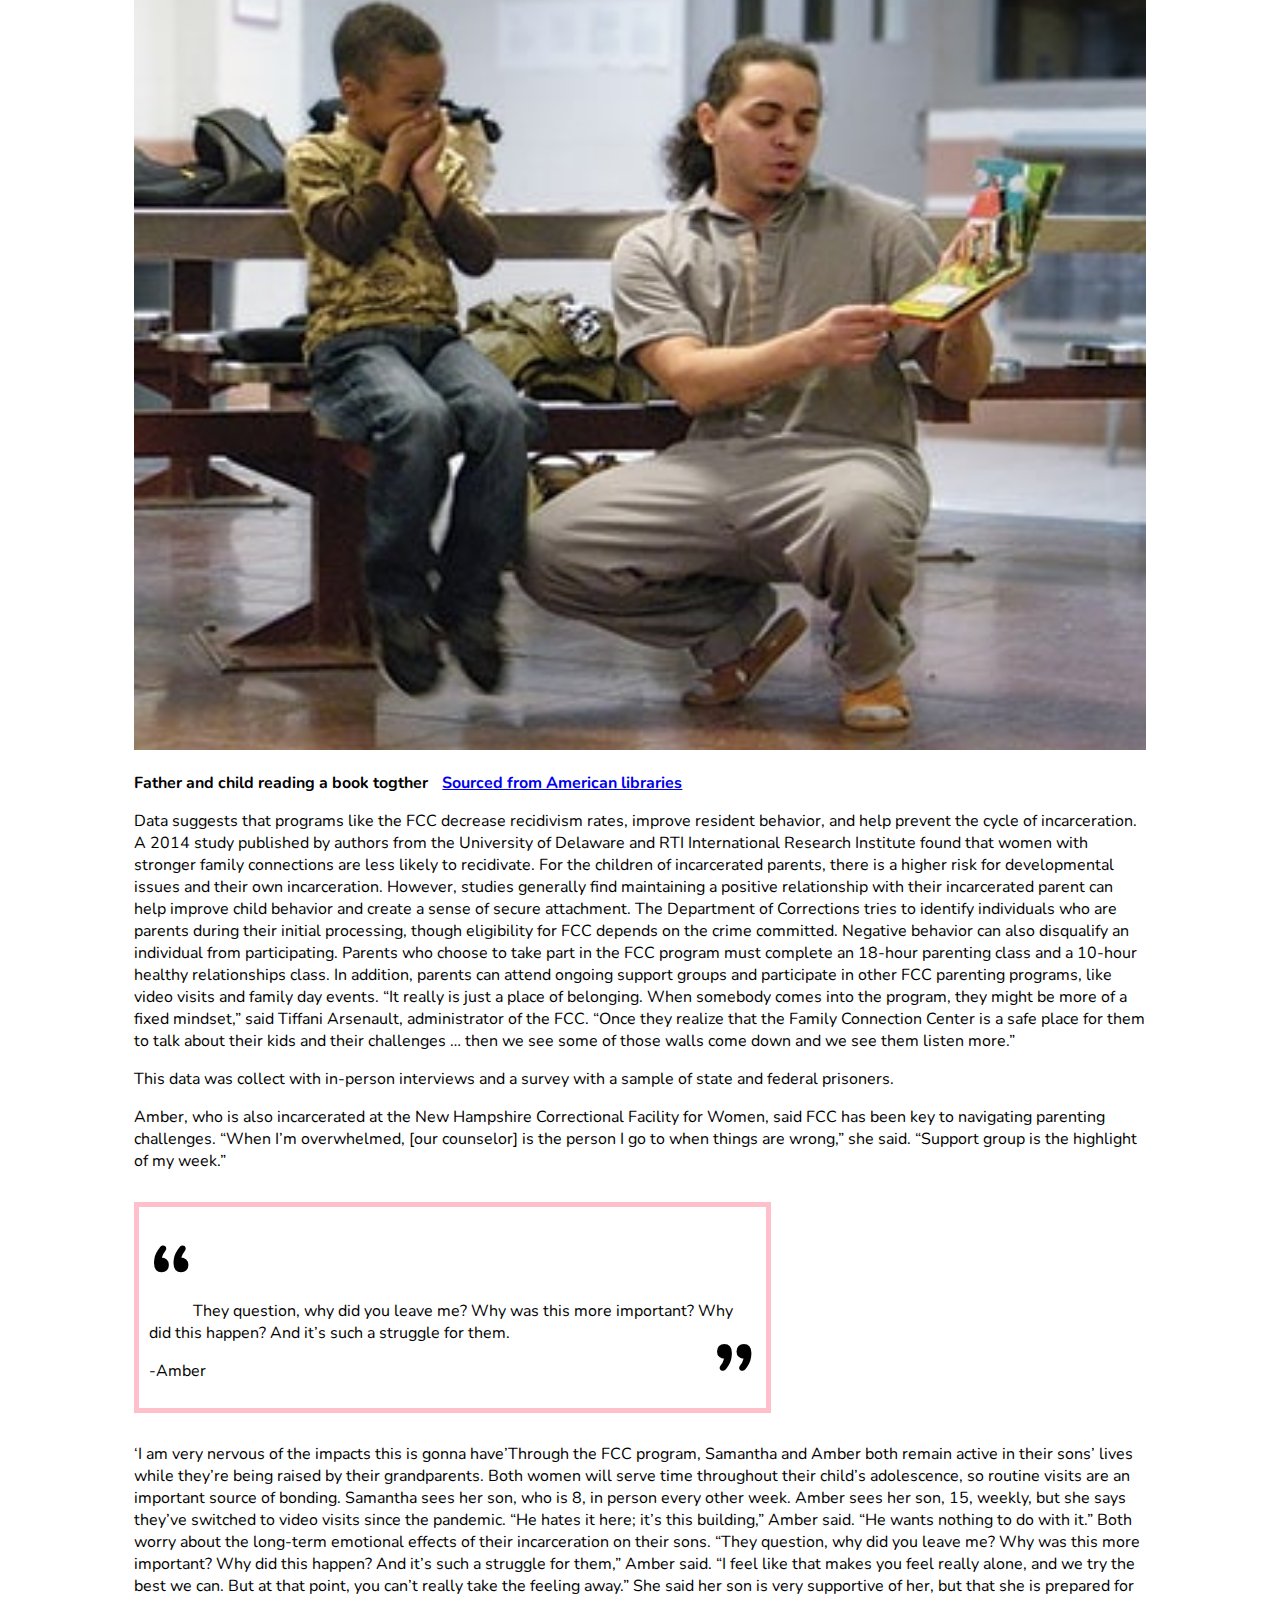
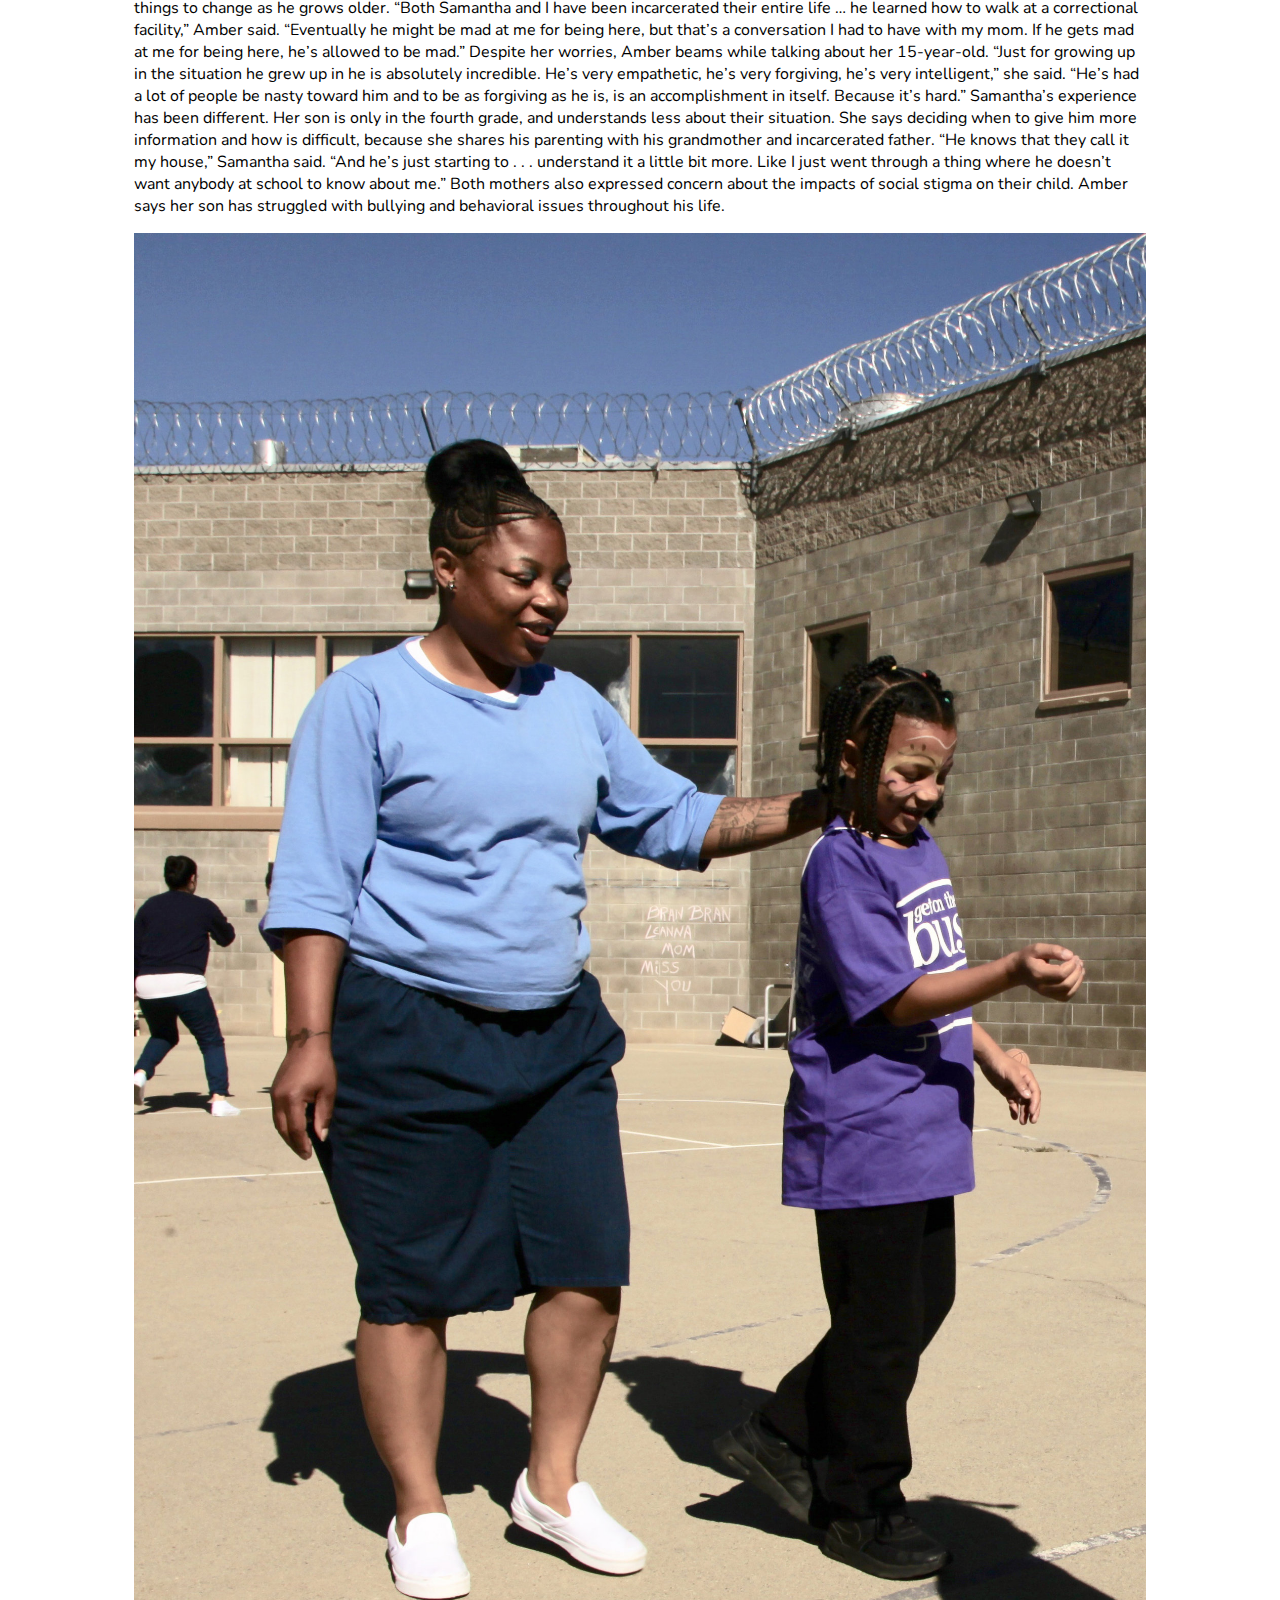
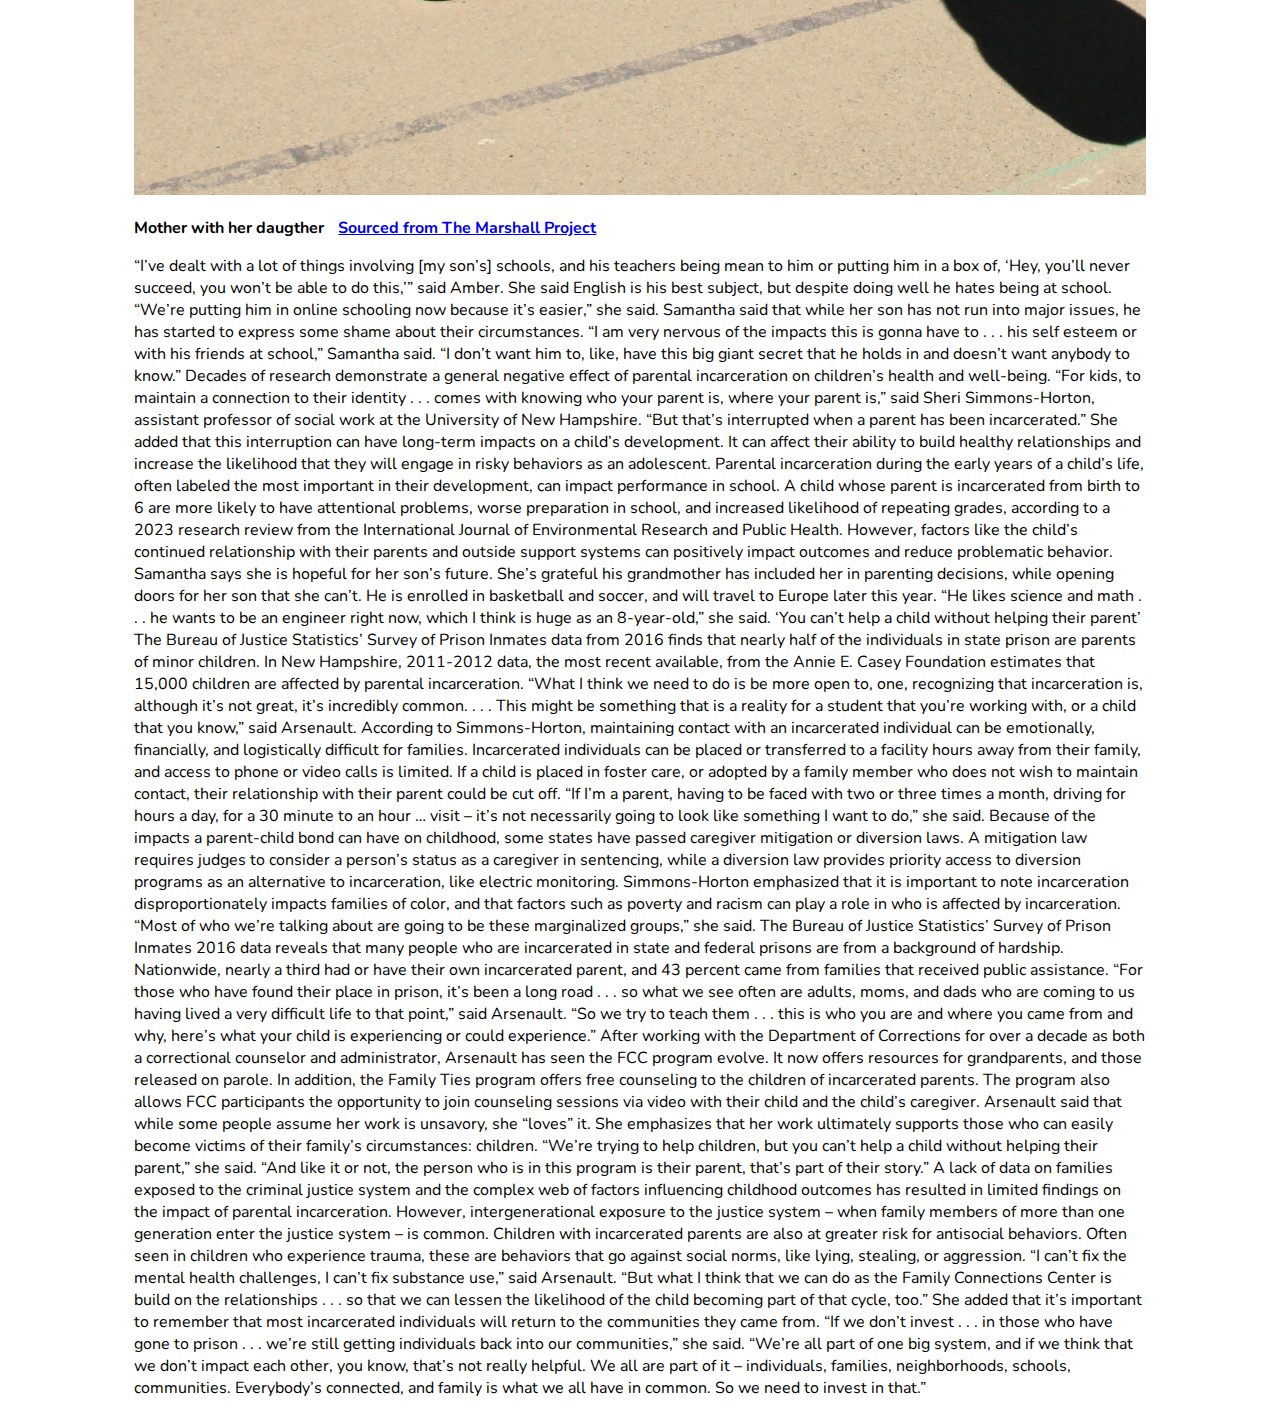
==== commit 0257a8d7: "updated-2" ====
--- a/final-project/index.html
+++ b/final-project/index.html
@@ -44,13 +44,14 @@
 <div class="container-fluid">
 <div class="row">
 <div class="col">
-<p id="note">This story has been reproduced as a part of coursework for the Philip Merrill College of Journalism at University of Maryland. It was original published <a href="https://newhampshirebulletin.com/2023/10/04/the-parent-child-bond-is-critical-even-when-prison-walls-separate-them/">New Hampshire Bulletin</a></p>
+<p>This story has been reproduced as a part of coursework for the Philip Merrill College of Journalism at University of Maryland. It was original published <a href="https://newhampshirebulletin.com/2023/10/04/the-parent-child-bond-is-critical-even-when-prison-walls-separate-them/">New Hampshire Bulletin</a></p>
 
     </div>
     </div>   
 </div>
+
 <div class="container-fluid">
-<div class="row">
+<div class="row content">
 <div class="col">
 
 <p>Sitting at a metal cafeteria table with her brother and parents, a girl paints a beach scense onto a small canvas. She decides the sun should be pink, like the ribbons in her hair. The tables behind her are covered in toys and art supplies. Outside, yard games cover a small lawn. A boy in neon orange shorts tosses cornhole bags, stifling curses when he misses his mark. His father smiles. 
@@ -74,7 +75,7 @@
     <a href="https://americanlibrariesmagazine.org/2017/01/03/libraries-prisoner-reentry-keeping-inmates-outside/" class="sources"> Sourced from American libraries</a></p>
 
 
-<p class="text">Data suggests that programs like the FCC decrease recidivism rates, improve resident behavior, and help prevent the cycle of incarceration. A 2014 study published by authors from the University of Delaware and RTI International Research Institute found that women with stronger family connections are less likely to recidivate. For the children of incarcerated parents, there is a higher risk for developmental issues and their own incarceration. However, studies generally find maintaining a positive relationship with their incarcerated parent can help improve child behavior and create a sense of secure attachment. 
+<p >Data suggests that programs like the FCC decrease recidivism rates, improve resident behavior, and help prevent the cycle of incarceration. A 2014 study published by authors from the University of Delaware and RTI International Research Institute found that women with stronger family connections are less likely to recidivate. For the children of incarcerated parents, there is a higher risk for developmental issues and their own incarceration. However, studies generally find maintaining a positive relationship with their incarcerated parent can help improve child behavior and create a sense of secure attachment. 
 
 The Department of Corrections tries to identify individuals who are parents during their initial processing, though eligibility for FCC depends on the crime committed. Negative behavior can also disqualify an individual from participating. Parents who choose to take part in the FCC program must complete an 18-hour parenting class and a 10-hour healthy relationships class. In addition, parents can attend ongoing support groups and participate in other FCC parenting programs, like video visits and family day events. 
 
@@ -87,12 +88,12 @@
 <div class="flourish-embed flourish-chart" data-src="visualisation/15975736"><script src="https://public.flourish.studio/resources/embed.js"></script></div>
     
     
-<p class="info">This data was collect with in-person interviews and a survey with a sample of state and federal prisoners. </p> 
-    
-
-
-
-<p class="text">Amber, who is also incarcerated at the New Hampshire Correctional Facility for Women, said FCC has been key to navigating parenting challenges. 
+<p >This data was collect with in-person interviews and a survey with a sample of state and federal prisoners. </p> 
+    
+
+
+
+<p >Amber, who is also incarcerated at the New Hampshire Correctional Facility for Women, said FCC has been key to navigating parenting challenges. 
 
 “When I’m overwhelmed, [our counselor] is the person I go to when things are wrong,” she said. “Support group is the highlight of my week.”
     
@@ -111,7 +112,7 @@
 
 
  
-<p class="text">‘I am very nervous of the impacts this is gonna have’Through the FCC program, Samantha and Amber both remain active in their sons’ lives while they’re being raised by their grandparents. Both women will serve time throughout their child’s adolescence, so routine visits are an important source of bonding. Samantha sees her son, who is 8, in person every other week. Amber sees her son, 15, weekly, but she says they’ve switched to video visits since the pandemic. 
+<p >‘I am very nervous of the impacts this is gonna have’Through the FCC program, Samantha and Amber both remain active in their sons’ lives while they’re being raised by their grandparents. Both women will serve time throughout their child’s adolescence, so routine visits are an important source of bonding. Samantha sees her son, who is 8, in person every other week. Amber sees her son, 15, weekly, but she says they’ve switched to video visits since the pandemic. 
 
 “He hates it here; it’s this building,” Amber said. “He wants nothing to do with it.” 
 
--- a/final-project/style.css
+++ b/final-project/style.css
@@ -1,43 +1,18 @@
 @media{
     img{
-    width: 70%; 
-    margin: auto; 
+    
+width: 100%; 
 }
-.text{
-    width:60%; 
+
+.content {
+    width:80%;
+    margin:auto;
     font-family: 'Nunito' , sans-serif;
-    color: white; 
-    margin: auto; 
-}
-#book{
-    width: 60%; 
-    margin: auto; 
-    
-}
-#mother{
-    width: 50%; 
-    margin: auto; 
-    font-weight: bold; 
-    color: white; 
-}
-body{
-    font-family: 'Nunito', sans-serif;
-    background-color: #D62828;
+    color: black; 
+    background-color: white; 
+    }
 
-
-}
-#topper{
-    font-family: 'Poppins', sans-serif;
-   
-font-weight: bold;
-color: black; 
-margin: 15px 15px 15px 15px; 
-width: 100%;
-
-}
-    .info{
-        color: white; 
-    }
+ 
     
 
 
@@ -48,7 +23,7 @@
 }
 
 .captions{
-    color: white; 
+    color: black; 
     font-weight: bold; 
 }
 #note{
@@ -56,17 +31,14 @@
     font-style: italic; 
     color: white;
 }
-#jail{
-    color:white; 
-    font-weight: bold; 
-}
+
     
 .pullquote{
      padding:30px 10px 10px 10px;
     margin:30px 0px 30px 0px;
-   color: #3EB489; 
+   color:black; 
     width: 60%; 
-  border:5px solid #0000FF; 
+  border:5px solid pink; 
 }
 .quotemark{
     font-size:100px;
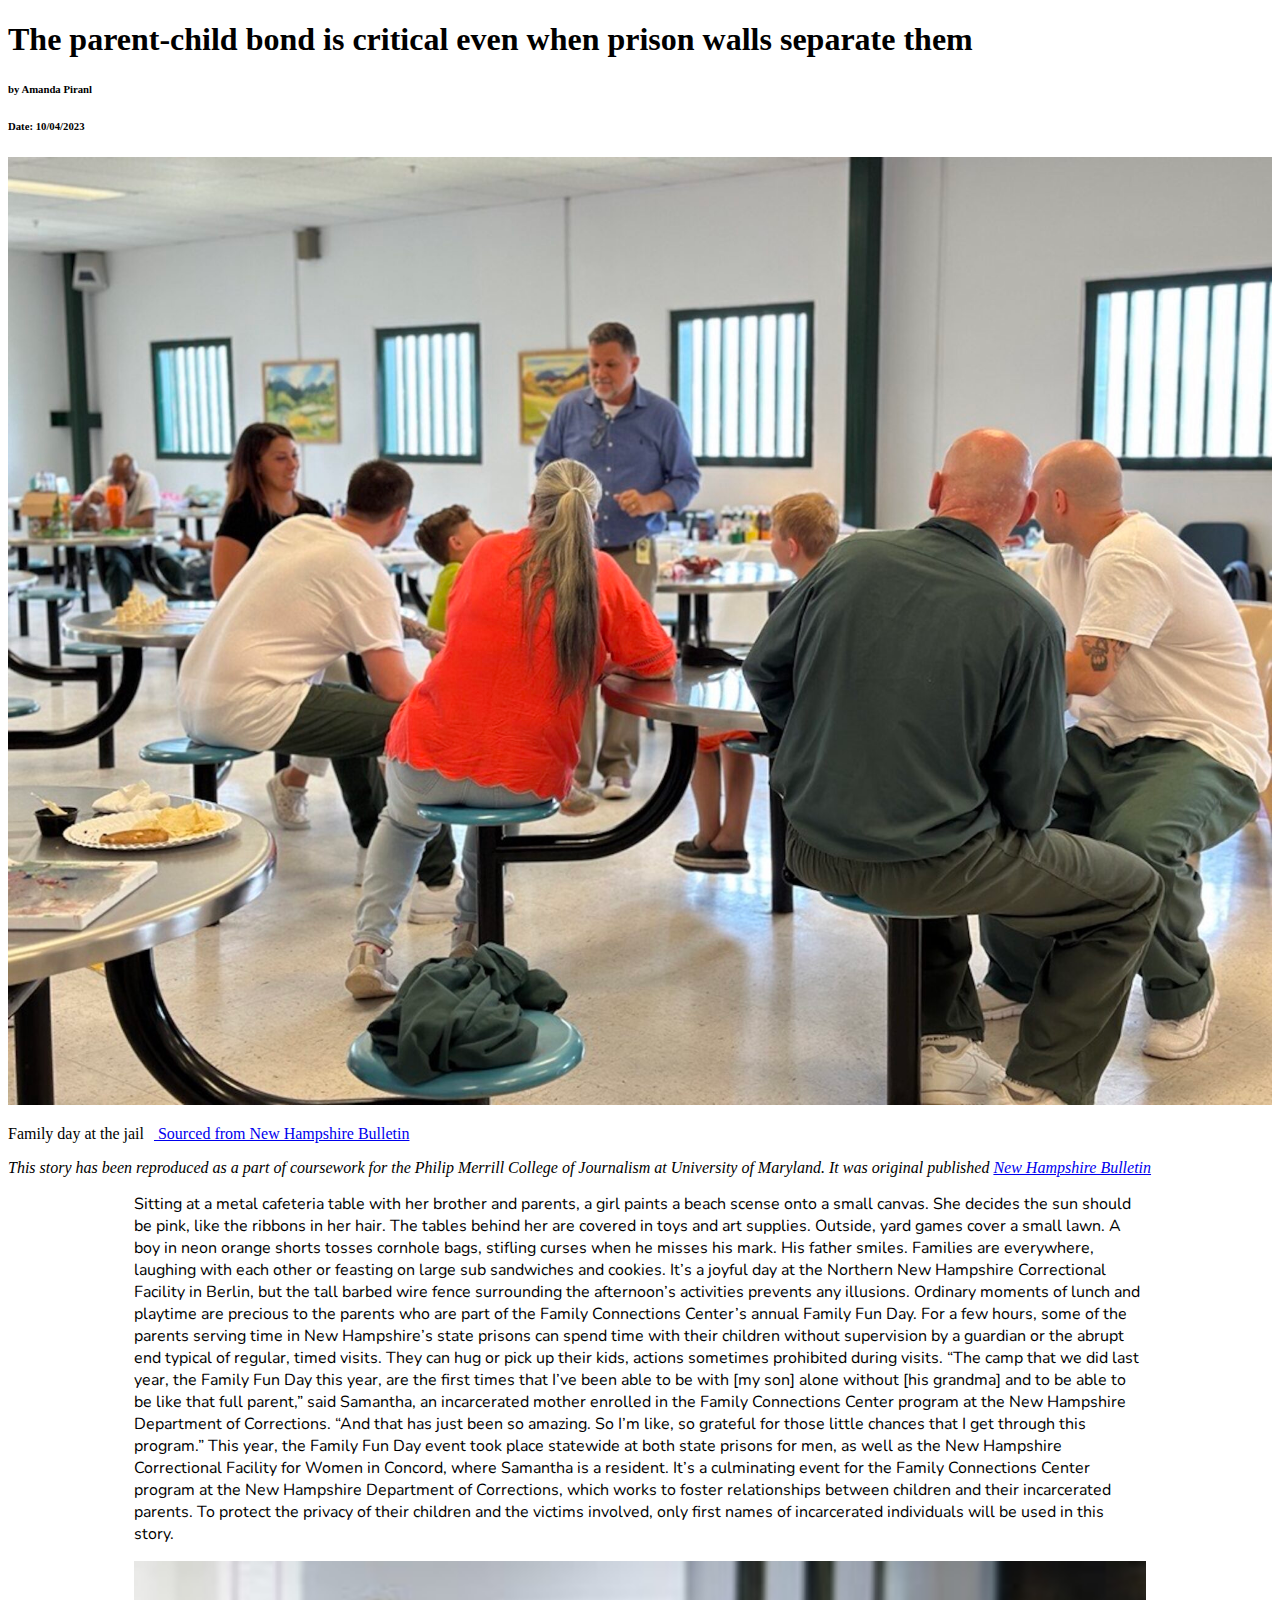
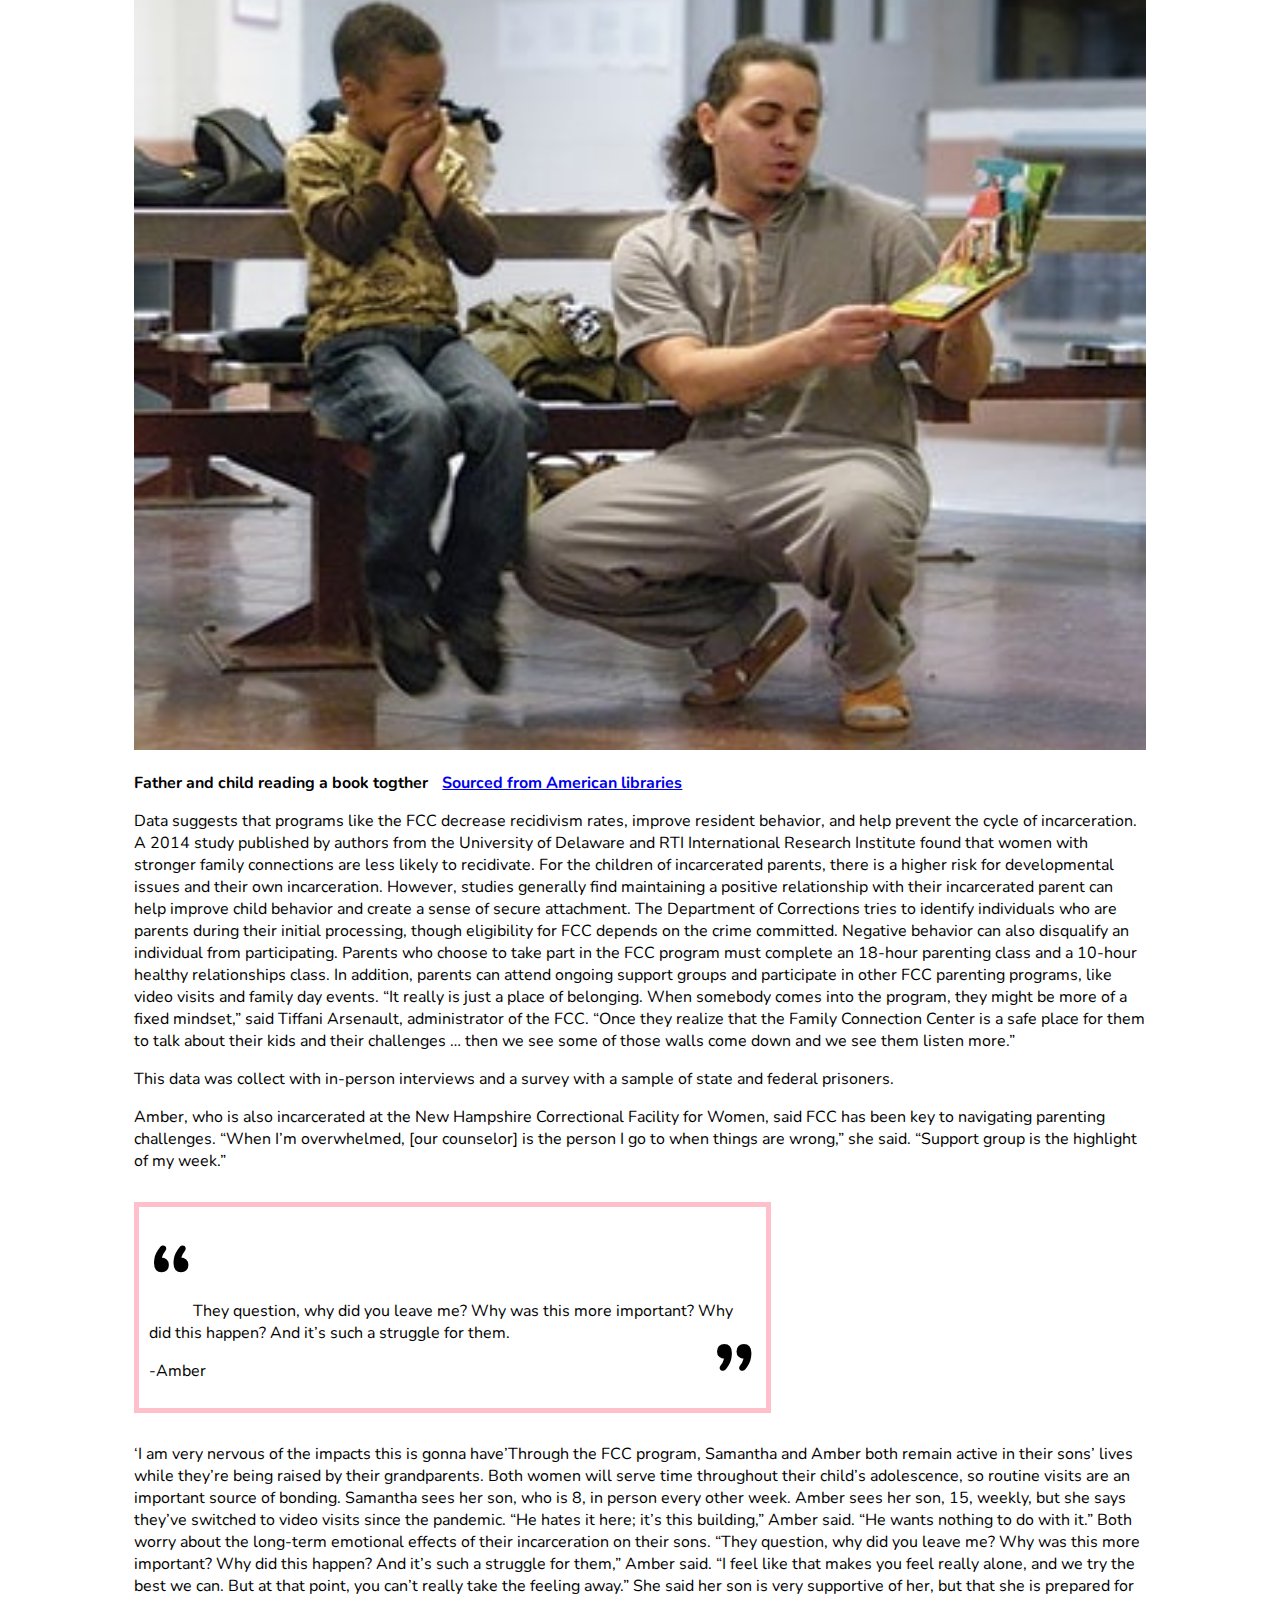
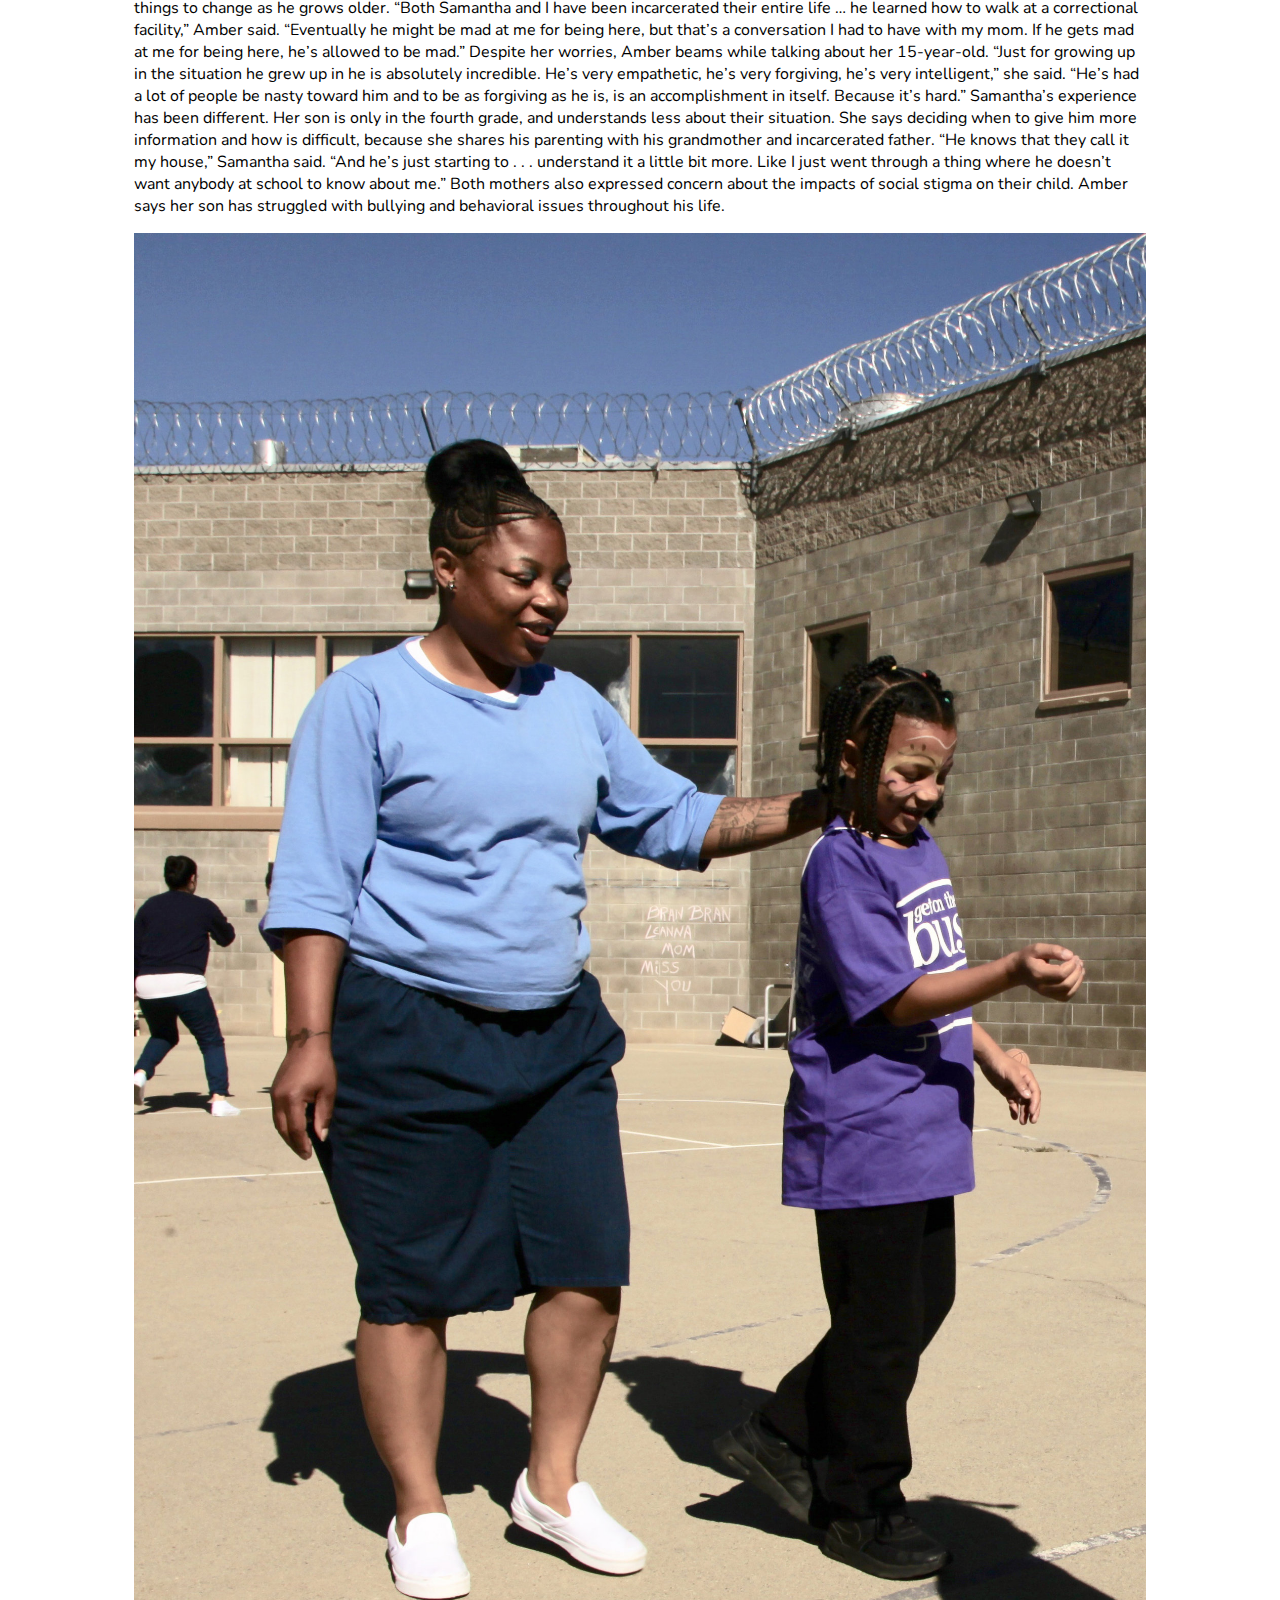
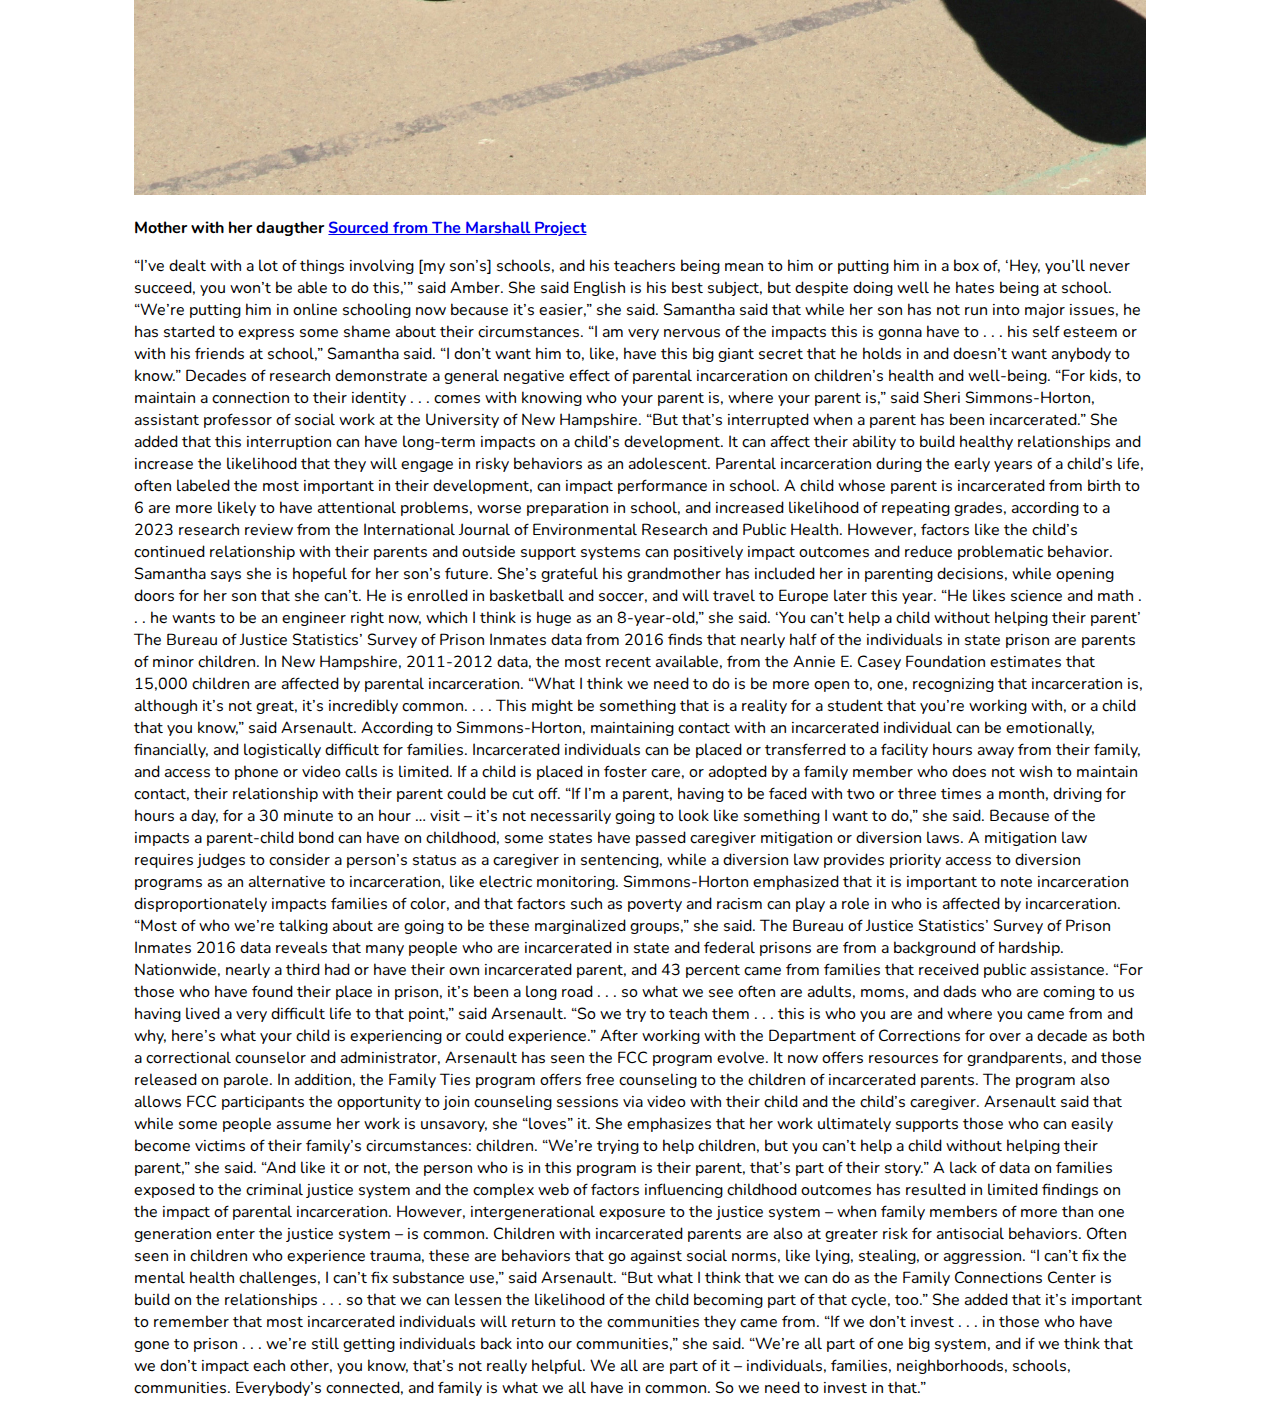
==== commit 2662cd5b: "updated3" ====
--- a/final-project/index.html
+++ b/final-project/index.html
@@ -44,7 +44,7 @@
 <div class="container-fluid">
 <div class="row">
 <div class="col">
-<p>This story has been reproduced as a part of coursework for the Philip Merrill College of Journalism at University of Maryland. It was original published <a href="https://newhampshirebulletin.com/2023/10/04/the-parent-child-bond-is-critical-even-when-prison-walls-separate-them/">New Hampshire Bulletin</a></p>
+    <p id="note">This story has been reproduced as a part of coursework for the Philip Merrill College of Journalism at University of Maryland. It was original published <a href="https://newhampshirebulletin.com/2023/10/04/the-parent-child-bond-is-critical-even-when-prison-walls-separate-them/">New Hampshire Bulletin</a></p>
 
     </div>
     </div>   
@@ -70,7 +70,7 @@
 
     
 
-<img src="incarceration2.jpg" alt="father and his son reading a book togther" id="book">
+<img src="incarceration2.jpg" alt="father and his son reading a book togther">
 <p class="captions">Father and child reading a book togther
     <a href="https://americanlibrariesmagazine.org/2017/01/03/libraries-prisoner-reentry-keeping-inmates-outside/" class="sources"> Sourced from American libraries</a></p>
 
@@ -140,12 +140,12 @@
 <div class="flourish-embed flourish-quiz" data-src="visualisation/15990322"><script src="https://public.flourish.studio/resources/embed.js"></script></div>
 
 
-<img src="download%20(1).jpeg" alt="mother with her daugther" id="mother"> 
+<img src="download%20(1).jpeg" alt="mother with her daugther"> 
 <p class="captions">Mother with her daugther
-<a href="https://www.themarshallproject.org/2019/05/10/let-s-make-it-easier-for-kids-to-visit-incarcerated-parents" class="sources"> Sourced from The Marshall Project</a></p>
+<a href="https://www.themarshallproject.org/2019/05/10/let-s-make-it-easier-for-kids-to-visit-incarcerated-parents"> Sourced from The Marshall Project</a></p>
      
 
-<p class="text">“I’ve dealt with a lot of things involving [my son’s] schools, and his teachers being mean to him or putting him in a box of, ‘Hey, you’ll never succeed, you won’t be able to do this,’” said Amber. 
+<p>“I’ve dealt with a lot of things involving [my son’s] schools, and his teachers being mean to him or putting him in a box of, ‘Hey, you’ll never succeed, you won’t be able to do this,’” said Amber. 
 
 She said English is his best subject, but despite doing well he hates being at school. 
 
--- a/final-project/style.css
+++ b/final-project/style.css
@@ -26,11 +26,11 @@
     color: black; 
     font-weight: bold; 
 }
-#note{
-    width: 100%; 
-    font-style: italic; 
-    color: white;
-}
+    #note{
+        color: black; 
+        font-style: italic; 
+        margin: auto; 
+    }
 
     
 .pullquote{
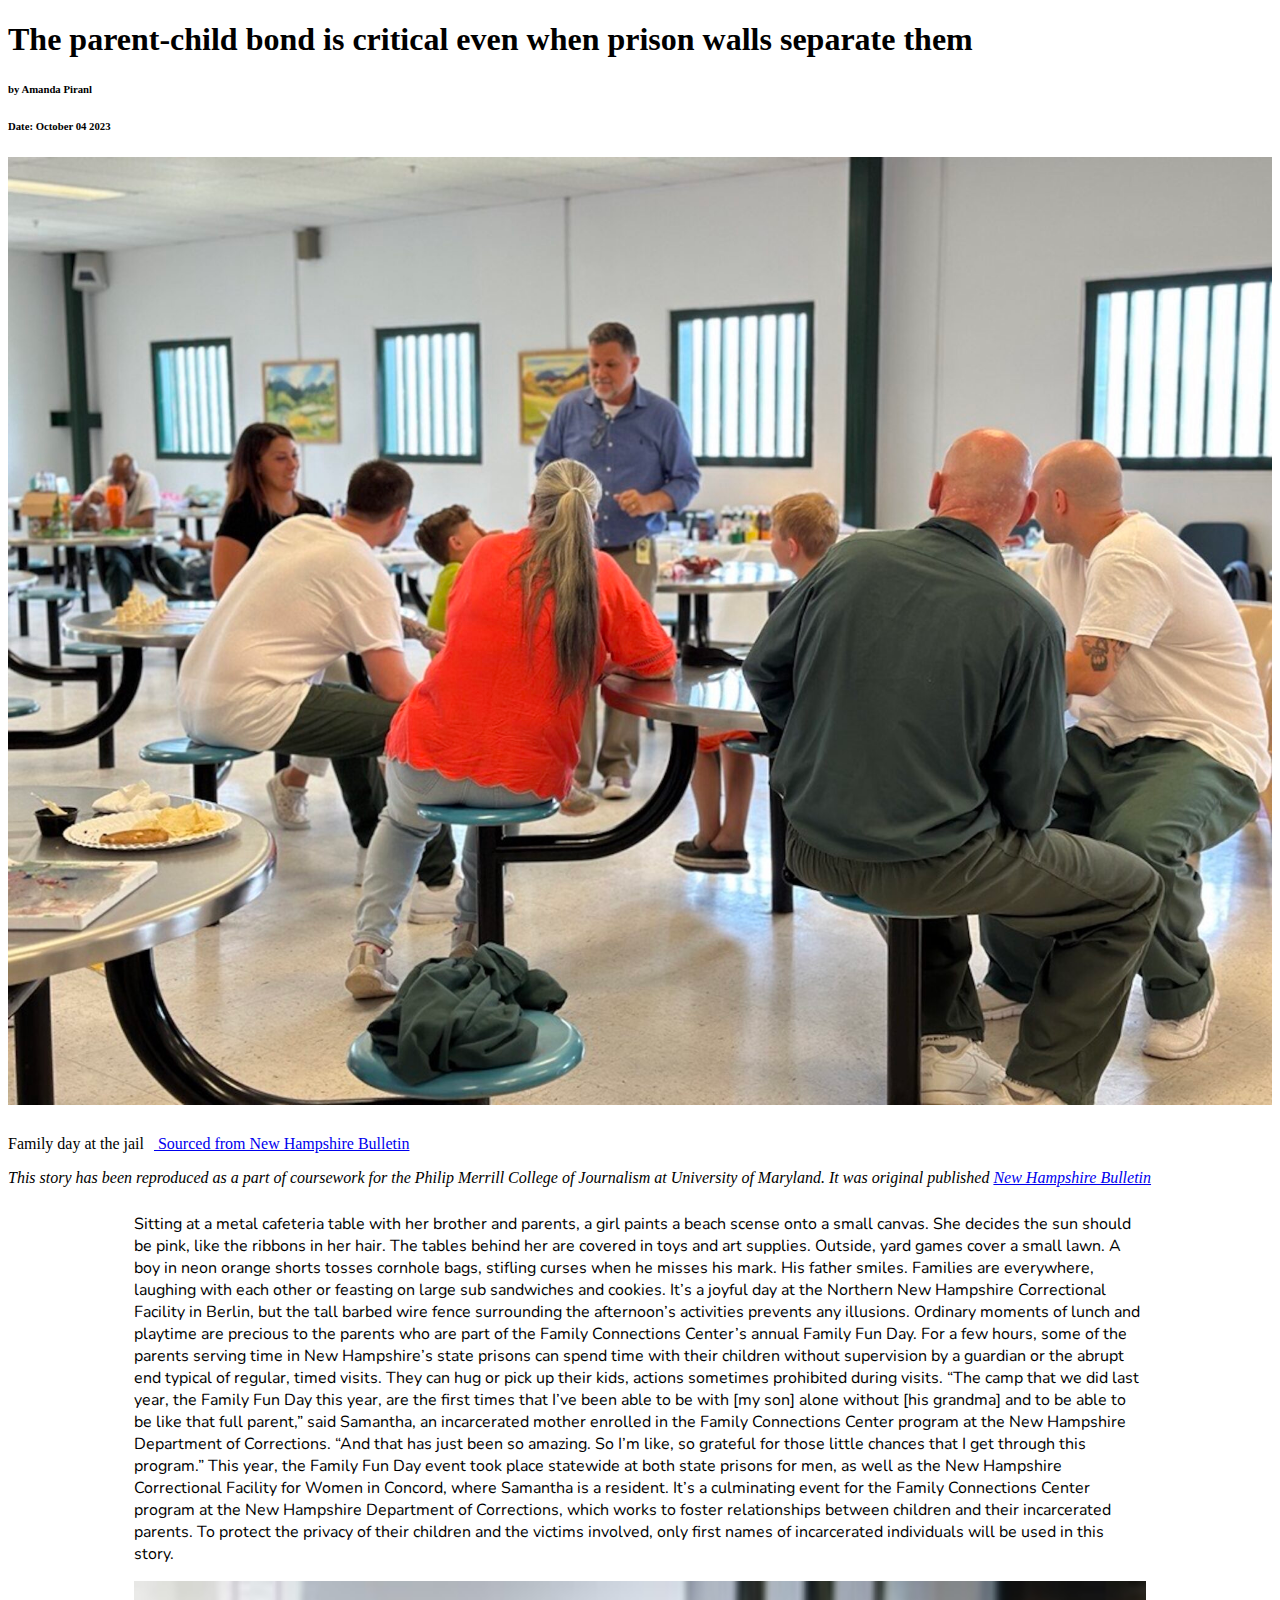
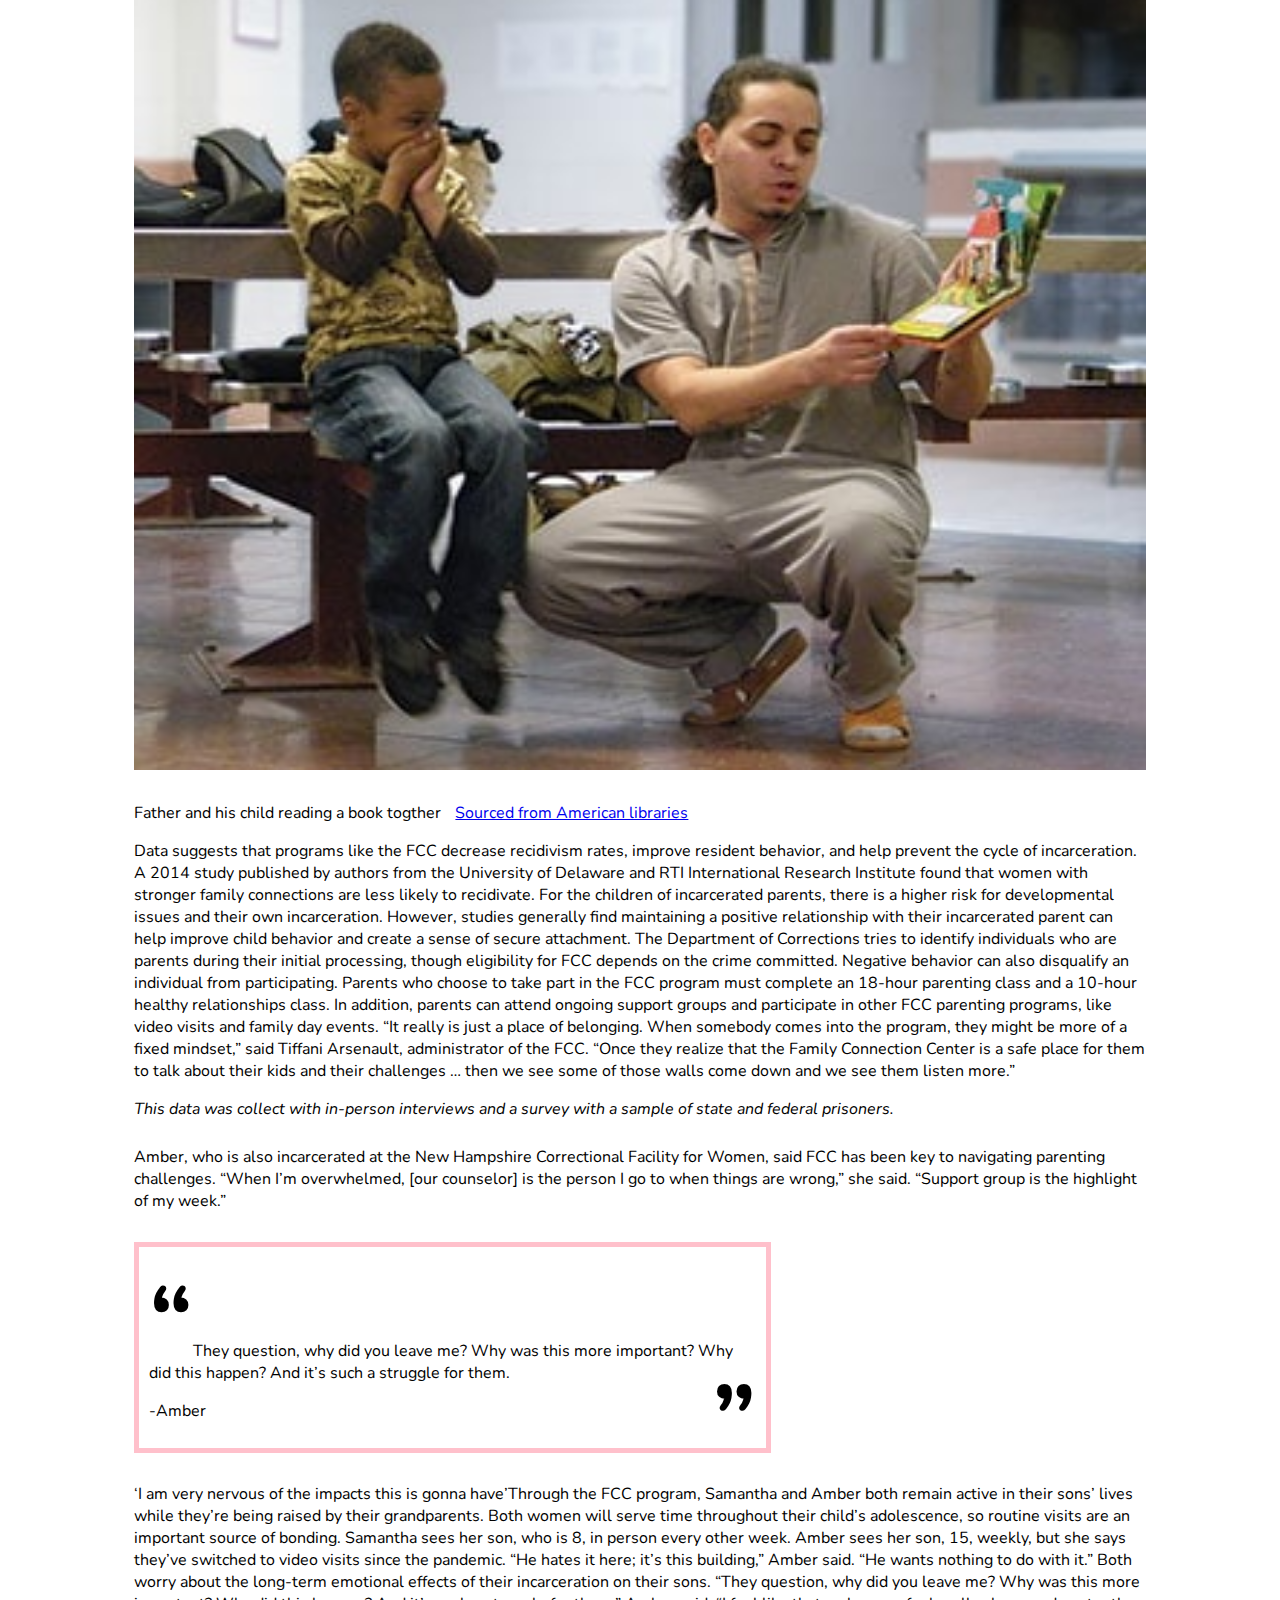
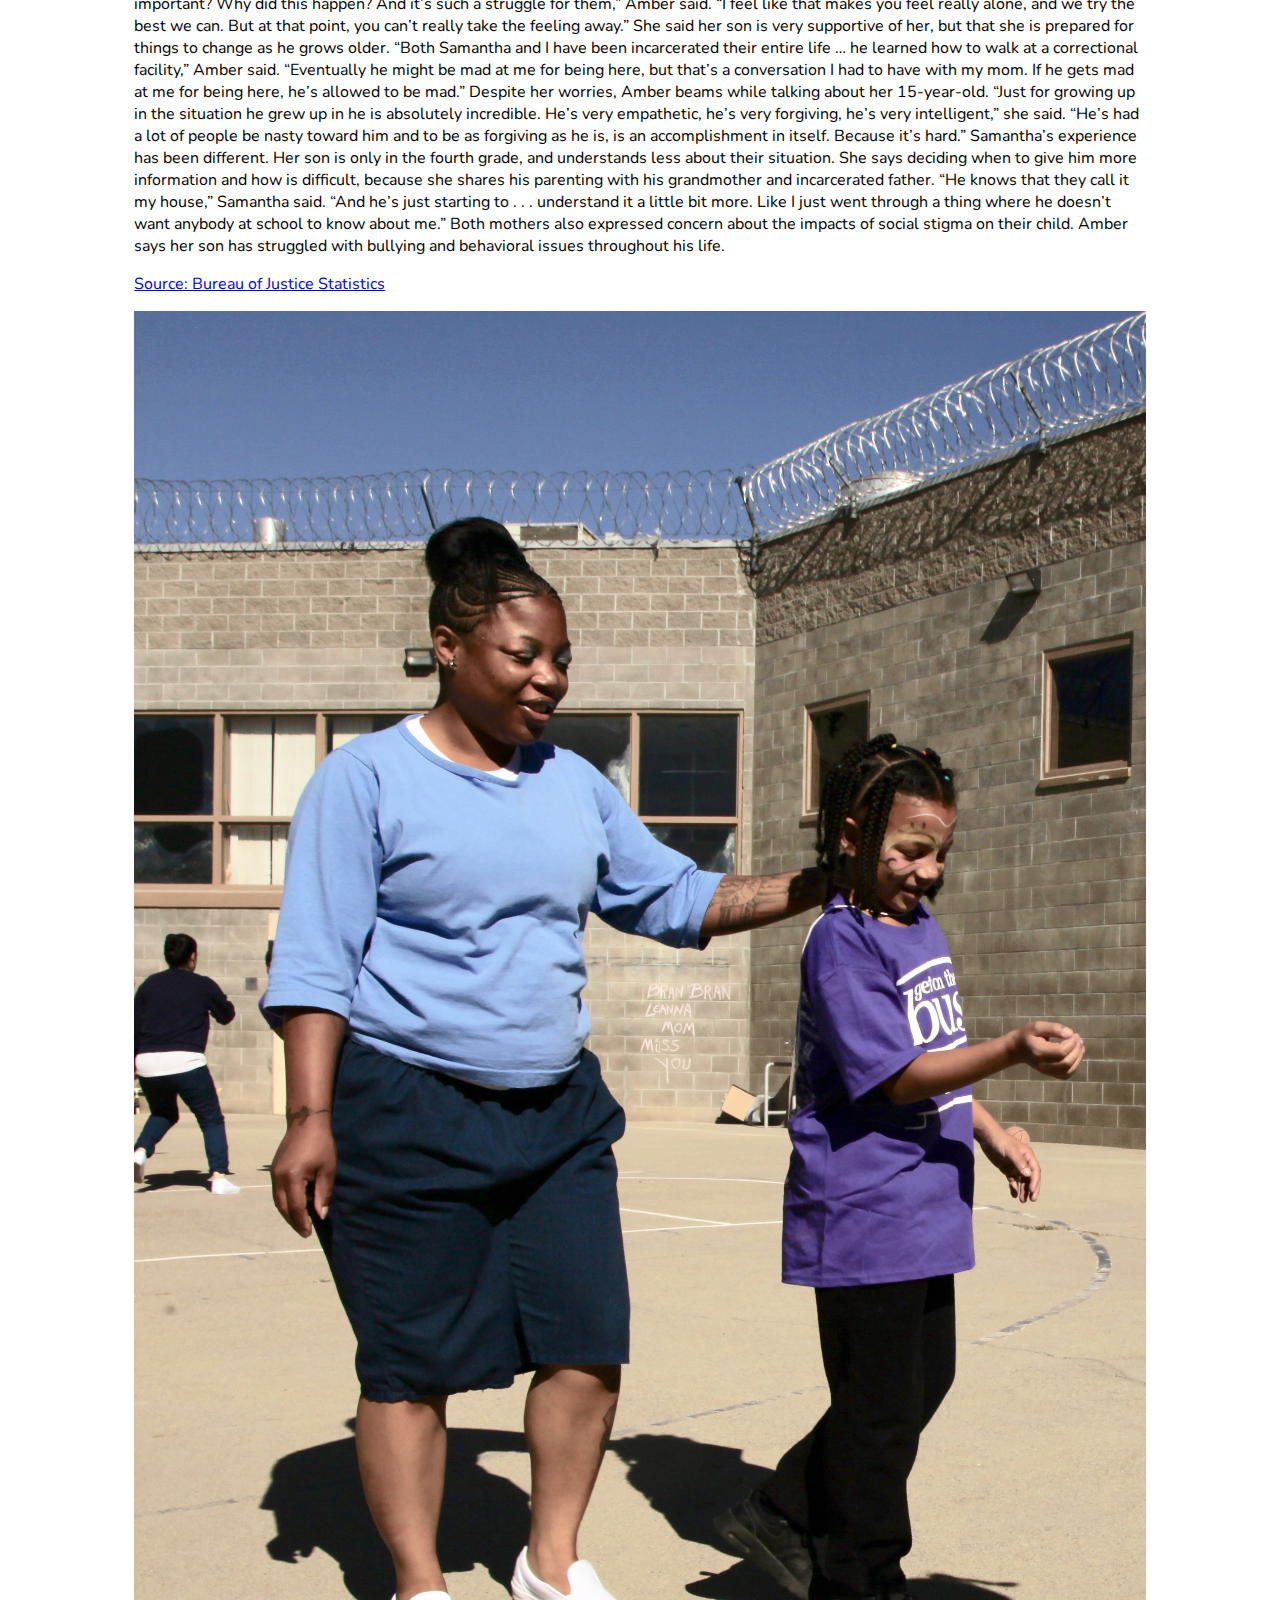
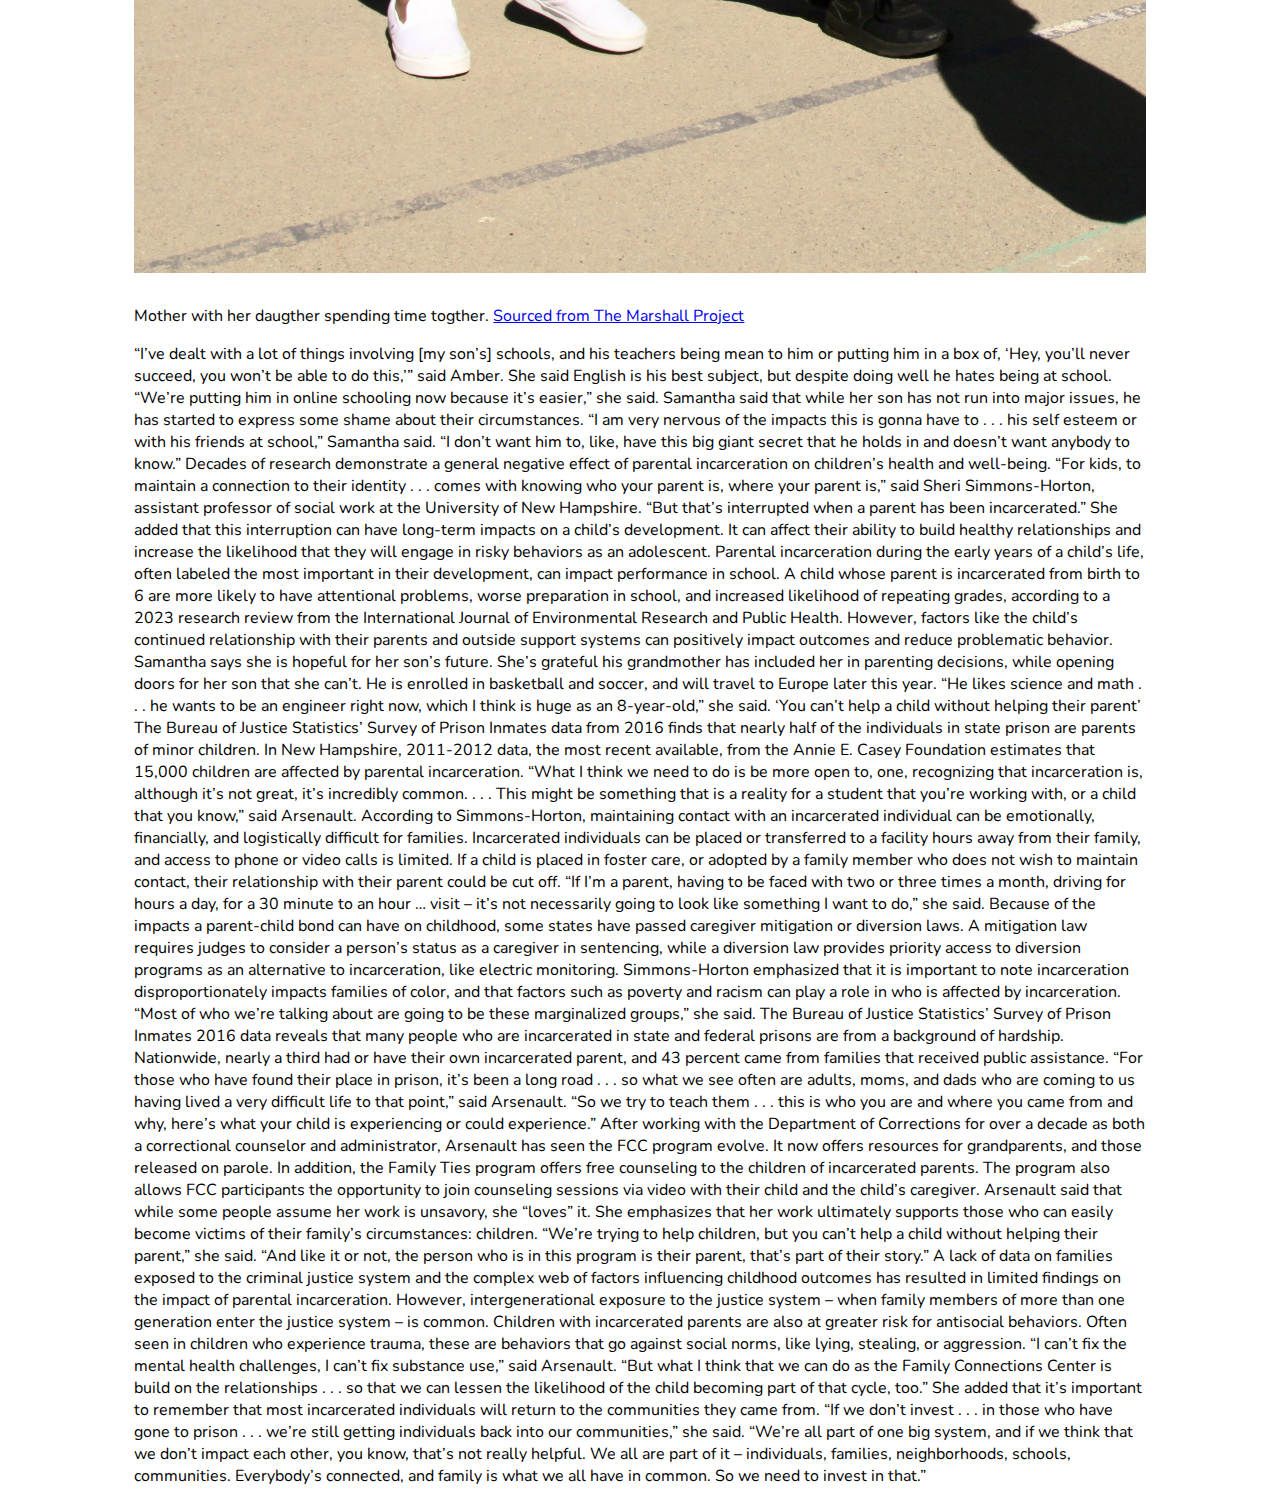
==== commit eee2214f: "final" ====
--- a/final-project/index.html
+++ b/final-project/index.html
@@ -23,7 +23,7 @@
 <div class="row">
  <div class="col"> 
 <h1>The parent-child bond is critical  even when prison walls separate them</h1>
-     <h6>by Amanda Piranl <h6> Date: 10/04/2023</h6></h6>
+     <h6>by Amanda Piranl <h6> Date: October 04 2023</h6></h6>
 </div>   
 </div>   
 </div>
@@ -32,7 +32,7 @@
 <div class="row">
 <div class="col">
  <img src="prisonfamilyday-2048x1536.jpeg" alt="Families sitting at a table"> 
-     <p id="jail">Family day at the jail<a href="https://newhampshirebulletin.com/2023/10/04/the-parent-child-bond-is-critical-even-when-prison-walls-separate-them/"class="sources"> Sourced from New Hampshire Bulletin</a></p>   
+     <p class="captions">Family day at the jail<a href="https://newhampshirebulletin.com/2023/10/04/the-parent-child-bond-is-critical-even-when-prison-walls-separate-them/"class="sources"> Sourced from New Hampshire Bulletin</a></p>   
     
     
 </div>
@@ -71,7 +71,7 @@
     
 
 <img src="incarceration2.jpg" alt="father and his son reading a book togther">
-<p class="captions">Father and child reading a book togther
+<p class="captions">Father and his child reading a book togther
     <a href="https://americanlibrariesmagazine.org/2017/01/03/libraries-prisoner-reentry-keeping-inmates-outside/" class="sources"> Sourced from American libraries</a></p>
 
 
@@ -88,7 +88,7 @@
 <div class="flourish-embed flourish-chart" data-src="visualisation/15975736"><script src="https://public.flourish.studio/resources/embed.js"></script></div>
     
     
-<p >This data was collect with in-person interviews and a survey with a sample of state and federal prisoners. </p> 
+<p id="information">This data was collect with in-person interviews and a survey with a sample of state and federal prisoners. </p> 
     
 
 
@@ -112,7 +112,7 @@
 
 
  
-<p >‘I am very nervous of the impacts this is gonna have’Through the FCC program, Samantha and Amber both remain active in their sons’ lives while they’re being raised by their grandparents. Both women will serve time throughout their child’s adolescence, so routine visits are an important source of bonding. Samantha sees her son, who is 8, in person every other week. Amber sees her son, 15, weekly, but she says they’ve switched to video visits since the pandemic. 
+<p>‘I am very nervous of the impacts this is gonna have’Through the FCC program, Samantha and Amber both remain active in their sons’ lives while they’re being raised by their grandparents. Both women will serve time throughout their child’s adolescence, so routine visits are an important source of bonding. Samantha sees her son, who is 8, in person every other week. Amber sees her son, 15, weekly, but she says they’ve switched to video visits since the pandemic. 
 
 “He hates it here; it’s this building,” Amber said. “He wants nothing to do with it.” 
 
@@ -138,10 +138,11 @@
 </p>    
     
 <div class="flourish-embed flourish-quiz" data-src="visualisation/15990322"><script src="https://public.flourish.studio/resources/embed.js"></script></div>
+    <p> <a href="https://bjs.ojp.gov/library/publications/parents-prison-and-their-minor-children-survey-prison-inmates-2016#:~:text=An%20estimated%20684%2C500%20state%20and,1%2C473%2C700%20minor%20children%20in%202016."> Source: Bureau of Justice Statistics </a></p>
 
 
 <img src="download%20(1).jpeg" alt="mother with her daugther"> 
-<p class="captions">Mother with her daugther
+<p class="captions">Mother with her daugther spending time togther. 
 <a href="https://www.themarshallproject.org/2019/05/10/let-s-make-it-easier-for-kids-to-visit-incarcerated-parents"> Sourced from The Marshall Project</a></p>
      
 
--- a/final-project/style.css
+++ b/final-project/style.css
@@ -1,4 +1,4 @@
-@media{
+
     img{
     
 width: 100%; 
@@ -14,7 +14,10 @@
 
  
     
-
+    #topper{
+        margin: auto; 
+        font-weight: bold; 
+    }
 
 
 .sources{
@@ -24,13 +27,20 @@
 
 .captions{
     color: black; 
-    font-weight: bold; 
+     
+    padding-top: 10px; 
 }
     #note{
         color: black; 
         font-style: italic; 
         margin: auto; 
+        padding-bottom: 10px; 
     }
+#information{
+    font-style: italic; 
+    margin: auto; 
+    padding-bottom: 10px; 
+}
 
     
 .pullquote{
@@ -54,7 +64,7 @@
 }
 
 
-}
+
 
 
 
